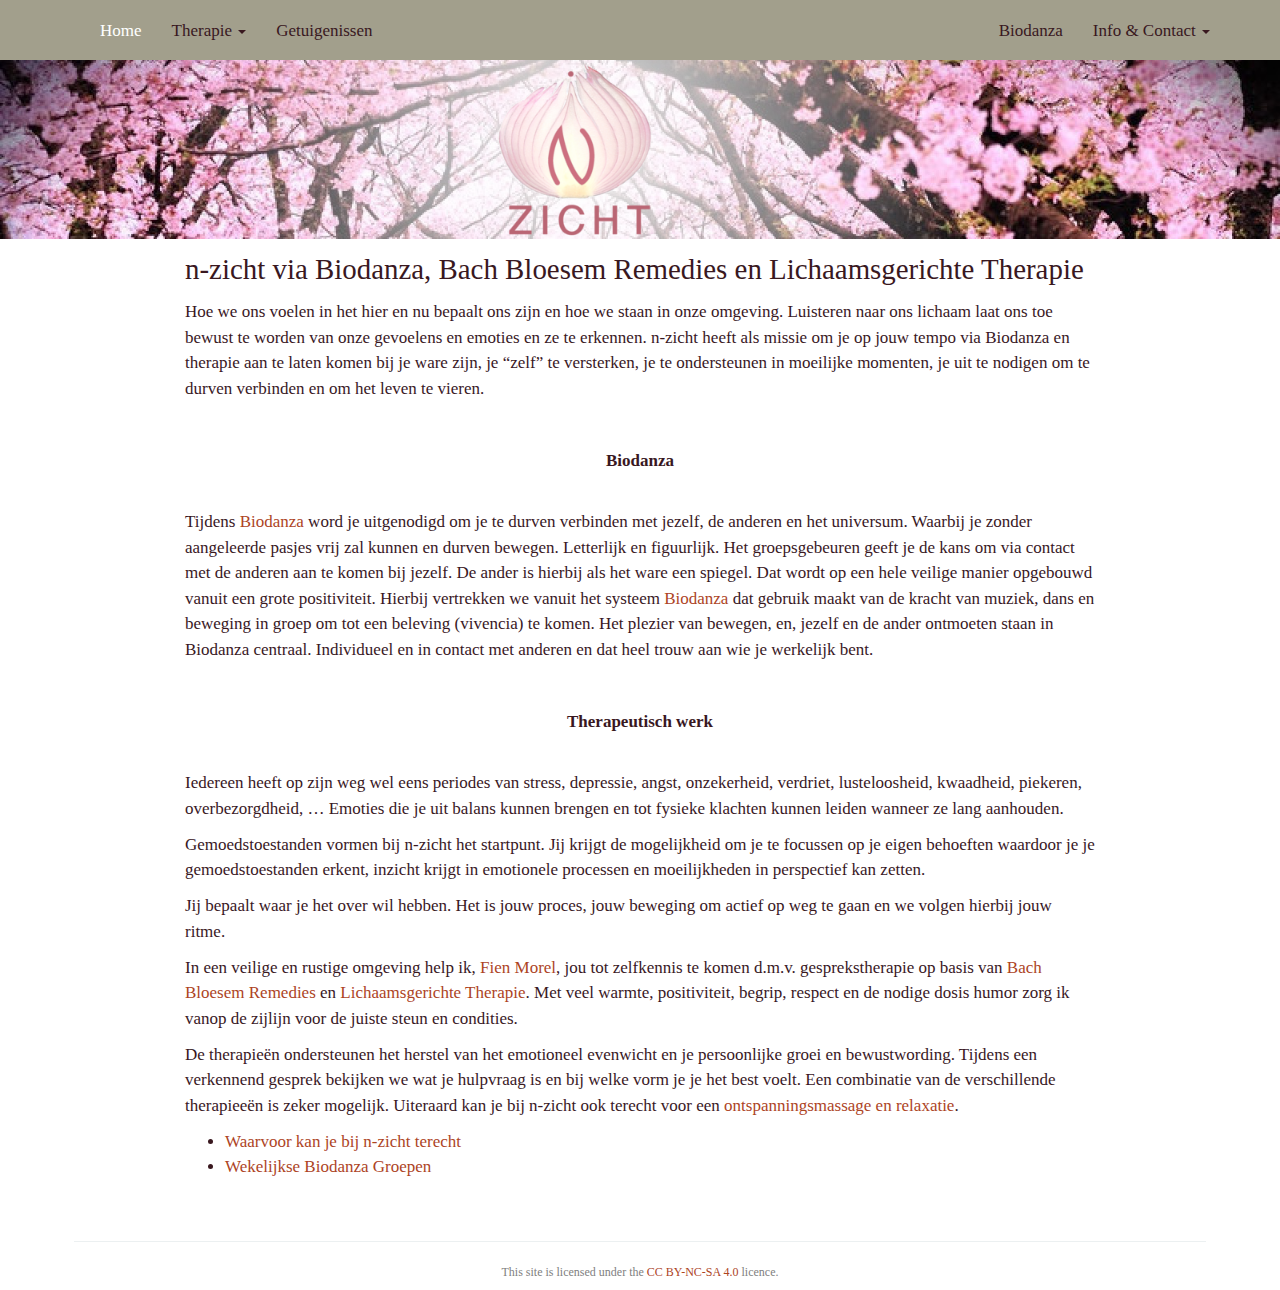
==== index.html @ b4fdc66b "Deploying to gh-pages from  @ 2123620d817e027ca4ee06e972e373dc84e532d7 🚀" ====
<!DOCTYPE html>

<html>

<head>

<meta charset="utf-8" />
<meta name="generator" content="pandoc" />
<meta http-equiv="X-UA-Compatible" content="IE=EDGE" />




<title>n-zicht via Biodanza, Bach Bloesem Remedies en Lichaamsgerichte Therapie</title>

<script src="site_libs/header-attrs-2.10/header-attrs.js"></script>
<script src="site_libs/jquery-1.11.3/jquery.min.js"></script>
<meta name="viewport" content="width=device-width, initial-scale=1" />
<link href="site_libs/bootstrap-3.3.5/css/flatly.min.css" rel="stylesheet" />
<script src="site_libs/bootstrap-3.3.5/js/bootstrap.min.js"></script>
<script src="site_libs/bootstrap-3.3.5/shim/html5shiv.min.js"></script>
<script src="site_libs/bootstrap-3.3.5/shim/respond.min.js"></script>
<style>h1 {font-size: 34px;}
       h1.title {font-size: 38px;}
       h2 {font-size: 30px;}
       h3 {font-size: 24px;}
       h4 {font-size: 18px;}
       h5 {font-size: 16px;}
       h6 {font-size: 12px;}
       code {color: inherit; background-color: rgba(0, 0, 0, 0.04);}
       pre:not([class]) { background-color: white }</style>
<script src="site_libs/navigation-1.1/tabsets.js"></script>
<link href="site_libs/pagedtable-1.1/css/pagedtable.css" rel="stylesheet" />
<script src="site_libs/pagedtable-1.1/js/pagedtable.js"></script>

<style type="text/css">
  code{white-space: pre-wrap;}
  span.smallcaps{font-variant: small-caps;}
  span.underline{text-decoration: underline;}
  div.column{display: inline-block; vertical-align: top; width: 50%;}
  div.hanging-indent{margin-left: 1.5em; text-indent: -1.5em;}
  ul.task-list{list-style: none;}
    </style>






<link rel="stylesheet" href="style.css" type="text/css" />



<style type = "text/css">
.main-container {
  max-width: 940px;
  margin-left: auto;
  margin-right: auto;
}
img {
  max-width:100%;
}
.tabbed-pane {
  padding-top: 12px;
}
.html-widget {
  margin-bottom: 20px;
}
button.code-folding-btn:focus {
  outline: none;
}
summary {
  display: list-item;
}
pre code {
  padding: 0;
}
</style>


<style type="text/css">
.dropdown-submenu {
  position: relative;
}
.dropdown-submenu>.dropdown-menu {
  top: 0;
  left: 100%;
  margin-top: -6px;
  margin-left: -1px;
  border-radius: 0 6px 6px 6px;
}
.dropdown-submenu:hover>.dropdown-menu {
  display: block;
}
.dropdown-submenu>a:after {
  display: block;
  content: " ";
  float: right;
  width: 0;
  height: 0;
  border-color: transparent;
  border-style: solid;
  border-width: 5px 0 5px 5px;
  border-left-color: #cccccc;
  margin-top: 5px;
  margin-right: -10px;
}
.dropdown-submenu:hover>a:after {
  border-left-color: #adb5bd;
}
.dropdown-submenu.pull-left {
  float: none;
}
.dropdown-submenu.pull-left>.dropdown-menu {
  left: -100%;
  margin-left: 10px;
  border-radius: 6px 0 6px 6px;
}
</style>

<script type="text/javascript">
// manage active state of menu based on current page
$(document).ready(function () {
  // active menu anchor
  href = window.location.pathname
  href = href.substr(href.lastIndexOf('/') + 1)
  if (href === "")
    href = "index.html";
  var menuAnchor = $('a[href="' + href + '"]');

  // mark it active
  menuAnchor.tab('show');

  // if it's got a parent navbar menu mark it active as well
  menuAnchor.closest('li.dropdown').addClass('active');

  // Navbar adjustments
  var navHeight = $(".navbar").first().height() + 15;
  var style = document.createElement('style');
  var pt = "padding-top: " + navHeight + "px; ";
  var mt = "margin-top: -" + navHeight + "px; ";
  var css = "";
  // offset scroll position for anchor links (for fixed navbar)
  for (var i = 1; i <= 6; i++) {
    css += ".section h" + i + "{ " + pt + mt + "}\n";
  }
  style.innerHTML = "body {" + pt + "padding-bottom: 40px; }\n" + css;
  document.head.appendChild(style);
});
</script>

<!-- tabsets -->

<style type="text/css">
.tabset-dropdown > .nav-tabs {
  display: inline-table;
  max-height: 500px;
  min-height: 44px;
  overflow-y: auto;
  border: 1px solid #ddd;
  border-radius: 4px;
}

.tabset-dropdown > .nav-tabs > li.active:before {
  content: "";
  font-family: 'Glyphicons Halflings';
  display: inline-block;
  padding: 10px;
  border-right: 1px solid #ddd;
}

.tabset-dropdown > .nav-tabs.nav-tabs-open > li.active:before {
  content: "&#xe258;";
  border: none;
}

.tabset-dropdown > .nav-tabs.nav-tabs-open:before {
  content: "";
  font-family: 'Glyphicons Halflings';
  display: inline-block;
  padding: 10px;
  border-right: 1px solid #ddd;
}

.tabset-dropdown > .nav-tabs > li.active {
  display: block;
}

.tabset-dropdown > .nav-tabs > li > a,
.tabset-dropdown > .nav-tabs > li > a:focus,
.tabset-dropdown > .nav-tabs > li > a:hover {
  border: none;
  display: inline-block;
  border-radius: 4px;
  background-color: transparent;
}

.tabset-dropdown > .nav-tabs.nav-tabs-open > li {
  display: block;
  float: none;
}

.tabset-dropdown > .nav-tabs > li {
  display: none;
}
</style>

<!-- code folding -->




</head>

<body>


<div class="container-fluid main-container">




<div class="navbar navbar-default  navbar-fixed-top" role="navigation">
  <div class="container">
    <div class="navbar-header">
      <button type="button" class="navbar-toggle collapsed" data-toggle="collapse" data-target="#navbar">
        <span class="icon-bar"></span>
        <span class="icon-bar"></span>
        <span class="icon-bar"></span>
      </button>
      <a class="navbar-brand" href="index.html"></a>
    </div>
    <div id="navbar" class="navbar-collapse collapse">
      <ul class="nav navbar-nav">
        <li>
  <a href="index.html">Home</a>
</li>
<li class="dropdown">
  <a href="#" class="dropdown-toggle" data-toggle="dropdown" role="button" aria-expanded="false">
    Therapie
     
    <span class="caret"></span>
  </a>
  <ul class="dropdown-menu" role="menu">
    <li>
      <a href="bachbloesems.html">Bach Bloesem Remedies</a>
    </li>
    <li>
      <a href="lichaamsgericht.html">Lichaamsgerichte Therapie</a>
    </li>
    <li>
      <a href="relaxatie.html">Relaxatie</a>
    </li>
  </ul>
</li>
<li>
  <a href="getuigenissen.html">Getuigenissen</a>
</li>
      </ul>
      <ul class="nav navbar-nav navbar-right">
        <li>
  <a href="https://biodanzabrugge.be/">Biodanza</a>
</li>
<li class="dropdown">
  <a href="#" class="dropdown-toggle" data-toggle="dropdown" role="button" aria-expanded="false">
    Info &amp; Contact
     
    <span class="caret"></span>
  </a>
  <ul class="dropdown-menu" role="menu">
    <li>
      <a href="about.html">Fien</a>
    </li>
    <li>
      <a href="contact.html">Contact</a>
    </li>
    <li>
      <a href="map.html">Google Maps</a>
    </li>
  </ul>
</li>
      </ul>
    </div><!--/.nav-collapse -->
  </div><!--/.container -->
</div><!--/.navbar -->

<div id="header">



<h1 class="title toc-ignore">n-zicht via Biodanza, Bach Bloesem Remedies
en Lichaamsgerichte Therapie</h1>

</div>


<p>Hoe we ons voelen in het hier en nu bepaalt ons zijn en hoe we staan
in onze omgeving. Luisteren naar ons lichaam laat ons toe bewust te
worden van onze gevoelens en emoties en ze te erkennen. n-zicht heeft
als missie om je op jouw tempo via Biodanza en therapie aan te laten
komen bij je ware zijn, je “zelf” te versterken, je te ondersteunen in
moeilijke momenten, je uit te nodigen om te durven verbinden en om het
leven te vieren.</p>
<p></br></p>
<center>
<strong>Biodanza</strong>
</center>
<p></br></p>
<p>Tijdens <a href="https://biodanzabrugge.be">Biodanza</a> word je
uitgenodigd om je te durven verbinden met jezelf, de anderen en het
universum. Waarbij je zonder aangeleerde pasjes vrij zal kunnen en
durven bewegen. Letterlijk en figuurlijk. Het groepsgebeuren geeft je de
kans om via contact met de anderen aan te komen bij jezelf. De ander is
hierbij als het ware een spiegel. Dat wordt op een hele veilige manier
opgebouwd vanuit een grote positiviteit. Hierbij vertrekken we vanuit
het systeem <a href="https://biodanzabrugge.be/">Biodanza</a> dat
gebruik maakt van de kracht van muziek, dans en beweging in groep om tot
een beleving (vivencia) te komen. Het plezier van bewegen, en, jezelf en
de ander ontmoeten staan in Biodanza centraal. Individueel en in contact
met anderen en dat heel trouw aan wie je werkelijk bent.</p>
<p></br></p>
<center>
<strong>Therapeutisch werk</strong>
</center>
<p></br></p>
<p>Iedereen heeft op zijn weg wel eens periodes van stress, depressie,
angst, onzekerheid, verdriet, lusteloosheid, kwaadheid, piekeren,
overbezorgdheid, … Emoties die je uit balans kunnen brengen en tot
fysieke klachten kunnen leiden wanneer ze lang aanhouden.</p>
<p>Gemoedstoestanden vormen bij n-zicht het startpunt. Jij krijgt de
mogelijkheid om je te focussen op je eigen behoeften waardoor je je
gemoedstoestanden erkent, inzicht krijgt in emotionele processen en
moeilijkheden in perspectief kan zetten.</p>
<p>Jij bepaalt waar je het over wil hebben. Het is jouw proces, jouw
beweging om actief op weg te gaan en we volgen hierbij jouw ritme.</p>
<p>In een veilige en rustige omgeving help ik, <a
href="./about.html">Fien Morel</a>, jou tot zelfkennis te komen d.m.v.
gesprekstherapie op basis van <a href="./bachbloesems.html">Bach Bloesem
Remedies</a> en <a href="lichaamsgericht.html">Lichaamsgerichte
Therapie</a>. Met veel warmte, positiviteit, begrip, respect en de
nodige dosis humor zorg ik vanop de zijlijn voor de juiste steun en
condities.</p>
<p>De therapieën ondersteunen het herstel van het emotioneel evenwicht
en je persoonlijke groei en bewustwording. Tijdens een verkennend
gesprek bekijken we wat je hulpvraag is en bij welke vorm je je het best
voelt. Een combinatie van de verschillende therapieeën is zeker
mogelijk. Uiteraard kan je bij n-zicht ook terecht voor een <a
href="./relaxatie.html">ontspanningsmassage en relaxatie</a>.</p>
<ul>
<li><a href="./voorwie.html">Waarvoor kan je bij n-zicht
terecht</a></li>
<li><a href="https://biodanzabrugge.be/activiteiten.html">Wekelijkse
Biodanza Groepen</a></li>
</ul>

<div class="footer">
    <hr>
    This site is licensed under the <a href= "https://creativecommons.org/licenses/by-nc-sa/4.0">
    CC BY-NC-SA 4.0</a> licence.
</div>




</div>

<script>

// add bootstrap table styles to pandoc tables
function bootstrapStylePandocTables() {
  $('tr.odd').parent('tbody').parent('table').addClass('table table-condensed');
}
$(document).ready(function () {
  bootstrapStylePandocTables();
});


</script>

<!-- tabsets -->

<script>
$(document).ready(function () {
  window.buildTabsets("TOC");
});

$(document).ready(function () {
  $('.tabset-dropdown > .nav-tabs > li').click(function () {
    $(this).parent().toggleClass('nav-tabs-open');
  });
});
</script>

<!-- code folding -->


<!-- dynamically load mathjax for compatibility with self-contained -->
<script>
  (function () {
    var script = document.createElement("script");
    script.type = "text/javascript";
    script.src  = "https://mathjax.rstudio.com/latest/MathJax.js?config=TeX-AMS-MML_HTMLorMML";
    document.getElementsByTagName("head")[0].appendChild(script);
  })();
</script>

</body>
</html>
---- site_libs/bootstrap-3.3.5/css/flatly.min.css ----
@font-face {
  font-family: 'Lato';
  font-style: normal;
  font-weight: 400;
  src: url(fonts/Lato.ttf) format('truetype');
}
@font-face {
  font-family: 'Lato';
  font-style: normal;
  font-weight: 700;
  src: url(fonts/LatoBold.ttf) format('truetype');
}
@font-face {
  font-family: 'Lato';
  font-style: italic;
  font-weight: 400;
  src: url(fonts/LatoItalic.ttf) format('truetype');
}

/*!
 * bootswatch v3.3.6
 * Homepage: http://bootswatch.com
 * Copyright 2012-2015 Thomas Park
 * Licensed under MIT
 * Based on Bootstrap
*//*!
 * Bootstrap v3.3.6 (http://getbootstrap.com)
 * Copyright 2011-2015 Twitter, Inc.
 * Licensed under MIT (https://github.com/twbs/bootstrap/blob/master/LICENSE)
 *//*! normalize.css v3.0.3 | MIT License | github.com/necolas/normalize.css */html{font-family:sans-serif;-ms-text-size-adjust:100%;-webkit-text-size-adjust:100%}body{margin:0}article,aside,details,figcaption,figure,footer,header,hgroup,main,menu,nav,section,summary{display:block}audio,canvas,progress,video{display:inline-block;vertical-align:baseline}audio:not([controls]){display:none;height:0}[hidden],template{display:none}a{background-color:transparent}a:active,a:hover{outline:0}abbr[title]{border-bottom:1px dotted}b,strong{font-weight:bold}dfn{font-style:italic}h1{font-size:2em;margin:0.67em 0}mark{background:#ff0;color:#000}small{font-size:80%}sub,sup{font-size:75%;line-height:0;position:relative;vertical-align:baseline}sup{top:-0.5em}sub{bottom:-0.25em}img{border:0}svg:not(:root){overflow:hidden}figure{margin:1em 40px}hr{-webkit-box-sizing:content-box;-moz-box-sizing:content-box;box-sizing:content-box;height:0}pre{overflow:auto}code,kbd,pre,samp{font-family:monospace, monospace;font-size:1em}button,input,optgroup,select,textarea{color:inherit;font:inherit;margin:0}button{overflow:visible}button,select{text-transform:none}button,html input[type="button"],input[type="reset"],input[type="submit"]{-webkit-appearance:button;cursor:pointer}button[disabled],html input[disabled]{cursor:default}button::-moz-focus-inner,input::-moz-focus-inner{border:0;padding:0}input{line-height:normal}input[type="checkbox"],input[type="radio"]{-webkit-box-sizing:border-box;-moz-box-sizing:border-box;box-sizing:border-box;padding:0}input[type="number"]::-webkit-inner-spin-button,input[type="number"]::-webkit-outer-spin-button{height:auto}input[type="search"]{-webkit-appearance:textfield;-webkit-box-sizing:content-box;-moz-box-sizing:content-box;box-sizing:content-box}input[type="search"]::-webkit-search-cancel-button,input[type="search"]::-webkit-search-decoration{-webkit-appearance:none}fieldset{border:1px solid #c0c0c0;margin:0 2px;padding:0.35em 0.625em 0.75em}legend{border:0;padding:0}textarea{overflow:auto}optgroup{font-weight:bold}table{border-collapse:collapse;border-spacing:0}td,th{padding:0}/*! Source: https://github.com/h5bp/html5-boilerplate/blob/master/src/css/main.css */@media print{*,*:before,*:after{background:transparent !important;color:#000 !important;-webkit-box-shadow:none !important;box-shadow:none !important;text-shadow:none !important}a,a:visited{text-decoration:underline}a[href]:after{content:" (" attr(href) ")"}abbr[title]:after{content:" (" attr(title) ")"}a[href^="#"]:after,a[href^="javascript:"]:after{content:""}pre,blockquote{border:1px solid #999;page-break-inside:avoid}thead{display:table-header-group}tr,img{page-break-inside:avoid}img{max-width:100% !important}p,h2,h3{orphans:3;widows:3}h2,h3{page-break-after:avoid}.navbar{display:none}.btn>.caret,.dropup>.btn>.caret{border-top-color:#000 !important}.label{border:1px solid #000}.table{border-collapse:collapse !important}.table td,.table th{background-color:#fff !important}.table-bordered th,.table-bordered td{border:1px solid #ddd !important}}@font-face{font-family:'Glyphicons Halflings';src:url('../fonts/glyphicons-halflings-regular.eot');src:url('../fonts/glyphicons-halflings-regular.eot?#iefix') format('embedded-opentype'),url('../fonts/glyphicons-halflings-regular.woff') format('woff'),url('../fonts/glyphicons-halflings-regular.ttf') format('truetype'),url('../fonts/glyphicons-halflings-regular.svg#glyphicons_halflingsregular') format('svg')}.glyphicon{position:relative;top:1px;display:inline-block;font-family:'Glyphicons Halflings';font-style:normal;font-weight:normal;line-height:1;-webkit-font-smoothing:antialiased;-moz-osx-font-smoothing:grayscale}.glyphicon-asterisk:before{content:"\002a"}.glyphicon-plus:before{content:"\002b"}.glyphicon-euro:before,.glyphicon-eur:before{content:"\20ac"}.glyphicon-minus:before{content:"\2212"}.glyphicon-cloud:before{content:"\2601"}.glyphicon-envelope:before{content:"\2709"}.glyphicon-pencil:before{content:"\270f"}.glyphicon-glass:before{content:"\e001"}.glyphicon-music:before{content:"\e002"}.glyphicon-search:before{content:"\e003"}.glyphicon-heart:before{content:"\e005"}.glyphicon-star:before{content:"\e006"}.glyphicon-star-empty:before{content:"\e007"}.glyphicon-user:before{content:"\e008"}.glyphicon-film:before{content:"\e009"}.glyphicon-th-large:before{content:"\e010"}.glyphicon-th:before{content:"\e011"}.glyphicon-th-list:before{content:"\e012"}.glyphicon-ok:before{content:"\e013"}.glyphicon-remove:before{content:"\e014"}.glyphicon-zoom-in:before{content:"\e015"}.glyphicon-zoom-out:before{content:"\e016"}.glyphicon-off:before{content:"\e017"}.glyphicon-signal:before{content:"\e018"}.glyphicon-cog:before{content:"\e019"}.glyphicon-trash:before{content:"\e020"}.glyphicon-home:before{content:"\e021"}.glyphicon-file:before{content:"\e022"}.glyphicon-time:before{content:"\e023"}.glyphicon-road:before{content:"\e024"}.glyphicon-download-alt:before{content:"\e025"}.glyphicon-download:before{content:"\e026"}.glyphicon-upload:before{content:"\e027"}.glyphicon-inbox:before{content:"\e028"}.glyphicon-play-circle:before{content:"\e029"}.glyphicon-repeat:before{content:"\e030"}.glyphicon-refresh:before{content:"\e031"}.glyphicon-list-alt:before{content:"\e032"}.glyphicon-lock:before{content:"\e033"}.glyphicon-flag:before{content:"\e034"}.glyphicon-headphones:before{content:"\e035"}.glyphicon-volume-off:before{content:"\e036"}.glyphicon-volume-down:before{content:"\e037"}.glyphicon-volume-up:before{content:"\e038"}.glyphicon-qrcode:before{content:"\e039"}.glyphicon-barcode:before{content:"\e040"}.glyphicon-tag:before{content:"\e041"}.glyphicon-tags:before{content:"\e042"}.glyphicon-book:before{content:"\e043"}.glyphicon-bookmark:before{content:"\e044"}.glyphicon-print:before{content:"\e045"}.glyphicon-camera:before{content:"\e046"}.glyphicon-font:before{content:"\e047"}.glyphicon-bold:before{content:"\e048"}.glyphicon-italic:before{content:"\e049"}.glyphicon-text-height:before{content:"\e050"}.glyphicon-text-width:before{content:"\e051"}.glyphicon-align-left:before{content:"\e052"}.glyphicon-align-center:before{content:"\e053"}.glyphicon-align-right:before{content:"\e054"}.glyphicon-align-justify:before{content:"\e055"}.glyphicon-list:before{content:"\e056"}.glyphicon-indent-left:before{content:"\e057"}.glyphicon-indent-right:before{content:"\e058"}.glyphicon-facetime-video:before{content:"\e059"}.glyphicon-picture:before{content:"\e060"}.glyphicon-map-marker:before{content:"\e062"}.glyphicon-adjust:before{content:"\e063"}.glyphicon-tint:before{content:"\e064"}.glyphicon-edit:before{content:"\e065"}.glyphicon-share:before{content:"\e066"}.glyphicon-check:before{content:"\e067"}.glyphicon-move:before{content:"\e068"}.glyphicon-step-backward:before{content:"\e069"}.glyphicon-fast-backward:before{content:"\e070"}.glyphicon-backward:before{content:"\e071"}.glyphicon-play:before{content:"\e072"}.glyphicon-pause:before{content:"\e073"}.glyphicon-stop:before{content:"\e074"}.glyphicon-forward:before{content:"\e075"}.glyphicon-fast-forward:before{content:"\e076"}.glyphicon-step-forward:before{content:"\e077"}.glyphicon-eject:before{content:"\e078"}.glyphicon-chevron-left:before{content:"\e079"}.glyphicon-chevron-right:before{content:"\e080"}.glyphicon-plus-sign:before{content:"\e081"}.glyphicon-minus-sign:before{content:"\e082"}.glyphicon-remove-sign:before{content:"\e083"}.glyphicon-ok-sign:before{content:"\e084"}.glyphicon-question-sign:before{content:"\e085"}.glyphicon-info-sign:before{content:"\e086"}.glyphicon-screenshot:before{content:"\e087"}.glyphicon-remove-circle:before{content:"\e088"}.glyphicon-ok-circle:before{content:"\e089"}.glyphicon-ban-circle:before{content:"\e090"}.glyphicon-arrow-left:before{content:"\e091"}.glyphicon-arrow-right:before{content:"\e092"}.glyphicon-arrow-up:before{content:"\e093"}.glyphicon-arrow-down:before{content:"\e094"}.glyphicon-share-alt:before{content:"\e095"}.glyphicon-resize-full:before{content:"\e096"}.glyphicon-resize-small:before{content:"\e097"}.glyphicon-exclamation-sign:before{content:"\e101"}.glyphicon-gift:before{content:"\e102"}.glyphicon-leaf:before{content:"\e103"}.glyphicon-fire:before{content:"\e104"}.glyphicon-eye-open:before{content:"\e105"}.glyphicon-eye-close:before{content:"\e106"}.glyphicon-warning-sign:before{content:"\e107"}.glyphicon-plane:before{content:"\e108"}.glyphicon-calendar:before{content:"\e109"}.glyphicon-random:before{content:"\e110"}.glyphicon-comment:before{content:"\e111"}.glyphicon-magnet:before{content:"\e112"}.glyphicon-chevron-up:before{content:"\e113"}.glyphicon-chevron-down:before{content:"\e114"}.glyphicon-retweet:before{content:"\e115"}.glyphicon-shopping-cart:before{content:"\e116"}.glyphicon-folder-close:before{content:"\e117"}.glyphicon-folder-open:before{content:"\e118"}.glyphicon-resize-vertical:before{content:"\e119"}.glyphicon-resize-horizontal:before{content:"\e120"}.glyphicon-hdd:before{content:"\e121"}.glyphicon-bullhorn:before{content:"\e122"}.glyphicon-bell:before{content:"\e123"}.glyphicon-certificate:before{content:"\e124"}.glyphicon-thumbs-up:before{content:"\e125"}.glyphicon-thumbs-down:before{content:"\e126"}.glyphicon-hand-right:before{content:"\e127"}.glyphicon-hand-left:before{content:"\e128"}.glyphicon-hand-up:before{content:"\e129"}.glyphicon-hand-down:before{content:"\e130"}.glyphicon-circle-arrow-right:before{content:"\e131"}.glyphicon-circle-arrow-left:before{content:"\e132"}.glyphicon-circle-arrow-up:before{content:"\e133"}.glyphicon-circle-arrow-down:before{content:"\e134"}.glyphicon-globe:before{content:"\e135"}.glyphicon-wrench:before{content:"\e136"}.glyphicon-tasks:before{content:"\e137"}.glyphicon-filter:before{content:"\e138"}.glyphicon-briefcase:before{content:"\e139"}.glyphicon-fullscreen:before{content:"\e140"}.glyphicon-dashboard:before{content:"\e141"}.glyphicon-paperclip:before{content:"\e142"}.glyphicon-heart-empty:before{content:"\e143"}.glyphicon-link:before{content:"\e144"}.glyphicon-phone:before{content:"\e145"}.glyphicon-pushpin:before{content:"\e146"}.glyphicon-usd:before{content:"\e148"}.glyphicon-gbp:before{content:"\e149"}.glyphicon-sort:before{content:"\e150"}.glyphicon-sort-by-alphabet:before{content:"\e151"}.glyphicon-sort-by-alphabet-alt:before{content:"\e152"}.glyphicon-sort-by-order:before{content:"\e153"}.glyphicon-sort-by-order-alt:before{content:"\e154"}.glyphicon-sort-by-attributes:before{content:"\e155"}.glyphicon-sort-by-attributes-alt:before{content:"\e156"}.glyphicon-unchecked:before{content:"\e157"}.glyphicon-expand:before{content:"\e158"}.glyphicon-collapse-down:before{content:"\e159"}.glyphicon-collapse-up:before{content:"\e160"}.glyphicon-log-in:before{content:"\e161"}.glyphicon-flash:before{content:"\e162"}.glyphicon-log-out:before{content:"\e163"}.glyphicon-new-window:before{content:"\e164"}.glyphicon-record:before{content:"\e165"}.glyphicon-save:before{content:"\e166"}.glyphicon-open:before{content:"\e167"}.glyphicon-saved:before{content:"\e168"}.glyphicon-import:before{content:"\e169"}.glyphicon-export:before{content:"\e170"}.glyphicon-send:before{content:"\e171"}.glyphicon-floppy-disk:before{content:"\e172"}.glyphicon-floppy-saved:before{content:"\e173"}.glyphicon-floppy-remove:before{content:"\e174"}.glyphicon-floppy-save:before{content:"\e175"}.glyphicon-floppy-open:before{content:"\e176"}.glyphicon-credit-card:before{content:"\e177"}.glyphicon-transfer:before{content:"\e178"}.glyphicon-cutlery:before{content:"\e179"}.glyphicon-header:before{content:"\e180"}.glyphicon-compressed:before{content:"\e181"}.glyphicon-earphone:before{content:"\e182"}.glyphicon-phone-alt:before{content:"\e183"}.glyphicon-tower:before{content:"\e184"}.glyphicon-stats:before{content:"\e185"}.glyphicon-sd-video:before{content:"\e186"}.glyphicon-hd-video:before{content:"\e187"}.glyphicon-subtitles:before{content:"\e188"}.glyphicon-sound-stereo:before{content:"\e189"}.glyphicon-sound-dolby:before{content:"\e190"}.glyphicon-sound-5-1:before{content:"\e191"}.glyphicon-sound-6-1:before{content:"\e192"}.glyphicon-sound-7-1:before{content:"\e193"}.glyphicon-copyright-mark:before{content:"\e194"}.glyphicon-registration-mark:before{content:"\e195"}.glyphicon-cloud-download:before{content:"\e197"}.glyphicon-cloud-upload:before{content:"\e198"}.glyphicon-tree-conifer:before{content:"\e199"}.glyphicon-tree-deciduous:before{content:"\e200"}.glyphicon-cd:before{content:"\e201"}.glyphicon-save-file:before{content:"\e202"}.glyphicon-open-file:before{content:"\e203"}.glyphicon-level-up:before{content:"\e204"}.glyphicon-copy:before{content:"\e205"}.glyphicon-paste:before{content:"\e206"}.glyphicon-alert:before{content:"\e209"}.glyphicon-equalizer:before{content:"\e210"}.glyphicon-king:before{content:"\e211"}.glyphicon-queen:before{content:"\e212"}.glyphicon-pawn:before{content:"\e213"}.glyphicon-bishop:before{content:"\e214"}.glyphicon-knight:before{content:"\e215"}.glyphicon-baby-formula:before{content:"\e216"}.glyphicon-tent:before{content:"\26fa"}.glyphicon-blackboard:before{content:"\e218"}.glyphicon-bed:before{content:"\e219"}.glyphicon-apple:before{content:"\f8ff"}.glyphicon-erase:before{content:"\e221"}.glyphicon-hourglass:before{content:"\231b"}.glyphicon-lamp:before{content:"\e223"}.glyphicon-duplicate:before{content:"\e224"}.glyphicon-piggy-bank:before{content:"\e225"}.glyphicon-scissors:before{content:"\e226"}.glyphicon-bitcoin:before{content:"\e227"}.glyphicon-btc:before{content:"\e227"}.glyphicon-xbt:before{content:"\e227"}.glyphicon-yen:before{content:"\00a5"}.glyphicon-jpy:before{content:"\00a5"}.glyphicon-ruble:before{content:"\20bd"}.glyphicon-rub:before{content:"\20bd"}.glyphicon-scale:before{content:"\e230"}.glyphicon-ice-lolly:before{content:"\e231"}.glyphicon-ice-lolly-tasted:before{content:"\e232"}.glyphicon-education:before{content:"\e233"}.glyphicon-option-horizontal:before{content:"\e234"}.glyphicon-option-vertical:before{content:"\e235"}.glyphicon-menu-hamburger:before{content:"\e236"}.glyphicon-modal-window:before{content:"\e237"}.glyphicon-oil:before{content:"\e238"}.glyphicon-grain:before{content:"\e239"}.glyphicon-sunglasses:before{content:"\e240"}.glyphicon-text-size:before{content:"\e241"}.glyphicon-text-color:before{content:"\e242"}.glyphicon-text-background:before{content:"\e243"}.glyphicon-object-align-top:before{content:"\e244"}.glyphicon-object-align-bottom:before{content:"\e245"}.glyphicon-object-align-horizontal:before{content:"\e246"}.glyphicon-object-align-left:before{content:"\e247"}.glyphicon-object-align-vertical:before{content:"\e248"}.glyphicon-object-align-right:before{content:"\e249"}.glyphicon-triangle-right:before{content:"\e250"}.glyphicon-triangle-left:before{content:"\e251"}.glyphicon-triangle-bottom:before{content:"\e252"}.glyphicon-triangle-top:before{content:"\e253"}.glyphicon-console:before{content:"\e254"}.glyphicon-superscript:before{content:"\e255"}.glyphicon-subscript:before{content:"\e256"}.glyphicon-menu-left:before{content:"\e257"}.glyphicon-menu-right:before{content:"\e258"}.glyphicon-menu-down:before{content:"\e259"}.glyphicon-menu-up:before{content:"\e260"}*{-webkit-box-sizing:border-box;-moz-box-sizing:border-box;box-sizing:border-box}*:before,*:after{-webkit-box-sizing:border-box;-moz-box-sizing:border-box;box-sizing:border-box}html{font-size:10px;-webkit-tap-highlight-color:rgba(0,0,0,0)}body{font-family:"Lato","Helvetica Neue",Helvetica,Arial,sans-serif;font-size:15px;line-height:1.42857143;color:#2c3e50;background-color:#ffffff}input,button,select,textarea{font-family:inherit;font-size:inherit;line-height:inherit}a{color:#18bc9c;text-decoration:none}a:hover,a:focus{color:#18bc9c;text-decoration:underline}a:focus{outline:thin dotted;outline:5px auto -webkit-focus-ring-color;outline-offset:-2px}figure{margin:0}img{vertical-align:middle}.img-responsive,.thumbnail>img,.thumbnail a>img,.carousel-inner>.item>img,.carousel-inner>.item>a>img{display:block;max-width:100%;height:auto}.img-rounded{border-radius:6px}.img-thumbnail{padding:4px;line-height:1.42857143;background-color:#ffffff;border:1px solid #ecf0f1;border-radius:4px;-webkit-transition:all .2s ease-in-out;-o-transition:all .2s ease-in-out;transition:all .2s ease-in-out;display:inline-block;max-width:100%;height:auto}.img-circle{border-radius:50%}hr{margin-top:21px;margin-bottom:21px;border:0;border-top:1px solid #ecf0f1}.sr-only{position:absolute;width:1px;height:1px;margin:-1px;padding:0;overflow:hidden;clip:rect(0, 0, 0, 0);border:0}.sr-only-focusable:active,.sr-only-focusable:focus{position:static;width:auto;height:auto;margin:0;overflow:visible;clip:auto}[role="button"]{cursor:pointer}h1,h2,h3,h4,h5,h6,.h1,.h2,.h3,.h4,.h5,.h6{font-family:"Lato","Helvetica Neue",Helvetica,Arial,sans-serif;font-weight:400;line-height:1.1;color:inherit}h1 small,h2 small,h3 small,h4 small,h5 small,h6 small,.h1 small,.h2 small,.h3 small,.h4 small,.h5 small,.h6 small,h1 .small,h2 .small,h3 .small,h4 .small,h5 .small,h6 .small,.h1 .small,.h2 .small,.h3 .small,.h4 .small,.h5 .small,.h6 .small{font-weight:normal;line-height:1;color:#b4bcc2}h1,.h1,h2,.h2,h3,.h3{margin-top:21px;margin-bottom:10.5px}h1 small,.h1 small,h2 small,.h2 small,h3 small,.h3 small,h1 .small,.h1 .small,h2 .small,.h2 .small,h3 .small,.h3 .small{font-size:65%}h4,.h4,h5,.h5,h6,.h6{margin-top:10.5px;margin-bottom:10.5px}h4 small,.h4 small,h5 small,.h5 small,h6 small,.h6 small,h4 .small,.h4 .small,h5 .small,.h5 .small,h6 .small,.h6 .small{font-size:75%}h1,.h1{font-size:39px}h2,.h2{font-size:32px}h3,.h3{font-size:26px}h4,.h4{font-size:19px}h5,.h5{font-size:15px}h6,.h6{font-size:13px}p{margin:0 0 10.5px}.lead{margin-bottom:21px;font-size:17px;font-weight:300;line-height:1.4}@media (min-width:768px){.lead{font-size:22.5px}}small,.small{font-size:86%}mark,.mark{background-color:#f39c12;padding:.2em}.text-left{text-align:left}.text-right{text-align:right}.text-center{text-align:center}.text-justify{text-align:justify}.text-nowrap{white-space:nowrap}.text-lowercase{text-transform:lowercase}.text-uppercase{text-transform:uppercase}.text-capitalize{text-transform:capitalize}.text-muted{color:#b4bcc2}.text-primary{color:#2c3e50}a.text-primary:hover,a.text-primary:focus{color:#1a242f}.text-success{color:#ffffff}a.text-success:hover,a.text-success:focus{color:#e6e6e6}.text-info{color:#ffffff}a.text-info:hover,a.text-info:focus{color:#e6e6e6}.text-warning{color:#ffffff}a.text-warning:hover,a.text-warning:focus{color:#e6e6e6}.text-danger{color:#ffffff}a.text-danger:hover,a.text-danger:focus{color:#e6e6e6}.bg-primary{color:#fff;background-color:#2c3e50}a.bg-primary:hover,a.bg-primary:focus{background-color:#1a242f}.bg-success{background-color:#18bc9c}a.bg-success:hover,a.bg-success:focus{background-color:#128f76}.bg-info{background-color:#3498db}a.bg-info:hover,a.bg-info:focus{background-color:#217dbb}.bg-warning{background-color:#f39c12}a.bg-warning:hover,a.bg-warning:focus{background-color:#c87f0a}.bg-danger{background-color:#e74c3c}a.bg-danger:hover,a.bg-danger:focus{background-color:#d62c1a}.page-header{padding-bottom:9.5px;margin:42px 0 21px;border-bottom:1px solid transparent}ul,ol{margin-top:0;margin-bottom:10.5px}ul ul,ol ul,ul ol,ol ol{margin-bottom:0}.list-unstyled{padding-left:0;list-style:none}.list-inline{padding-left:0;list-style:none;margin-left:-5px}.list-inline>li{display:inline-block;padding-left:5px;padding-right:5px}dl{margin-top:0;margin-bottom:21px}dt,dd{line-height:1.42857143}dt{font-weight:bold}dd{margin-left:0}@media (min-width:768px){.dl-horizontal dt{float:left;width:160px;clear:left;text-align:right;overflow:hidden;text-overflow:ellipsis;white-space:nowrap}.dl-horizontal dd{margin-left:180px}}abbr[title],abbr[data-original-title]{cursor:help;border-bottom:1px dotted #b4bcc2}.initialism{font-size:90%;text-transform:uppercase}blockquote{padding:10.5px 21px;margin:0 0 21px;font-size:18.75px;border-left:5px solid #ecf0f1}blockquote p:last-child,blockquote ul:last-child,blockquote ol:last-child{margin-bottom:0}blockquote footer,blockquote small,blockquote .small{display:block;font-size:80%;line-height:1.42857143;color:#b4bcc2}blockquote footer:before,blockquote small:before,blockquote .small:before{content:'\2014 \00A0'}.blockquote-reverse,blockquote.pull-right{padding-right:15px;padding-left:0;border-right:5px solid #ecf0f1;border-left:0;text-align:right}.blockquote-reverse footer:before,blockquote.pull-right footer:before,.blockquote-reverse small:before,blockquote.pull-right small:before,.blockquote-reverse .small:before,blockquote.pull-right .small:before{content:''}.blockquote-reverse footer:after,blockquote.pull-right footer:after,.blockquote-reverse small:after,blockquote.pull-right small:after,.blockquote-reverse .small:after,blockquote.pull-right .small:after{content:'\00A0 \2014'}address{margin-bottom:21px;font-style:normal;line-height:1.42857143}code,kbd,pre,samp{font-family:monospace}code{padding:2px 4px;font-size:90%;color:#c7254e;background-color:#f9f2f4;border-radius:4px}kbd{padding:2px 4px;font-size:90%;color:#ffffff;background-color:#333333;border-radius:3px;-webkit-box-shadow:inset 0 -1px 0 rgba(0,0,0,0.25);box-shadow:inset 0 -1px 0 rgba(0,0,0,0.25)}kbd kbd{padding:0;font-size:100%;font-weight:bold;-webkit-box-shadow:none;box-shadow:none}pre{display:block;padding:10px;margin:0 0 10.5px;font-size:14px;line-height:1.42857143;word-break:break-all;word-wrap:break-word;color:#7b8a8b;background-color:#ecf0f1;border:1px solid #cccccc;border-radius:4px}pre code{padding:0;font-size:inherit;color:inherit;white-space:pre-wrap;background-color:transparent;border-radius:0}.pre-scrollable{max-height:340px;overflow-y:scroll}.container{margin-right:auto;margin-left:auto;padding-left:15px;padding-right:15px}@media (min-width:768px){.container{width:750px}}@media (min-width:992px){.container{width:970px}}@media (min-width:1200px){.container{width:1170px}}.container-fluid{margin-right:auto;margin-left:auto;padding-left:15px;padding-right:15px}.row{margin-left:-15px;margin-right:-15px}.col-xs-1,.col-sm-1,.col-md-1,.col-lg-1,.col-xs-2,.col-sm-2,.col-md-2,.col-lg-2,.col-xs-3,.col-sm-3,.col-md-3,.col-lg-3,.col-xs-4,.col-sm-4,.col-md-4,.col-lg-4,.col-xs-5,.col-sm-5,.col-md-5,.col-lg-5,.col-xs-6,.col-sm-6,.col-md-6,.col-lg-6,.col-xs-7,.col-sm-7,.col-md-7,.col-lg-7,.col-xs-8,.col-sm-8,.col-md-8,.col-lg-8,.col-xs-9,.col-sm-9,.col-md-9,.col-lg-9,.col-xs-10,.col-sm-10,.col-md-10,.col-lg-10,.col-xs-11,.col-sm-11,.col-md-11,.col-lg-11,.col-xs-12,.col-sm-12,.col-md-12,.col-lg-12{position:relative;min-height:1px;padding-left:15px;padding-right:15px}.col-xs-1,.col-xs-2,.col-xs-3,.col-xs-4,.col-xs-5,.col-xs-6,.col-xs-7,.col-xs-8,.col-xs-9,.col-xs-10,.col-xs-11,.col-xs-12{float:left}.col-xs-12{width:100%}.col-xs-11{width:91.66666667%}.col-xs-10{width:83.33333333%}.col-xs-9{width:75%}.col-xs-8{width:66.66666667%}.col-xs-7{width:58.33333333%}.col-xs-6{width:50%}.col-xs-5{width:41.66666667%}.col-xs-4{width:33.33333333%}.col-xs-3{width:25%}.col-xs-2{width:16.66666667%}.col-xs-1{width:8.33333333%}.col-xs-pull-12{right:100%}.col-xs-pull-11{right:91.66666667%}.col-xs-pull-10{right:83.33333333%}.col-xs-pull-9{right:75%}.col-xs-pull-8{right:66.66666667%}.col-xs-pull-7{right:58.33333333%}.col-xs-pull-6{right:50%}.col-xs-pull-5{right:41.66666667%}.col-xs-pull-4{right:33.33333333%}.col-xs-pull-3{right:25%}.col-xs-pull-2{right:16.66666667%}.col-xs-pull-1{right:8.33333333%}.col-xs-pull-0{right:auto}.col-xs-push-12{left:100%}.col-xs-push-11{left:91.66666667%}.col-xs-push-10{left:83.33333333%}.col-xs-push-9{left:75%}.col-xs-push-8{left:66.66666667%}.col-xs-push-7{left:58.33333333%}.col-xs-push-6{left:50%}.col-xs-push-5{left:41.66666667%}.col-xs-push-4{left:33.33333333%}.col-xs-push-3{left:25%}.col-xs-push-2{left:16.66666667%}.col-xs-push-1{left:8.33333333%}.col-xs-push-0{left:auto}.col-xs-offset-12{margin-left:100%}.col-xs-offset-11{margin-left:91.66666667%}.col-xs-offset-10{margin-left:83.33333333%}.col-xs-offset-9{margin-left:75%}.col-xs-offset-8{margin-left:66.66666667%}.col-xs-offset-7{margin-left:58.33333333%}.col-xs-offset-6{margin-left:50%}.col-xs-offset-5{margin-left:41.66666667%}.col-xs-offset-4{margin-left:33.33333333%}.col-xs-offset-3{margin-left:25%}.col-xs-offset-2{margin-left:16.66666667%}.col-xs-offset-1{margin-left:8.33333333%}.col-xs-offset-0{margin-left:0%}@media (min-width:768px){.col-sm-1,.col-sm-2,.col-sm-3,.col-sm-4,.col-sm-5,.col-sm-6,.col-sm-7,.col-sm-8,.col-sm-9,.col-sm-10,.col-sm-11,.col-sm-12{float:left}.col-sm-12{width:100%}.col-sm-11{width:91.66666667%}.col-sm-10{width:83.33333333%}.col-sm-9{width:75%}.col-sm-8{width:66.66666667%}.col-sm-7{width:58.33333333%}.col-sm-6{width:50%}.col-sm-5{width:41.66666667%}.col-sm-4{width:33.33333333%}.col-sm-3{width:25%}.col-sm-2{width:16.66666667%}.col-sm-1{width:8.33333333%}.col-sm-pull-12{right:100%}.col-sm-pull-11{right:91.66666667%}.col-sm-pull-10{right:83.33333333%}.col-sm-pull-9{right:75%}.col-sm-pull-8{right:66.66666667%}.col-sm-pull-7{right:58.33333333%}.col-sm-pull-6{right:50%}.col-sm-pull-5{right:41.66666667%}.col-sm-pull-4{right:33.33333333%}.col-sm-pull-3{right:25%}.col-sm-pull-2{right:16.66666667%}.col-sm-pull-1{right:8.33333333%}.col-sm-pull-0{right:auto}.col-sm-push-12{left:100%}.col-sm-push-11{left:91.66666667%}.col-sm-push-10{left:83.33333333%}.col-sm-push-9{left:75%}.col-sm-push-8{left:66.66666667%}.col-sm-push-7{left:58.33333333%}.col-sm-push-6{left:50%}.col-sm-push-5{left:41.66666667%}.col-sm-push-4{left:33.33333333%}.col-sm-push-3{left:25%}.col-sm-push-2{left:16.66666667%}.col-sm-push-1{left:8.33333333%}.col-sm-push-0{left:auto}.col-sm-offset-12{margin-left:100%}.col-sm-offset-11{margin-left:91.66666667%}.col-sm-offset-10{margin-left:83.33333333%}.col-sm-offset-9{margin-left:75%}.col-sm-offset-8{margin-left:66.66666667%}.col-sm-offset-7{margin-left:58.33333333%}.col-sm-offset-6{margin-left:50%}.col-sm-offset-5{margin-left:41.66666667%}.col-sm-offset-4{margin-left:33.33333333%}.col-sm-offset-3{margin-left:25%}.col-sm-offset-2{margin-left:16.66666667%}.col-sm-offset-1{margin-left:8.33333333%}.col-sm-offset-0{margin-left:0%}}@media (min-width:992px){.col-md-1,.col-md-2,.col-md-3,.col-md-4,.col-md-5,.col-md-6,.col-md-7,.col-md-8,.col-md-9,.col-md-10,.col-md-11,.col-md-12{float:left}.col-md-12{width:100%}.col-md-11{width:91.66666667%}.col-md-10{width:83.33333333%}.col-md-9{width:75%}.col-md-8{width:66.66666667%}.col-md-7{width:58.33333333%}.col-md-6{width:50%}.col-md-5{width:41.66666667%}.col-md-4{width:33.33333333%}.col-md-3{width:25%}.col-md-2{width:16.66666667%}.col-md-1{width:8.33333333%}.col-md-pull-12{right:100%}.col-md-pull-11{right:91.66666667%}.col-md-pull-10{right:83.33333333%}.col-md-pull-9{right:75%}.col-md-pull-8{right:66.66666667%}.col-md-pull-7{right:58.33333333%}.col-md-pull-6{right:50%}.col-md-pull-5{right:41.66666667%}.col-md-pull-4{right:33.33333333%}.col-md-pull-3{right:25%}.col-md-pull-2{right:16.66666667%}.col-md-pull-1{right:8.33333333%}.col-md-pull-0{right:auto}.col-md-push-12{left:100%}.col-md-push-11{left:91.66666667%}.col-md-push-10{left:83.33333333%}.col-md-push-9{left:75%}.col-md-push-8{left:66.66666667%}.col-md-push-7{left:58.33333333%}.col-md-push-6{left:50%}.col-md-push-5{left:41.66666667%}.col-md-push-4{left:33.33333333%}.col-md-push-3{left:25%}.col-md-push-2{left:16.66666667%}.col-md-push-1{left:8.33333333%}.col-md-push-0{left:auto}.col-md-offset-12{margin-left:100%}.col-md-offset-11{margin-left:91.66666667%}.col-md-offset-10{margin-left:83.33333333%}.col-md-offset-9{margin-left:75%}.col-md-offset-8{margin-left:66.66666667%}.col-md-offset-7{margin-left:58.33333333%}.col-md-offset-6{margin-left:50%}.col-md-offset-5{margin-left:41.66666667%}.col-md-offset-4{margin-left:33.33333333%}.col-md-offset-3{margin-left:25%}.col-md-offset-2{margin-left:16.66666667%}.col-md-offset-1{margin-left:8.33333333%}.col-md-offset-0{margin-left:0%}}@media (min-width:1200px){.col-lg-1,.col-lg-2,.col-lg-3,.col-lg-4,.col-lg-5,.col-lg-6,.col-lg-7,.col-lg-8,.col-lg-9,.col-lg-10,.col-lg-11,.col-lg-12{float:left}.col-lg-12{width:100%}.col-lg-11{width:91.66666667%}.col-lg-10{width:83.33333333%}.col-lg-9{width:75%}.col-lg-8{width:66.66666667%}.col-lg-7{width:58.33333333%}.col-lg-6{width:50%}.col-lg-5{width:41.66666667%}.col-lg-4{width:33.33333333%}.col-lg-3{width:25%}.col-lg-2{width:16.66666667%}.col-lg-1{width:8.33333333%}.col-lg-pull-12{right:100%}.col-lg-pull-11{right:91.66666667%}.col-lg-pull-10{right:83.33333333%}.col-lg-pull-9{right:75%}.col-lg-pull-8{right:66.66666667%}.col-lg-pull-7{right:58.33333333%}.col-lg-pull-6{right:50%}.col-lg-pull-5{right:41.66666667%}.col-lg-pull-4{right:33.33333333%}.col-lg-pull-3{right:25%}.col-lg-pull-2{right:16.66666667%}.col-lg-pull-1{right:8.33333333%}.col-lg-pull-0{right:auto}.col-lg-push-12{left:100%}.col-lg-push-11{left:91.66666667%}.col-lg-push-10{left:83.33333333%}.col-lg-push-9{left:75%}.col-lg-push-8{left:66.66666667%}.col-lg-push-7{left:58.33333333%}.col-lg-push-6{left:50%}.col-lg-push-5{left:41.66666667%}.col-lg-push-4{left:33.33333333%}.col-lg-push-3{left:25%}.col-lg-push-2{left:16.66666667%}.col-lg-push-1{left:8.33333333%}.col-lg-push-0{left:auto}.col-lg-offset-12{margin-left:100%}.col-lg-offset-11{margin-left:91.66666667%}.col-lg-offset-10{margin-left:83.33333333%}.col-lg-offset-9{margin-left:75%}.col-lg-offset-8{margin-left:66.66666667%}.col-lg-offset-7{margin-left:58.33333333%}.col-lg-offset-6{margin-left:50%}.col-lg-offset-5{margin-left:41.66666667%}.col-lg-offset-4{margin-left:33.33333333%}.col-lg-offset-3{margin-left:25%}.col-lg-offset-2{margin-left:16.66666667%}.col-lg-offset-1{margin-left:8.33333333%}.col-lg-offset-0{margin-left:0%}}table{background-color:transparent}caption{padding-top:8px;padding-bottom:8px;color:#b4bcc2;text-align:left}th{}.table{width:100%;max-width:100%;margin-bottom:21px}.table>thead>tr>th,.table>tbody>tr>th,.table>tfoot>tr>th,.table>thead>tr>td,.table>tbody>tr>td,.table>tfoot>tr>td{padding:8px;line-height:1.42857143;vertical-align:top;border-top:1px solid #ecf0f1}.table>thead>tr>th{vertical-align:bottom;border-bottom:2px solid #ecf0f1}.table>caption+thead>tr:first-child>th,.table>colgroup+thead>tr:first-child>th,.table>thead:first-child>tr:first-child>th,.table>caption+thead>tr:first-child>td,.table>colgroup+thead>tr:first-child>td,.table>thead:first-child>tr:first-child>td{border-top:0}.table>tbody+tbody{border-top:2px solid #ecf0f1}.table .table{background-color:#ffffff}.table-condensed>thead>tr>th,.table-condensed>tbody>tr>th,.table-condensed>tfoot>tr>th,.table-condensed>thead>tr>td,.table-condensed>tbody>tr>td,.table-condensed>tfoot>tr>td{padding:5px}.table-bordered{border:1px solid #ecf0f1}.table-bordered>thead>tr>th,.table-bordered>tbody>tr>th,.table-bordered>tfoot>tr>th,.table-bordered>thead>tr>td,.table-bordered>tbody>tr>td,.table-bordered>tfoot>tr>td{border:1px solid #ecf0f1}.table-bordered>thead>tr>th,.table-bordered>thead>tr>td{border-bottom-width:2px}.table-striped>tbody>tr:nth-of-type(odd){background-color:#f9f9f9}.table-hover>tbody>tr:hover{background-color:#ecf0f1}table col[class*="col-"]{position:static;float:none;display:table-column}table td[class*="col-"],table th[class*="col-"]{position:static;float:none;display:table-cell}.table>thead>tr>td.active,.table>tbody>tr>td.active,.table>tfoot>tr>td.active,.table>thead>tr>th.active,.table>tbody>tr>th.active,.table>tfoot>tr>th.active,.table>thead>tr.active>td,.table>tbody>tr.active>td,.table>tfoot>tr.active>td,.table>thead>tr.active>th,.table>tbody>tr.active>th,.table>tfoot>tr.active>th{background-color:#ecf0f1}.table-hover>tbody>tr>td.active:hover,.table-hover>tbody>tr>th.active:hover,.table-hover>tbody>tr.active:hover>td,.table-hover>tbody>tr:hover>.active,.table-hover>tbody>tr.active:hover>th{background-color:#dde4e6}.table>thead>tr>td.success,.table>tbody>tr>td.success,.table>tfoot>tr>td.success,.table>thead>tr>th.success,.table>tbody>tr>th.success,.table>tfoot>tr>th.success,.table>thead>tr.success>td,.table>tbody>tr.success>td,.table>tfoot>tr.success>td,.table>thead>tr.success>th,.table>tbody>tr.success>th,.table>tfoot>tr.success>th{background-color:#18bc9c}.table-hover>tbody>tr>td.success:hover,.table-hover>tbody>tr>th.success:hover,.table-hover>tbody>tr.success:hover>td,.table-hover>tbody>tr:hover>.success,.table-hover>tbody>tr.success:hover>th{background-color:#15a589}.table>thead>tr>td.info,.table>tbody>tr>td.info,.table>tfoot>tr>td.info,.table>thead>tr>th.info,.table>tbody>tr>th.info,.table>tfoot>tr>th.info,.table>thead>tr.info>td,.table>tbody>tr.info>td,.table>tfoot>tr.info>td,.table>thead>tr.info>th,.table>tbody>tr.info>th,.table>tfoot>tr.info>th{background-color:#3498db}.table-hover>tbody>tr>td.info:hover,.table-hover>tbody>tr>th.info:hover,.table-hover>tbody>tr.info:hover>td,.table-hover>tbody>tr:hover>.info,.table-hover>tbody>tr.info:hover>th{background-color:#258cd1}.table>thead>tr>td.warning,.table>tbody>tr>td.warning,.table>tfoot>tr>td.warning,.table>thead>tr>th.warning,.table>tbody>tr>th.warning,.table>tfoot>tr>th.warning,.table>thead>tr.warning>td,.table>tbody>tr.warning>td,.table>tfoot>tr.warning>td,.table>thead>tr.warning>th,.table>tbody>tr.warning>th,.table>tfoot>tr.warning>th{background-color:#f39c12}.table-hover>tbody>tr>td.warning:hover,.table-hover>tbody>tr>th.warning:hover,.table-hover>tbody>tr.warning:hover>td,.table-hover>tbody>tr:hover>.warning,.table-hover>tbody>tr.warning:hover>th{background-color:#e08e0b}.table>thead>tr>td.danger,.table>tbody>tr>td.danger,.table>tfoot>tr>td.danger,.table>thead>tr>th.danger,.table>tbody>tr>th.danger,.table>tfoot>tr>th.danger,.table>thead>tr.danger>td,.table>tbody>tr.danger>td,.table>tfoot>tr.danger>td,.table>thead>tr.danger>th,.table>tbody>tr.danger>th,.table>tfoot>tr.danger>th{background-color:#e74c3c}.table-hover>tbody>tr>td.danger:hover,.table-hover>tbody>tr>th.danger:hover,.table-hover>tbody>tr.danger:hover>td,.table-hover>tbody>tr:hover>.danger,.table-hover>tbody>tr.danger:hover>th{background-color:#e43725}.table-responsive{overflow-x:auto;min-height:0.01%}@media screen and (max-width:767px){.table-responsive{width:100%;margin-bottom:15.75px;overflow-y:hidden;-ms-overflow-style:-ms-autohiding-scrollbar;border:1px solid #ecf0f1}.table-responsive>.table{margin-bottom:0}.table-responsive>.table>thead>tr>th,.table-responsive>.table>tbody>tr>th,.table-responsive>.table>tfoot>tr>th,.table-responsive>.table>thead>tr>td,.table-responsive>.table>tbody>tr>td,.table-responsive>.table>tfoot>tr>td{white-space:nowrap}.table-responsive>.table-bordered{border:0}.table-responsive>.table-bordered>thead>tr>th:first-child,.table-responsive>.table-bordered>tbody>tr>th:first-child,.table-responsive>.table-bordered>tfoot>tr>th:first-child,.table-responsive>.table-bordered>thead>tr>td:first-child,.table-responsive>.table-bordered>tbody>tr>td:first-child,.table-responsive>.table-bordered>tfoot>tr>td:first-child{border-left:0}.table-responsive>.table-bordered>thead>tr>th:last-child,.table-responsive>.table-bordered>tbody>tr>th:last-child,.table-responsive>.table-bordered>tfoot>tr>th:last-child,.table-responsive>.table-bordered>thead>tr>td:last-child,.table-responsive>.table-bordered>tbody>tr>td:last-child,.table-responsive>.table-bordered>tfoot>tr>td:last-child{border-right:0}.table-responsive>.table-bordered>tbody>tr:last-child>th,.table-responsive>.table-bordered>tfoot>tr:last-child>th,.table-responsive>.table-bordered>tbody>tr:last-child>td,.table-responsive>.table-bordered>tfoot>tr:last-child>td{border-bottom:0}}fieldset{padding:0;margin:0;border:0;min-width:0}legend{display:block;width:100%;padding:0;margin-bottom:21px;font-size:22.5px;line-height:inherit;color:#2c3e50;border:0;border-bottom:1px solid transparent}label{display:inline-block;max-width:100%;margin-bottom:5px;font-weight:bold}input[type="search"]{-webkit-box-sizing:border-box;-moz-box-sizing:border-box;box-sizing:border-box}input[type="radio"],input[type="checkbox"]{margin:4px 0 0;margin-top:1px \9;line-height:normal}input[type="file"]{display:block}input[type="range"]{display:block;width:100%}select[multiple],select[size]{height:auto}input[type="file"]:focus,input[type="radio"]:focus,input[type="checkbox"]:focus{outline:thin dotted;outline:5px auto -webkit-focus-ring-color;outline-offset:-2px}output{display:block;padding-top:11px;font-size:15px;line-height:1.42857143;color:#2c3e50}.form-control{display:block;width:100%;height:45px;padding:10px 15px;font-size:15px;line-height:1.42857143;color:#2c3e50;background-color:#ffffff;background-image:none;border:1px solid #dce4ec;border-radius:4px;-webkit-box-shadow:inset 0 1px 1px rgba(0,0,0,0.075);box-shadow:inset 0 1px 1px rgba(0,0,0,0.075);-webkit-transition:border-color ease-in-out .15s,-webkit-box-shadow ease-in-out .15s;-o-transition:border-color ease-in-out .15s,box-shadow ease-in-out .15s;transition:border-color ease-in-out .15s,box-shadow ease-in-out .15s}.form-control:focus{border-color:#2c3e50;outline:0;-webkit-box-shadow:inset 0 1px 1px rgba(0,0,0,0.075),0 0 8px rgba(44,62,80,0.6);box-shadow:inset 0 1px 1px rgba(0,0,0,0.075),0 0 8px rgba(44,62,80,0.6)}.form-control::-moz-placeholder{color:#acb6c0;opacity:1}.form-control:-ms-input-placeholder{color:#acb6c0}.form-control::-webkit-input-placeholder{color:#acb6c0}.form-control::-ms-expand{border:0;background-color:transparent}.form-control[disabled],.form-control[readonly],fieldset[disabled] .form-control{background-color:#ecf0f1;opacity:1}.form-control[disabled],fieldset[disabled] .form-control{cursor:not-allowed}textarea.form-control{height:auto}input[type="search"]{-webkit-appearance:none}@media screen and (-webkit-min-device-pixel-ratio:0){input[type="date"].form-control,input[type="time"].form-control,input[type="datetime-local"].form-control,input[type="month"].form-control{line-height:45px}input[type="date"].input-sm,input[type="time"].input-sm,input[type="datetime-local"].input-sm,input[type="month"].input-sm,.input-group-sm input[type="date"],.input-group-sm input[type="time"],.input-group-sm input[type="datetime-local"],.input-group-sm input[type="month"]{line-height:35px}input[type="date"].input-lg,input[type="time"].input-lg,input[type="datetime-local"].input-lg,input[type="month"].input-lg,.input-group-lg input[type="date"],.input-group-lg input[type="time"],.input-group-lg input[type="datetime-local"],.input-group-lg input[type="month"]{line-height:66px}}.form-group{margin-bottom:15px}.radio,.checkbox{position:relative;display:block;margin-top:10px;margin-bottom:10px}.radio label,.checkbox label{min-height:21px;padding-left:20px;margin-bottom:0;font-weight:normal;cursor:pointer}.radio input[type="radio"],.radio-inline input[type="radio"],.checkbox input[type="checkbox"],.checkbox-inline input[type="checkbox"]{position:absolute;margin-left:-20px;margin-top:4px \9}.radio+.radio,.checkbox+.checkbox{margin-top:-5px}.radio-inline,.checkbox-inline{position:relative;display:inline-block;padding-left:20px;margin-bottom:0;vertical-align:middle;font-weight:normal;cursor:pointer}.radio-inline+.radio-inline,.checkbox-inline+.checkbox-inline{margin-top:0;margin-left:10px}input[type="radio"][disabled],input[type="checkbox"][disabled],input[type="radio"].disabled,input[type="checkbox"].disabled,fieldset[disabled] input[type="radio"],fieldset[disabled] input[type="checkbox"]{cursor:not-allowed}.radio-inline.disabled,.checkbox-inline.disabled,fieldset[disabled] .radio-inline,fieldset[disabled] .checkbox-inline{cursor:not-allowed}.radio.disabled label,.checkbox.disabled label,fieldset[disabled] .radio label,fieldset[disabled] .checkbox label{cursor:not-allowed}.form-control-static{padding-top:11px;padding-bottom:11px;margin-bottom:0;min-height:36px}.form-control-static.input-lg,.form-control-static.input-sm{padding-left:0;padding-right:0}.input-sm{height:35px;padding:6px 9px;font-size:13px;line-height:1.5;border-radius:3px}select.input-sm{height:35px;line-height:35px}textarea.input-sm,select[multiple].input-sm{height:auto}.form-group-sm .form-control{height:35px;padding:6px 9px;font-size:13px;line-height:1.5;border-radius:3px}.form-group-sm select.form-control{height:35px;line-height:35px}.form-group-sm textarea.form-control,.form-group-sm select[multiple].form-control{height:auto}.form-group-sm .form-control-static{height:35px;min-height:34px;padding:7px 9px;font-size:13px;line-height:1.5}.input-lg{height:66px;padding:18px 27px;font-size:19px;line-height:1.3333333;border-radius:6px}select.input-lg{height:66px;line-height:66px}textarea.input-lg,select[multiple].input-lg{height:auto}.form-group-lg .form-control{height:66px;padding:18px 27px;font-size:19px;line-height:1.3333333;border-radius:6px}.form-group-lg select.form-control{height:66px;line-height:66px}.form-group-lg textarea.form-control,.form-group-lg select[multiple].form-control{height:auto}.form-group-lg .form-control-static{height:66px;min-height:40px;padding:19px 27px;font-size:19px;line-height:1.3333333}.has-feedback{position:relative}.has-feedback .form-control{padding-right:56.25px}.form-control-feedback{position:absolute;top:0;right:0;z-index:2;display:block;width:45px;height:45px;line-height:45px;text-align:center;pointer-events:none}.input-lg+.form-control-feedback,.input-group-lg+.form-control-feedback,.form-group-lg .form-control+.form-control-feedback{width:66px;height:66px;line-height:66px}.input-sm+.form-control-feedback,.input-group-sm+.form-control-feedback,.form-group-sm .form-control+.form-control-feedback{width:35px;height:35px;line-height:35px}.has-success .help-block,.has-success .control-label,.has-success .radio,.has-success .checkbox,.has-success .radio-inline,.has-success .checkbox-inline,.has-success.radio label,.has-success.checkbox label,.has-success.radio-inline label,.has-success.checkbox-inline label{color:#ffffff}.has-success .form-control{border-color:#ffffff;-webkit-box-shadow:inset 0 1px 1px rgba(0,0,0,0.075);box-shadow:inset 0 1px 1px rgba(0,0,0,0.075)}.has-success .form-control:focus{border-color:#e6e6e6;-webkit-box-shadow:inset 0 1px 1px rgba(0,0,0,0.075),0 0 6px #fff;box-shadow:inset 0 1px 1px rgba(0,0,0,0.075),0 0 6px #fff}.has-success .input-group-addon{color:#ffffff;border-color:#ffffff;background-color:#18bc9c}.has-success .form-control-feedback{color:#ffffff}.has-warning .help-block,.has-warning .control-label,.has-warning .radio,.has-warning .checkbox,.has-warning .radio-inline,.has-warning .checkbox-inline,.has-warning.radio label,.has-warning.checkbox label,.has-warning.radio-inline label,.has-warning.checkbox-inline label{color:#ffffff}.has-warning .form-control{border-color:#ffffff;-webkit-box-shadow:inset 0 1px 1px rgba(0,0,0,0.075);box-shadow:inset 0 1px 1px rgba(0,0,0,0.075)}.has-warning .form-control:focus{border-color:#e6e6e6;-webkit-box-shadow:inset 0 1px 1px rgba(0,0,0,0.075),0 0 6px #fff;box-shadow:inset 0 1px 1px rgba(0,0,0,0.075),0 0 6px #fff}.has-warning .input-group-addon{color:#ffffff;border-color:#ffffff;background-color:#f39c12}.has-warning .form-control-feedback{color:#ffffff}.has-error .help-block,.has-error .control-label,.has-error .radio,.has-error .checkbox,.has-error .radio-inline,.has-error .checkbox-inline,.has-error.radio label,.has-error.checkbox label,.has-error.radio-inline label,.has-error.checkbox-inline label{color:#ffffff}.has-error .form-control{border-color:#ffffff;-webkit-box-shadow:inset 0 1px 1px rgba(0,0,0,0.075);box-shadow:inset 0 1px 1px rgba(0,0,0,0.075)}.has-error .form-control:focus{border-color:#e6e6e6;-webkit-box-shadow:inset 0 1px 1px rgba(0,0,0,0.075),0 0 6px #fff;box-shadow:inset 0 1px 1px rgba(0,0,0,0.075),0 0 6px #fff}.has-error .input-group-addon{color:#ffffff;border-color:#ffffff;background-color:#e74c3c}.has-error .form-control-feedback{color:#ffffff}.has-feedback label~.form-control-feedback{top:26px}.has-feedback label.sr-only~.form-control-feedback{top:0}.help-block{display:block;margin-top:5px;margin-bottom:10px;color:#597ea2}@media (min-width:768px){.form-inline .form-group{display:inline-block;margin-bottom:0;vertical-align:middle}.form-inline .form-control{display:inline-block;width:auto;vertical-align:middle}.form-inline .form-control-static{display:inline-block}.form-inline .input-group{display:inline-table;vertical-align:middle}.form-inline .input-group .input-group-addon,.form-inline .input-group .input-group-btn,.form-inline .input-group .form-control{width:auto}.form-inline .input-group>.form-control{width:100%}.form-inline .control-label{margin-bottom:0;vertical-align:middle}.form-inline .radio,.form-inline .checkbox{display:inline-block;margin-top:0;margin-bottom:0;vertical-align:middle}.form-inline .radio label,.form-inline .checkbox label{padding-left:0}.form-inline .radio input[type="radio"],.form-inline .checkbox input[type="checkbox"]{position:relative;margin-left:0}.form-inline .has-feedback .form-control-feedback{top:0}}.form-horizontal .radio,.form-horizontal .checkbox,.form-horizontal .radio-inline,.form-horizontal .checkbox-inline{margin-top:0;margin-bottom:0;padding-top:11px}.form-horizontal .radio,.form-horizontal .checkbox{min-height:32px}.form-horizontal .form-group{margin-left:-15px;margin-right:-15px}@media (min-width:768px){.form-horizontal .control-label{text-align:right;margin-bottom:0;padding-top:11px}}.form-horizontal .has-feedback .form-control-feedback{right:15px}@media (min-width:768px){.form-horizontal .form-group-lg .control-label{padding-top:19px;font-size:19px}}@media (min-width:768px){.form-horizontal .form-group-sm .control-label{padding-top:7px;font-size:13px}}.btn{display:inline-block;margin-bottom:0;font-weight:normal;text-align:center;vertical-align:middle;-ms-touch-action:manipulation;touch-action:manipulation;cursor:pointer;background-image:none;border:1px solid transparent;white-space:nowrap;padding:10px 15px;font-size:15px;line-height:1.42857143;border-radius:4px;-webkit-user-select:none;-moz-user-select:none;-ms-user-select:none;user-select:none}.btn:focus,.btn:active:focus,.btn.active:focus,.btn.focus,.btn:active.focus,.btn.active.focus{outline:thin dotted;outline:5px auto -webkit-focus-ring-color;outline-offset:-2px}.btn:hover,.btn:focus,.btn.focus{color:#ffffff;text-decoration:none}.btn:active,.btn.active{outline:0;background-image:none;-webkit-box-shadow:inset 0 3px 5px rgba(0,0,0,0.125);box-shadow:inset 0 3px 5px rgba(0,0,0,0.125)}.btn.disabled,.btn[disabled],fieldset[disabled] .btn{cursor:not-allowed;opacity:0.65;filter:alpha(opacity=65);-webkit-box-shadow:none;box-shadow:none}a.btn.disabled,fieldset[disabled] a.btn{pointer-events:none}.btn-default{color:#ffffff;background-color:#95a5a6;border-color:#95a5a6}.btn-default:focus,.btn-default.focus{color:#ffffff;background-color:#798d8f;border-color:#566566}.btn-default:hover{color:#ffffff;background-color:#798d8f;border-color:#74898a}.btn-default:active,.btn-default.active,.open>.dropdown-toggle.btn-default{color:#ffffff;background-color:#798d8f;border-color:#74898a}.btn-default:active:hover,.btn-default.active:hover,.open>.dropdown-toggle.btn-default:hover,.btn-default:active:focus,.btn-default.active:focus,.open>.dropdown-toggle.btn-default:focus,.btn-default:active.focus,.btn-default.active.focus,.open>.dropdown-toggle.btn-default.focus{color:#ffffff;background-color:#687b7c;border-color:#566566}.btn-default:active,.btn-default.active,.open>.dropdown-toggle.btn-default{background-image:none}.btn-default.disabled:hover,.btn-default[disabled]:hover,fieldset[disabled] .btn-default:hover,.btn-default.disabled:focus,.btn-default[disabled]:focus,fieldset[disabled] .btn-default:focus,.btn-default.disabled.focus,.btn-default[disabled].focus,fieldset[disabled] .btn-default.focus{background-color:#95a5a6;border-color:#95a5a6}.btn-default .badge{color:#95a5a6;background-color:#ffffff}.btn-primary{color:#ffffff;background-color:#2c3e50;border-color:#2c3e50}.btn-primary:focus,.btn-primary.focus{color:#ffffff;background-color:#1a242f;border-color:#000000}.btn-primary:hover{color:#ffffff;background-color:#1a242f;border-color:#161f29}.btn-primary:active,.btn-primary.active,.open>.dropdown-toggle.btn-primary{color:#ffffff;background-color:#1a242f;border-color:#161f29}.btn-primary:active:hover,.btn-primary.active:hover,.open>.dropdown-toggle.btn-primary:hover,.btn-primary:active:focus,.btn-primary.active:focus,.open>.dropdown-toggle.btn-primary:focus,.btn-primary:active.focus,.btn-primary.active.focus,.open>.dropdown-toggle.btn-primary.focus{color:#ffffff;background-color:#0d1318;border-color:#000000}.btn-primary:active,.btn-primary.active,.open>.dropdown-toggle.btn-primary{background-image:none}.btn-primary.disabled:hover,.btn-primary[disabled]:hover,fieldset[disabled] .btn-primary:hover,.btn-primary.disabled:focus,.btn-primary[disabled]:focus,fieldset[disabled] .btn-primary:focus,.btn-primary.disabled.focus,.btn-primary[disabled].focus,fieldset[disabled] .btn-primary.focus{background-color:#2c3e50;border-color:#2c3e50}.btn-primary .badge{color:#2c3e50;background-color:#ffffff}.btn-success{color:#ffffff;background-color:#18bc9c;border-color:#18bc9c}.btn-success:focus,.btn-success.focus{color:#ffffff;background-color:#128f76;border-color:#0a4b3e}.btn-success:hover{color:#ffffff;background-color:#128f76;border-color:#11866f}.btn-success:active,.btn-success.active,.open>.dropdown-toggle.btn-success{color:#ffffff;background-color:#128f76;border-color:#11866f}.btn-success:active:hover,.btn-success.active:hover,.open>.dropdown-toggle.btn-success:hover,.btn-success:active:focus,.btn-success.active:focus,.open>.dropdown-toggle.btn-success:focus,.btn-success:active.focus,.btn-success.active.focus,.open>.dropdown-toggle.btn-success.focus{color:#ffffff;background-color:#0e6f5c;border-color:#0a4b3e}.btn-success:active,.btn-success.active,.open>.dropdown-toggle.btn-success{background-image:none}.btn-success.disabled:hover,.btn-success[disabled]:hover,fieldset[disabled] .btn-success:hover,.btn-success.disabled:focus,.btn-success[disabled]:focus,fieldset[disabled] .btn-success:focus,.btn-success.disabled.focus,.btn-success[disabled].focus,fieldset[disabled] .btn-success.focus{background-color:#18bc9c;border-color:#18bc9c}.btn-success .badge{color:#18bc9c;background-color:#ffffff}.btn-info{color:#ffffff;background-color:#3498db;border-color:#3498db}.btn-info:focus,.btn-info.focus{color:#ffffff;background-color:#217dbb;border-color:#16527a}.btn-info:hover{color:#ffffff;background-color:#217dbb;border-color:#2077b2}.btn-info:active,.btn-info.active,.open>.dropdown-toggle.btn-info{color:#ffffff;background-color:#217dbb;border-color:#2077b2}.btn-info:active:hover,.btn-info.active:hover,.open>.dropdown-toggle.btn-info:hover,.btn-info:active:focus,.btn-info.active:focus,.open>.dropdown-toggle.btn-info:focus,.btn-info:active.focus,.btn-info.active.focus,.open>.dropdown-toggle.btn-info.focus{color:#ffffff;background-color:#1c699d;border-color:#16527a}.btn-info:active,.btn-info.active,.open>.dropdown-toggle.btn-info{background-image:none}.btn-info.disabled:hover,.btn-info[disabled]:hover,fieldset[disabled] .btn-info:hover,.btn-info.disabled:focus,.btn-info[disabled]:focus,fieldset[disabled] .btn-info:focus,.btn-info.disabled.focus,.btn-info[disabled].focus,fieldset[disabled] .btn-info.focus{background-color:#3498db;border-color:#3498db}.btn-info .badge{color:#3498db;background-color:#ffffff}.btn-warning{color:#ffffff;background-color:#f39c12;border-color:#f39c12}.btn-warning:focus,.btn-warning.focus{color:#ffffff;background-color:#c87f0a;border-color:#7f5006}.btn-warning:hover{color:#ffffff;background-color:#c87f0a;border-color:#be780a}.btn-warning:active,.btn-warning.active,.open>.dropdown-toggle.btn-warning{color:#ffffff;background-color:#c87f0a;border-color:#be780a}.btn-warning:active:hover,.btn-warning.active:hover,.open>.dropdown-toggle.btn-warning:hover,.btn-warning:active:focus,.btn-warning.active:focus,.open>.dropdown-toggle.btn-warning:focus,.btn-warning:active.focus,.btn-warning.active.focus,.open>.dropdown-toggle.btn-warning.focus{color:#ffffff;background-color:#a66908;border-color:#7f5006}.btn-warning:active,.btn-warning.active,.open>.dropdown-toggle.btn-warning{background-image:none}.btn-warning.disabled:hover,.btn-warning[disabled]:hover,fieldset[disabled] .btn-warning:hover,.btn-warning.disabled:focus,.btn-warning[disabled]:focus,fieldset[disabled] .btn-warning:focus,.btn-warning.disabled.focus,.btn-warning[disabled].focus,fieldset[disabled] .btn-warning.focus{background-color:#f39c12;border-color:#f39c12}.btn-warning .badge{color:#f39c12;background-color:#ffffff}.btn-danger{color:#ffffff;background-color:#e74c3c;border-color:#e74c3c}.btn-danger:focus,.btn-danger.focus{color:#ffffff;background-color:#d62c1a;border-color:#921e12}.btn-danger:hover{color:#ffffff;background-color:#d62c1a;border-color:#cd2a19}.btn-danger:active,.btn-danger.active,.open>.dropdown-toggle.btn-danger{color:#ffffff;background-color:#d62c1a;border-color:#cd2a19}.btn-danger:active:hover,.btn-danger.active:hover,.open>.dropdown-toggle.btn-danger:hover,.btn-danger:active:focus,.btn-danger.active:focus,.open>.dropdown-toggle.btn-danger:focus,.btn-danger:active.focus,.btn-danger.active.focus,.open>.dropdown-toggle.btn-danger.focus{color:#ffffff;background-color:#b62516;border-color:#921e12}.btn-danger:active,.btn-danger.active,.open>.dropdown-toggle.btn-danger{background-image:none}.btn-danger.disabled:hover,.btn-danger[disabled]:hover,fieldset[disabled] .btn-danger:hover,.btn-danger.disabled:focus,.btn-danger[disabled]:focus,fieldset[disabled] .btn-danger:focus,.btn-danger.disabled.focus,.btn-danger[disabled].focus,fieldset[disabled] .btn-danger.focus{background-color:#e74c3c;border-color:#e74c3c}.btn-danger .badge{color:#e74c3c;background-color:#ffffff}.btn-link{color:#18bc9c;font-weight:normal;border-radius:0}.btn-link,.btn-link:active,.btn-link.active,.btn-link[disabled],fieldset[disabled] .btn-link{background-color:transparent;-webkit-box-shadow:none;box-shadow:none}.btn-link,.btn-link:hover,.btn-link:focus,.btn-link:active{border-color:transparent}.btn-link:hover,.btn-link:focus{color:#18bc9c;text-decoration:underline;background-color:transparent}.btn-link[disabled]:hover,fieldset[disabled] .btn-link:hover,.btn-link[disabled]:focus,fieldset[disabled] .btn-link:focus{color:#b4bcc2;text-decoration:none}.btn-lg,.btn-group-lg>.btn{padding:18px 27px;font-size:19px;line-height:1.3333333;border-radius:6px}.btn-sm,.btn-group-sm>.btn{padding:6px 9px;font-size:13px;line-height:1.5;border-radius:3px}.btn-xs,.btn-group-xs>.btn{padding:1px 5px;font-size:13px;line-height:1.5;border-radius:3px}.btn-block{display:block;width:100%}.btn-block+.btn-block{margin-top:5px}input[type="submit"].btn-block,input[type="reset"].btn-block,input[type="button"].btn-block{width:100%}.fade{opacity:0;-webkit-transition:opacity 0.15s linear;-o-transition:opacity 0.15s linear;transition:opacity 0.15s linear}.fade.in{opacity:1}.collapse{display:none}.collapse.in{display:block}tr.collapse.in{display:table-row}tbody.collapse.in{display:table-row-group}.collapsing{position:relative;height:0;overflow:hidden;-webkit-transition-property:height, visibility;-o-transition-property:height, visibility;transition-property:height, visibility;-webkit-transition-duration:0.35s;-o-transition-duration:0.35s;transition-duration:0.35s;-webkit-transition-timing-function:ease;-o-transition-timing-function:ease;transition-timing-function:ease}.caret{display:inline-block;width:0;height:0;margin-left:2px;vertical-align:middle;border-top:4px dashed;border-top:4px solid \9;border-right:4px solid transparent;border-left:4px solid transparent}.dropup,.dropdown{position:relative}.dropdown-toggle:focus{outline:0}.dropdown-menu{position:absolute;top:100%;left:0;z-index:1000;display:none;float:left;min-width:160px;padding:5px 0;margin:2px 0 0;list-style:none;font-size:15px;text-align:left;background-color:#ffffff;border:1px solid #cccccc;border:1px solid rgba(0,0,0,0.15);border-radius:4px;-webkit-box-shadow:0 6px 12px rgba(0,0,0,0.175);box-shadow:0 6px 12px rgba(0,0,0,0.175);-webkit-background-clip:padding-box;background-clip:padding-box}.dropdown-menu.pull-right{right:0;left:auto}.dropdown-menu .divider{height:1px;margin:9.5px 0;overflow:hidden;background-color:#e5e5e5}.dropdown-menu>li>a{display:block;padding:3px 20px;clear:both;font-weight:normal;line-height:1.42857143;color:#7b8a8b;white-space:nowrap}.dropdown-menu>li>a:hover,.dropdown-menu>li>a:focus{text-decoration:none;color:#ffffff;background-color:#2c3e50}.dropdown-menu>.active>a,.dropdown-menu>.active>a:hover,.dropdown-menu>.active>a:focus{color:#ffffff;text-decoration:none;outline:0;background-color:#2c3e50}.dropdown-menu>.disabled>a,.dropdown-menu>.disabled>a:hover,.dropdown-menu>.disabled>a:focus{color:#b4bcc2}.dropdown-menu>.disabled>a:hover,.dropdown-menu>.disabled>a:focus{text-decoration:none;background-color:transparent;background-image:none;filter:progid:DXImageTransform.Microsoft.gradient(enabled=false);cursor:not-allowed}.open>.dropdown-menu{display:block}.open>a{outline:0}.dropdown-menu-right{left:auto;right:0}.dropdown-menu-left{left:0;right:auto}.dropdown-header{display:block;padding:3px 20px;font-size:13px;line-height:1.42857143;color:#b4bcc2;white-space:nowrap}.dropdown-backdrop{position:fixed;left:0;right:0;bottom:0;top:0;z-index:990}.pull-right>.dropdown-menu{right:0;left:auto}.dropup .caret,.navbar-fixed-bottom .dropdown .caret{border-top:0;border-bottom:4px dashed;border-bottom:4px solid \9;content:""}.dropup .dropdown-menu,.navbar-fixed-bottom .dropdown .dropdown-menu{top:auto;bottom:100%;margin-bottom:2px}@media (min-width:768px){.navbar-right .dropdown-menu{left:auto;right:0}.navbar-right .dropdown-menu-left{left:0;right:auto}}.btn-group,.btn-group-vertical{position:relative;display:inline-block;vertical-align:middle}.btn-group>.btn,.btn-group-vertical>.btn{position:relative;float:left}.btn-group>.btn:hover,.btn-group-vertical>.btn:hover,.btn-group>.btn:focus,.btn-group-vertical>.btn:focus,.btn-group>.btn:active,.btn-group-vertical>.btn:active,.btn-group>.btn.active,.btn-group-vertical>.btn.active{z-index:2}.btn-group .btn+.btn,.btn-group .btn+.btn-group,.btn-group .btn-group+.btn,.btn-group .btn-group+.btn-group{margin-left:-1px}.btn-toolbar{margin-left:-5px}.btn-toolbar .btn,.btn-toolbar .btn-group,.btn-toolbar .input-group{float:left}.btn-toolbar>.btn,.btn-toolbar>.btn-group,.btn-toolbar>.input-group{margin-left:5px}.btn-group>.btn:not(:first-child):not(:last-child):not(.dropdown-toggle){border-radius:0}.btn-group>.btn:first-child{margin-left:0}.btn-group>.btn:first-child:not(:last-child):not(.dropdown-toggle){border-bottom-right-radius:0;border-top-right-radius:0}.btn-group>.btn:last-child:not(:first-child),.btn-group>.dropdown-toggle:not(:first-child){border-bottom-left-radius:0;border-top-left-radius:0}.btn-group>.btn-group{float:left}.btn-group>.btn-group:not(:first-child):not(:last-child)>.btn{border-radius:0}.btn-group>.btn-group:first-child:not(:last-child)>.btn:last-child,.btn-group>.btn-group:first-child:not(:last-child)>.dropdown-toggle{border-bottom-right-radius:0;border-top-right-radius:0}.btn-group>.btn-group:last-child:not(:first-child)>.btn:first-child{border-bottom-left-radius:0;border-top-left-radius:0}.btn-group .dropdown-toggle:active,.btn-group.open .dropdown-toggle{outline:0}.btn-group>.btn+.dropdown-toggle{padding-left:8px;padding-right:8px}.btn-group>.btn-lg+.dropdown-toggle{padding-left:12px;padding-right:12px}.btn-group.open .dropdown-toggle{-webkit-box-shadow:inset 0 3px 5px rgba(0,0,0,0.125);box-shadow:inset 0 3px 5px rgba(0,0,0,0.125)}.btn-group.open .dropdown-toggle.btn-link{-webkit-box-shadow:none;box-shadow:none}.btn .caret{margin-left:0}.btn-lg .caret{border-width:5px 5px 0;border-bottom-width:0}.dropup .btn-lg .caret{border-width:0 5px 5px}.btn-group-vertical>.btn,.btn-group-vertical>.btn-group,.btn-group-vertical>.btn-group>.btn{display:block;float:none;width:100%;max-width:100%}.btn-group-vertical>.btn-group>.btn{float:none}.btn-group-vertical>.btn+.btn,.btn-group-vertical>.btn+.btn-group,.btn-group-vertical>.btn-group+.btn,.btn-group-vertical>.btn-group+.btn-group{margin-top:-1px;margin-left:0}.btn-group-vertical>.btn:not(:first-child):not(:last-child){border-radius:0}.btn-group-vertical>.btn:first-child:not(:last-child){border-top-right-radius:4px;border-top-left-radius:4px;border-bottom-right-radius:0;border-bottom-left-radius:0}.btn-group-vertical>.btn:last-child:not(:first-child){border-top-right-radius:0;border-top-left-radius:0;border-bottom-right-radius:4px;border-bottom-left-radius:4px}.btn-group-vertical>.btn-group:not(:first-child):not(:last-child)>.btn{border-radius:0}.btn-group-vertical>.btn-group:first-child:not(:last-child)>.btn:last-child,.btn-group-vertical>.btn-group:first-child:not(:last-child)>.dropdown-toggle{border-bottom-right-radius:0;border-bottom-left-radius:0}.btn-group-vertical>.btn-group:last-child:not(:first-child)>.btn:first-child{border-top-right-radius:0;border-top-left-radius:0}.btn-group-justified{display:table;width:100%;table-layout:fixed;border-collapse:separate}.btn-group-justified>.btn,.btn-group-justified>.btn-group{float:none;display:table-cell;width:1%}.btn-group-justified>.btn-group .btn{width:100%}.btn-group-justified>.btn-group .dropdown-menu{left:auto}[data-toggle="buttons"]>.btn input[type="radio"],[data-toggle="buttons"]>.btn-group>.btn input[type="radio"],[data-toggle="buttons"]>.btn input[type="checkbox"],[data-toggle="buttons"]>.btn-group>.btn input[type="checkbox"]{position:absolute;clip:rect(0, 0, 0, 0);pointer-events:none}.input-group{position:relative;display:table;border-collapse:separate}.input-group[class*="col-"]{float:none;padding-left:0;padding-right:0}.input-group .form-control{position:relative;z-index:2;float:left;width:100%;margin-bottom:0}.input-group .form-control:focus{z-index:3}.input-group-lg>.form-control,.input-group-lg>.input-group-addon,.input-group-lg>.input-group-btn>.btn{height:66px;padding:18px 27px;font-size:19px;line-height:1.3333333;border-radius:6px}select.input-group-lg>.form-control,select.input-group-lg>.input-group-addon,select.input-group-lg>.input-group-btn>.btn{height:66px;line-height:66px}textarea.input-group-lg>.form-control,textarea.input-group-lg>.input-group-addon,textarea.input-group-lg>.input-group-btn>.btn,select[multiple].input-group-lg>.form-control,select[multiple].input-group-lg>.input-group-addon,select[multiple].input-group-lg>.input-group-btn>.btn{height:auto}.input-group-sm>.form-control,.input-group-sm>.input-group-addon,.input-group-sm>.input-group-btn>.btn{height:35px;padding:6px 9px;font-size:13px;line-height:1.5;border-radius:3px}select.input-group-sm>.form-control,select.input-group-sm>.input-group-addon,select.input-group-sm>.input-group-btn>.btn{height:35px;line-height:35px}textarea.input-group-sm>.form-control,textarea.input-group-sm>.input-group-addon,textarea.input-group-sm>.input-group-btn>.btn,select[multiple].input-group-sm>.form-control,select[multiple].input-group-sm>.input-group-addon,select[multiple].input-group-sm>.input-group-btn>.btn{height:auto}.input-group-addon,.input-group-btn,.input-group .form-control{display:table-cell}.input-group-addon:not(:first-child):not(:last-child),.input-group-btn:not(:first-child):not(:last-child),.input-group .form-control:not(:first-child):not(:last-child){border-radius:0}.input-group-addon,.input-group-btn{width:1%;white-space:nowrap;vertical-align:middle}.input-group-addon{padding:10px 15px;font-size:15px;font-weight:normal;line-height:1;color:#2c3e50;text-align:center;background-color:#ecf0f1;border:1px solid #dce4ec;border-radius:4px}.input-group-addon.input-sm{padding:6px 9px;font-size:13px;border-radius:3px}.input-group-addon.input-lg{padding:18px 27px;font-size:19px;border-radius:6px}.input-group-addon input[type="radio"],.input-group-addon input[type="checkbox"]{margin-top:0}.input-group .form-control:first-child,.input-group-addon:first-child,.input-group-btn:first-child>.btn,.input-group-btn:first-child>.btn-group>.btn,.input-group-btn:first-child>.dropdown-toggle,.input-group-btn:last-child>.btn:not(:last-child):not(.dropdown-toggle),.input-group-btn:last-child>.btn-group:not(:last-child)>.btn{border-bottom-right-radius:0;border-top-right-radius:0}.input-group-addon:first-child{border-right:0}.input-group .form-control:last-child,.input-group-addon:last-child,.input-group-btn:last-child>.btn,.input-group-btn:last-child>.btn-group>.btn,.input-group-btn:last-child>.dropdown-toggle,.input-group-btn:first-child>.btn:not(:first-child),.input-group-btn:first-child>.btn-group:not(:first-child)>.btn{border-bottom-left-radius:0;border-top-left-radius:0}.input-group-addon:last-child{border-left:0}.input-group-btn{position:relative;font-size:0;white-space:nowrap}.input-group-btn>.btn{position:relative}.input-group-btn>.btn+.btn{margin-left:-1px}.input-group-btn>.btn:hover,.input-group-btn>.btn:focus,.input-group-btn>.btn:active{z-index:2}.input-group-btn:first-child>.btn,.input-group-btn:first-child>.btn-group{margin-right:-1px}.input-group-btn:last-child>.btn,.input-group-btn:last-child>.btn-group{z-index:2;margin-left:-1px}.nav{margin-bottom:0;padding-left:0;list-style:none}.nav>li{position:relative;display:block}.nav>li>a{position:relative;display:block;padding:10px 15px}.nav>li>a:hover,.nav>li>a:focus{text-decoration:none;background-color:#ecf0f1}.nav>li.disabled>a{color:#b4bcc2}.nav>li.disabled>a:hover,.nav>li.disabled>a:focus{color:#b4bcc2;text-decoration:none;background-color:transparent;cursor:not-allowed}.nav .open>a,.nav .open>a:hover,.nav .open>a:focus{background-color:#ecf0f1;border-color:#18bc9c}.nav .nav-divider{height:1px;margin:9.5px 0;overflow:hidden;background-color:#e5e5e5}.nav>li>a>img{max-width:none}.nav-tabs{border-bottom:1px solid #ecf0f1}.nav-tabs>li{float:left;margin-bottom:-1px}.nav-tabs>li>a{margin-right:2px;line-height:1.42857143;border:1px solid transparent;border-radius:4px 4px 0 0}.nav-tabs>li>a:hover{border-color:#ecf0f1 #ecf0f1 #ecf0f1}.nav-tabs>li.active>a,.nav-tabs>li.active>a:hover,.nav-tabs>li.active>a:focus{color:#2c3e50;background-color:#ffffff;border:1px solid #ecf0f1;border-bottom-color:transparent;cursor:default}.nav-tabs.nav-justified{width:100%;border-bottom:0}.nav-tabs.nav-justified>li{float:none}.nav-tabs.nav-justified>li>a{text-align:center;margin-bottom:5px}.nav-tabs.nav-justified>.dropdown .dropdown-menu{top:auto;left:auto}@media (min-width:768px){.nav-tabs.nav-justified>li{display:table-cell;width:1%}.nav-tabs.nav-justified>li>a{margin-bottom:0}}.nav-tabs.nav-justified>li>a{margin-right:0;border-radius:4px}.nav-tabs.nav-justified>.active>a,.nav-tabs.nav-justified>.active>a:hover,.nav-tabs.nav-justified>.active>a:focus{border:1px solid #ecf0f1}@media (min-width:768px){.nav-tabs.nav-justified>li>a{border-bottom:1px solid #ecf0f1;border-radius:4px 4px 0 0}.nav-tabs.nav-justified>.active>a,.nav-tabs.nav-justified>.active>a:hover,.nav-tabs.nav-justified>.active>a:focus{border-bottom-color:#ffffff}}.nav-pills>li{float:left}.nav-pills>li>a{border-radius:4px}.nav-pills>li+li{margin-left:2px}.nav-pills>li.active>a,.nav-pills>li.active>a:hover,.nav-pills>li.active>a:focus{color:#ffffff;background-color:#2c3e50}.nav-stacked>li{float:none}.nav-stacked>li+li{margin-top:2px;margin-left:0}.nav-justified{width:100%}.nav-justified>li{float:none}.nav-justified>li>a{text-align:center;margin-bottom:5px}.nav-justified>.dropdown .dropdown-menu{top:auto;left:auto}@media (min-width:768px){.nav-justified>li{display:table-cell;width:1%}.nav-justified>li>a{margin-bottom:0}}.nav-tabs-justified{border-bottom:0}.nav-tabs-justified>li>a{margin-right:0;border-radius:4px}.nav-tabs-justified>.active>a,.nav-tabs-justified>.active>a:hover,.nav-tabs-justified>.active>a:focus{border:1px solid #ecf0f1}@media (min-width:768px){.nav-tabs-justified>li>a{border-bottom:1px solid #ecf0f1;border-radius:4px 4px 0 0}.nav-tabs-justified>.active>a,.nav-tabs-justified>.active>a:hover,.nav-tabs-justified>.active>a:focus{border-bottom-color:#ffffff}}.tab-content>.tab-pane{display:none}.tab-content>.active{display:block}.nav-tabs .dropdown-menu{margin-top:-1px;border-top-right-radius:0;border-top-left-radius:0}.navbar{position:relative;min-height:60px;margin-bottom:21px;border:1px solid transparent}@media (min-width:768px){.navbar{border-radius:4px}}@media (min-width:768px){.navbar-header{float:left}}.navbar-collapse{overflow-x:visible;padding-right:15px;padding-left:15px;border-top:1px solid transparent;-webkit-box-shadow:inset 0 1px 0 rgba(255,255,255,0.1);box-shadow:inset 0 1px 0 rgba(255,255,255,0.1);-webkit-overflow-scrolling:touch}.navbar-collapse.in{overflow-y:auto}@media (min-width:768px){.navbar-collapse{width:auto;border-top:0;-webkit-box-shadow:none;box-shadow:none}.navbar-collapse.collapse{display:block !important;height:auto !important;padding-bottom:0;overflow:visible !important}.navbar-collapse.in{overflow-y:visible}.navbar-fixed-top .navbar-collapse,.navbar-static-top .navbar-collapse,.navbar-fixed-bottom .navbar-collapse{padding-left:0;padding-right:0}}.navbar-fixed-top .navbar-collapse,.navbar-fixed-bottom .navbar-collapse{max-height:340px}@media (max-device-width:480px) and (orientation:landscape){.navbar-fixed-top .navbar-collapse,.navbar-fixed-bottom .navbar-collapse{max-height:200px}}.container>.navbar-header,.container-fluid>.navbar-header,.container>.navbar-collapse,.container-fluid>.navbar-collapse{margin-right:-15px;margin-left:-15px}@media (min-width:768px){.container>.navbar-header,.container-fluid>.navbar-header,.container>.navbar-collapse,.container-fluid>.navbar-collapse{margin-right:0;margin-left:0}}.navbar-static-top{z-index:1000;border-width:0 0 1px}@media (min-width:768px){.navbar-static-top{border-radius:0}}.navbar-fixed-top,.navbar-fixed-bottom{position:fixed;right:0;left:0;z-index:1030}@media (min-width:768px){.navbar-fixed-top,.navbar-fixed-bottom{border-radius:0}}.navbar-fixed-top{top:0;border-width:0 0 1px}.navbar-fixed-bottom{bottom:0;margin-bottom:0;border-width:1px 0 0}.navbar-brand{float:left;padding:19.5px 15px;font-size:19px;line-height:21px;height:60px}.navbar-brand:hover,.navbar-brand:focus{text-decoration:none}.navbar-brand>img{display:block}@media (min-width:768px){.navbar>.container .navbar-brand,.navbar>.container-fluid .navbar-brand{margin-left:-15px}}.navbar-toggle{position:relative;float:right;margin-right:15px;padding:9px 10px;margin-top:13px;margin-bottom:13px;background-color:transparent;background-image:none;border:1px solid transparent;border-radius:4px}.navbar-toggle:focus{outline:0}.navbar-toggle .icon-bar{display:block;width:22px;height:2px;border-radius:1px}.navbar-toggle .icon-bar+.icon-bar{margin-top:4px}@media (min-width:768px){.navbar-toggle{display:none}}.navbar-nav{margin:9.75px -15px}.navbar-nav>li>a{padding-top:10px;padding-bottom:10px;line-height:21px}@media (max-width:767px){.navbar-nav .open .dropdown-menu{position:static;float:none;width:auto;margin-top:0;background-color:transparent;border:0;-webkit-box-shadow:none;box-shadow:none}.navbar-nav .open .dropdown-menu>li>a,.navbar-nav .open .dropdown-menu .dropdown-header{padding:5px 15px 5px 25px}.navbar-nav .open .dropdown-menu>li>a{line-height:21px}.navbar-nav .open .dropdown-menu>li>a:hover,.navbar-nav .open .dropdown-menu>li>a:focus{background-image:none}}@media (min-width:768px){.navbar-nav{float:left;margin:0}.navbar-nav>li{float:left}.navbar-nav>li>a{padding-top:19.5px;padding-bottom:19.5px}}.navbar-form{margin-left:-15px;margin-right:-15px;padding:10px 15px;border-top:1px solid transparent;border-bottom:1px solid transparent;-webkit-box-shadow:inset 0 1px 0 rgba(255,255,255,0.1),0 1px 0 rgba(255,255,255,0.1);box-shadow:inset 0 1px 0 rgba(255,255,255,0.1),0 1px 0 rgba(255,255,255,0.1);margin-top:7.5px;margin-bottom:7.5px}@media (min-width:768px){.navbar-form .form-group{display:inline-block;margin-bottom:0;vertical-align:middle}.navbar-form .form-control{display:inline-block;width:auto;vertical-align:middle}.navbar-form .form-control-static{display:inline-block}.navbar-form .input-group{display:inline-table;vertical-align:middle}.navbar-form .input-group .input-group-addon,.navbar-form .input-group .input-group-btn,.navbar-form .input-group .form-control{width:auto}.navbar-form .input-group>.form-control{width:100%}.navbar-form .control-label{margin-bottom:0;vertical-align:middle}.navbar-form .radio,.navbar-form .checkbox{display:inline-block;margin-top:0;margin-bottom:0;vertical-align:middle}.navbar-form .radio label,.navbar-form .checkbox label{padding-left:0}.navbar-form .radio input[type="radio"],.navbar-form .checkbox input[type="checkbox"]{position:relative;margin-left:0}.navbar-form .has-feedback .form-control-feedback{top:0}}@media (max-width:767px){.navbar-form .form-group{margin-bottom:5px}.navbar-form .form-group:last-child{margin-bottom:0}}@media (min-width:768px){.navbar-form{width:auto;border:0;margin-left:0;margin-right:0;padding-top:0;padding-bottom:0;-webkit-box-shadow:none;box-shadow:none}}.navbar-nav>li>.dropdown-menu{margin-top:0;border-top-right-radius:0;border-top-left-radius:0}.navbar-fixed-bottom .navbar-nav>li>.dropdown-menu{margin-bottom:0;border-top-right-radius:4px;border-top-left-radius:4px;border-bottom-right-radius:0;border-bottom-left-radius:0}.navbar-btn{margin-top:7.5px;margin-bottom:7.5px}.navbar-btn.btn-sm{margin-top:12.5px;margin-bottom:12.5px}.navbar-btn.btn-xs{margin-top:19px;margin-bottom:19px}.navbar-text{margin-top:19.5px;margin-bottom:19.5px}@media (min-width:768px){.navbar-text{float:left;margin-left:15px;margin-right:15px}}@media (min-width:768px){.navbar-left{float:left !important}.navbar-right{float:right !important;margin-right:-15px}.navbar-right~.navbar-right{margin-right:0}}.navbar-default{background-color:#2c3e50;border-color:transparent}.navbar-default .navbar-brand{color:#ffffff}.navbar-default .navbar-brand:hover,.navbar-default .navbar-brand:focus{color:#18bc9c;background-color:transparent}.navbar-default .navbar-text{color:#777777}.navbar-default .navbar-nav>li>a{color:#ffffff}.navbar-default .navbar-nav>li>a:hover,.navbar-default .navbar-nav>li>a:focus{color:#18bc9c;background-color:transparent}.navbar-default .navbar-nav>.active>a,.navbar-default .navbar-nav>.active>a:hover,.navbar-default .navbar-nav>.active>a:focus{color:#ffffff;background-color:#1a242f}.navbar-default .navbar-nav>.disabled>a,.navbar-default .navbar-nav>.disabled>a:hover,.navbar-default .navbar-nav>.disabled>a:focus{color:#cccccc;background-color:transparent}.navbar-default .navbar-toggle{border-color:#1a242f}.navbar-default .navbar-toggle:hover,.navbar-default .navbar-toggle:focus{background-color:#1a242f}.navbar-default .navbar-toggle .icon-bar{background-color:#ffffff}.navbar-default .navbar-collapse,.navbar-default .navbar-form{border-color:transparent}.navbar-default .navbar-nav>.open>a,.navbar-default .navbar-nav>.open>a:hover,.navbar-default .navbar-nav>.open>a:focus{background-color:#1a242f;color:#ffffff}@media (max-width:767px){.navbar-default .navbar-nav .open .dropdown-menu>li>a{color:#ffffff}.navbar-default .navbar-nav .open .dropdown-menu>li>a:hover,.navbar-default .navbar-nav .open .dropdown-menu>li>a:focus{color:#18bc9c;background-color:transparent}.navbar-default .navbar-nav .open .dropdown-menu>.active>a,.navbar-default .navbar-nav .open .dropdown-menu>.active>a:hover,.navbar-default .navbar-nav .open .dropdown-menu>.active>a:focus{color:#ffffff;background-color:#1a242f}.navbar-default .navbar-nav .open .dropdown-menu>.disabled>a,.navbar-default .navbar-nav .open .dropdown-menu>.disabled>a:hover,.navbar-default .navbar-nav .open .dropdown-menu>.disabled>a:focus{color:#cccccc;background-color:transparent}}.navbar-default .navbar-link{color:#ffffff}.navbar-default .navbar-link:hover{color:#18bc9c}.navbar-default .btn-link{color:#ffffff}.navbar-default .btn-link:hover,.navbar-default .btn-link:focus{color:#18bc9c}.navbar-default .btn-link[disabled]:hover,fieldset[disabled] .navbar-default .btn-link:hover,.navbar-default .btn-link[disabled]:focus,fieldset[disabled] .navbar-default .btn-link:focus{color:#cccccc}.navbar-inverse{background-color:#18bc9c;border-color:transparent}.navbar-inverse .navbar-brand{color:#ffffff}.navbar-inverse .navbar-brand:hover,.navbar-inverse .navbar-brand:focus{color:#2c3e50;background-color:transparent}.navbar-inverse .navbar-text{color:#ffffff}.navbar-inverse .navbar-nav>li>a{color:#ffffff}.navbar-inverse .navbar-nav>li>a:hover,.navbar-inverse .navbar-nav>li>a:focus{color:#2c3e50;background-color:transparent}.navbar-inverse .navbar-nav>.active>a,.navbar-inverse .navbar-nav>.active>a:hover,.navbar-inverse .navbar-nav>.active>a:focus{color:#ffffff;background-color:#15a589}.navbar-inverse .navbar-nav>.disabled>a,.navbar-inverse .navbar-nav>.disabled>a:hover,.navbar-inverse .navbar-nav>.disabled>a:focus{color:#cccccc;background-color:transparent}.navbar-inverse .navbar-toggle{border-color:#128f76}.navbar-inverse .navbar-toggle:hover,.navbar-inverse .navbar-toggle:focus{background-color:#128f76}.navbar-inverse .navbar-toggle .icon-bar{background-color:#ffffff}.navbar-inverse .navbar-collapse,.navbar-inverse .navbar-form{border-color:#149c82}.navbar-inverse .navbar-nav>.open>a,.navbar-inverse .navbar-nav>.open>a:hover,.navbar-inverse .navbar-nav>.open>a:focus{background-color:#15a589;color:#ffffff}@media (max-width:767px){.navbar-inverse .navbar-nav .open .dropdown-menu>.dropdown-header{border-color:transparent}.navbar-inverse .navbar-nav .open .dropdown-menu .divider{background-color:transparent}.navbar-inverse .navbar-nav .open .dropdown-menu>li>a{color:#ffffff}.navbar-inverse .navbar-nav .open .dropdown-menu>li>a:hover,.navbar-inverse .navbar-nav .open .dropdown-menu>li>a:focus{color:#2c3e50;background-color:transparent}.navbar-inverse .navbar-nav .open .dropdown-menu>.active>a,.navbar-inverse .navbar-nav .open .dropdown-menu>.active>a:hover,.navbar-inverse .navbar-nav .open .dropdown-menu>.active>a:focus{color:#ffffff;background-color:#15a589}.navbar-inverse .navbar-nav .open .dropdown-menu>.disabled>a,.navbar-inverse .navbar-nav .open .dropdown-menu>.disabled>a:hover,.navbar-inverse .navbar-nav .open .dropdown-menu>.disabled>a:focus{color:#cccccc;background-color:transparent}}.navbar-inverse .navbar-link{color:#ffffff}.navbar-inverse .navbar-link:hover{color:#2c3e50}.navbar-inverse .btn-link{color:#ffffff}.navbar-inverse .btn-link:hover,.navbar-inverse .btn-link:focus{color:#2c3e50}.navbar-inverse .btn-link[disabled]:hover,fieldset[disabled] .navbar-inverse .btn-link:hover,.navbar-inverse .btn-link[disabled]:focus,fieldset[disabled] .navbar-inverse .btn-link:focus{color:#cccccc}.breadcrumb{padding:8px 15px;margin-bottom:21px;list-style:none;background-color:#ecf0f1;border-radius:4px}.breadcrumb>li{display:inline-block}.breadcrumb>li+li:before{content:"/\00a0";padding:0 5px;color:#cccccc}.breadcrumb>.active{color:#95a5a6}.pagination{display:inline-block;padding-left:0;margin:21px 0;border-radius:4px}.pagination>li{display:inline}.pagination>li>a,.pagination>li>span{position:relative;float:left;padding:10px 15px;line-height:1.42857143;text-decoration:none;color:#ffffff;background-color:#18bc9c;border:1px solid transparent;margin-left:-1px}.pagination>li:first-child>a,.pagination>li:first-child>span{margin-left:0;border-bottom-left-radius:4px;border-top-left-radius:4px}.pagination>li:last-child>a,.pagination>li:last-child>span{border-bottom-right-radius:4px;border-top-right-radius:4px}.pagination>li>a:hover,.pagination>li>span:hover,.pagination>li>a:focus,.pagination>li>span:focus{z-index:2;color:#ffffff;background-color:#0f7864;border-color:transparent}.pagination>.active>a,.pagination>.active>span,.pagination>.active>a:hover,.pagination>.active>span:hover,.pagination>.active>a:focus,.pagination>.active>span:focus{z-index:3;color:#ffffff;background-color:#0f7864;border-color:transparent;cursor:default}.pagination>.disabled>span,.pagination>.disabled>span:hover,.pagination>.disabled>span:focus,.pagination>.disabled>a,.pagination>.disabled>a:hover,.pagination>.disabled>a:focus{color:#ecf0f1;background-color:#3be6c4;border-color:transparent;cursor:not-allowed}.pagination-lg>li>a,.pagination-lg>li>span{padding:18px 27px;font-size:19px;line-height:1.3333333}.pagination-lg>li:first-child>a,.pagination-lg>li:first-child>span{border-bottom-left-radius:6px;border-top-left-radius:6px}.pagination-lg>li:last-child>a,.pagination-lg>li:last-child>span{border-bottom-right-radius:6px;border-top-right-radius:6px}.pagination-sm>li>a,.pagination-sm>li>span{padding:6px 9px;font-size:13px;line-height:1.5}.pagination-sm>li:first-child>a,.pagination-sm>li:first-child>span{border-bottom-left-radius:3px;border-top-left-radius:3px}.pagination-sm>li:last-child>a,.pagination-sm>li:last-child>span{border-bottom-right-radius:3px;border-top-right-radius:3px}.pager{padding-left:0;margin:21px 0;list-style:none;text-align:center}.pager li{display:inline}.pager li>a,.pager li>span{display:inline-block;padding:5px 14px;background-color:#18bc9c;border:1px solid transparent;border-radius:15px}.pager li>a:hover,.pager li>a:focus{text-decoration:none;background-color:#0f7864}.pager .next>a,.pager .next>span{float:right}.pager .previous>a,.pager .previous>span{float:left}.pager .disabled>a,.pager .disabled>a:hover,.pager .disabled>a:focus,.pager .disabled>span{color:#ffffff;background-color:#18bc9c;cursor:not-allowed}.label{display:inline;padding:.2em .6em .3em;font-size:75%;font-weight:bold;line-height:1;color:#ffffff;text-align:center;white-space:nowrap;vertical-align:baseline;border-radius:.25em}a.label:hover,a.label:focus{color:#ffffff;text-decoration:none;cursor:pointer}.label:empty{display:none}.btn .label{position:relative;top:-1px}.label-default{background-color:#95a5a6}.label-default[href]:hover,.label-default[href]:focus{background-color:#798d8f}.label-primary{background-color:#2c3e50}.label-primary[href]:hover,.label-primary[href]:focus{background-color:#1a242f}.label-success{background-color:#18bc9c}.label-success[href]:hover,.label-success[href]:focus{background-color:#128f76}.label-info{background-color:#3498db}.label-info[href]:hover,.label-info[href]:focus{background-color:#217dbb}.label-warning{background-color:#f39c12}.label-warning[href]:hover,.label-warning[href]:focus{background-color:#c87f0a}.label-danger{background-color:#e74c3c}.label-danger[href]:hover,.label-danger[href]:focus{background-color:#d62c1a}.badge{display:inline-block;min-width:10px;padding:3px 7px;font-size:13px;font-weight:bold;color:#ffffff;line-height:1;vertical-align:middle;white-space:nowrap;text-align:center;background-color:#2c3e50;border-radius:10px}.badge:empty{display:none}.btn .badge{position:relative;top:-1px}.btn-xs .badge,.btn-group-xs>.btn .badge{top:0;padding:1px 5px}a.badge:hover,a.badge:focus{color:#ffffff;text-decoration:none;cursor:pointer}.list-group-item.active>.badge,.nav-pills>.active>a>.badge{color:#2c3e50;background-color:#ffffff}.list-group-item>.badge{float:right}.list-group-item>.badge+.badge{margin-right:5px}.nav-pills>li>a>.badge{margin-left:3px}.jumbotron{padding-top:30px;padding-bottom:30px;margin-bottom:30px;color:inherit;background-color:#ecf0f1}.jumbotron h1,.jumbotron .h1{color:inherit}.jumbotron p{margin-bottom:15px;font-size:23px;font-weight:200}.jumbotron>hr{border-top-color:#cfd9db}.container .jumbotron,.container-fluid .jumbotron{border-radius:6px;padding-left:15px;padding-right:15px}.jumbotron .container{max-width:100%}@media screen and (min-width:768px){.jumbotron{padding-top:48px;padding-bottom:48px}.container .jumbotron,.container-fluid .jumbotron{padding-left:60px;padding-right:60px}.jumbotron h1,.jumbotron .h1{font-size:68px}}.thumbnail{display:block;padding:4px;margin-bottom:21px;line-height:1.42857143;background-color:#ffffff;border:1px solid #ecf0f1;border-radius:4px;-webkit-transition:border .2s ease-in-out;-o-transition:border .2s ease-in-out;transition:border .2s ease-in-out}.thumbnail>img,.thumbnail a>img{margin-left:auto;margin-right:auto}a.thumbnail:hover,a.thumbnail:focus,a.thumbnail.active{border-color:#18bc9c}.thumbnail .caption{padding:9px;color:#2c3e50}.alert{padding:15px;margin-bottom:21px;border:1px solid transparent;border-radius:4px}.alert h4{margin-top:0;color:inherit}.alert .alert-link{font-weight:bold}.alert>p,.alert>ul{margin-bottom:0}.alert>p+p{margin-top:5px}.alert-dismissable,.alert-dismissible{padding-right:35px}.alert-dismissable .close,.alert-dismissible .close{position:relative;top:-2px;right:-21px;color:inherit}.alert-success{background-color:#18bc9c;border-color:#18bc9c;color:#ffffff}.alert-success hr{border-top-color:#15a589}.alert-success .alert-link{color:#e6e6e6}.alert-info{background-color:#3498db;border-color:#3498db;color:#ffffff}.alert-info hr{border-top-color:#258cd1}.alert-info .alert-link{color:#e6e6e6}.alert-warning{background-color:#f39c12;border-color:#f39c12;color:#ffffff}.alert-warning hr{border-top-color:#e08e0b}.alert-warning .alert-link{color:#e6e6e6}.alert-danger{background-color:#e74c3c;border-color:#e74c3c;color:#ffffff}.alert-danger hr{border-top-color:#e43725}.alert-danger .alert-link{color:#e6e6e6}@-webkit-keyframes progress-bar-stripes{from{background-position:40px 0}to{background-position:0 0}}@-o-keyframes progress-bar-stripes{from{background-position:40px 0}to{background-position:0 0}}@keyframes progress-bar-stripes{from{background-position:40px 0}to{background-position:0 0}}.progress{overflow:hidden;height:21px;margin-bottom:21px;background-color:#ecf0f1;border-radius:4px;-webkit-box-shadow:inset 0 1px 2px rgba(0,0,0,0.1);box-shadow:inset 0 1px 2px rgba(0,0,0,0.1)}.progress-bar{float:left;width:0%;height:100%;font-size:13px;line-height:21px;color:#ffffff;text-align:center;background-color:#2c3e50;-webkit-box-shadow:inset 0 -1px 0 rgba(0,0,0,0.15);box-shadow:inset 0 -1px 0 rgba(0,0,0,0.15);-webkit-transition:width 0.6s ease;-o-transition:width 0.6s ease;transition:width 0.6s ease}.progress-striped .progress-bar,.progress-bar-striped{background-image:-webkit-linear-gradient(45deg, rgba(255,255,255,0.15) 25%, transparent 25%, transparent 50%, rgba(255,255,255,0.15) 50%, rgba(255,255,255,0.15) 75%, transparent 75%, transparent);background-image:-o-linear-gradient(45deg, rgba(255,255,255,0.15) 25%, transparent 25%, transparent 50%, rgba(255,255,255,0.15) 50%, rgba(255,255,255,0.15) 75%, transparent 75%, transparent);background-image:linear-gradient(45deg, rgba(255,255,255,0.15) 25%, transparent 25%, transparent 50%, rgba(255,255,255,0.15) 50%, rgba(255,255,255,0.15) 75%, transparent 75%, transparent);-webkit-background-size:40px 40px;background-size:40px 40px}.progress.active .progress-bar,.progress-bar.active{-webkit-animation:progress-bar-stripes 2s linear infinite;-o-animation:progress-bar-stripes 2s linear infinite;animation:progress-bar-stripes 2s linear infinite}.progress-bar-success{background-color:#18bc9c}.progress-striped .progress-bar-success{background-image:-webkit-linear-gradient(45deg, rgba(255,255,255,0.15) 25%, transparent 25%, transparent 50%, rgba(255,255,255,0.15) 50%, rgba(255,255,255,0.15) 75%, transparent 75%, transparent);background-image:-o-linear-gradient(45deg, rgba(255,255,255,0.15) 25%, transparent 25%, transparent 50%, rgba(255,255,255,0.15) 50%, rgba(255,255,255,0.15) 75%, transparent 75%, transparent);background-image:linear-gradient(45deg, rgba(255,255,255,0.15) 25%, transparent 25%, transparent 50%, rgba(255,255,255,0.15) 50%, rgba(255,255,255,0.15) 75%, transparent 75%, transparent)}.progress-bar-info{background-color:#3498db}.progress-striped .progress-bar-info{background-image:-webkit-linear-gradient(45deg, rgba(255,255,255,0.15) 25%, transparent 25%, transparent 50%, rgba(255,255,255,0.15) 50%, rgba(255,255,255,0.15) 75%, transparent 75%, transparent);background-image:-o-linear-gradient(45deg, rgba(255,255,255,0.15) 25%, transparent 25%, transparent 50%, rgba(255,255,255,0.15) 50%, rgba(255,255,255,0.15) 75%, transparent 75%, transparent);background-image:linear-gradient(45deg, rgba(255,255,255,0.15) 25%, transparent 25%, transparent 50%, rgba(255,255,255,0.15) 50%, rgba(255,255,255,0.15) 75%, transparent 75%, transparent)}.progress-bar-warning{background-color:#f39c12}.progress-striped .progress-bar-warning{background-image:-webkit-linear-gradient(45deg, rgba(255,255,255,0.15) 25%, transparent 25%, transparent 50%, rgba(255,255,255,0.15) 50%, rgba(255,255,255,0.15) 75%, transparent 75%, transparent);background-image:-o-linear-gradient(45deg, rgba(255,255,255,0.15) 25%, transparent 25%, transparent 50%, rgba(255,255,255,0.15) 50%, rgba(255,255,255,0.15) 75%, transparent 75%, transparent);background-image:linear-gradient(45deg, rgba(255,255,255,0.15) 25%, transparent 25%, transparent 50%, rgba(255,255,255,0.15) 50%, rgba(255,255,255,0.15) 75%, transparent 75%, transparent)}.progress-bar-danger{background-color:#e74c3c}.progress-striped .progress-bar-danger{background-image:-webkit-linear-gradient(45deg, rgba(255,255,255,0.15) 25%, transparent 25%, transparent 50%, rgba(255,255,255,0.15) 50%, rgba(255,255,255,0.15) 75%, transparent 75%, transparent);background-image:-o-linear-gradient(45deg, rgba(255,255,255,0.15) 25%, transparent 25%, transparent 50%, rgba(255,255,255,0.15) 50%, rgba(255,255,255,0.15) 75%, transparent 75%, transparent);background-image:linear-gradient(45deg, rgba(255,255,255,0.15) 25%, transparent 25%, transparent 50%, rgba(255,255,255,0.15) 50%, rgba(255,255,255,0.15) 75%, transparent 75%, transparent)}.media{margin-top:15px}.media:first-child{margin-top:0}.media,.media-body{zoom:1;overflow:hidden}.media-body{width:10000px}.media-object{display:block}.media-object.img-thumbnail{max-width:none}.media-right,.media>.pull-right{padding-left:10px}.media-left,.media>.pull-left{padding-right:10px}.media-left,.media-right,.media-body{display:table-cell;vertical-align:top}.media-middle{vertical-align:middle}.media-bottom{vertical-align:bottom}.media-heading{margin-top:0;margin-bottom:5px}.media-list{padding-left:0;list-style:none}.list-group{margin-bottom:20px;padding-left:0}.list-group-item{position:relative;display:block;padding:10px 15px;margin-bottom:-1px;background-color:#ffffff;border:1px solid #ecf0f1}.list-group-item:first-child{border-top-right-radius:4px;border-top-left-radius:4px}.list-group-item:last-child{margin-bottom:0;border-bottom-right-radius:4px;border-bottom-left-radius:4px}a.list-group-item,button.list-group-item{color:#555555}a.list-group-item .list-group-item-heading,button.list-group-item .list-group-item-heading{color:#333333}a.list-group-item:hover,button.list-group-item:hover,a.list-group-item:focus,button.list-group-item:focus{text-decoration:none;color:#555555;background-color:#ecf0f1}button.list-group-item{width:100%;text-align:left}.list-group-item.disabled,.list-group-item.disabled:hover,.list-group-item.disabled:focus{background-color:#ecf0f1;color:#b4bcc2;cursor:not-allowed}.list-group-item.disabled .list-group-item-heading,.list-group-item.disabled:hover .list-group-item-heading,.list-group-item.disabled:focus .list-group-item-heading{color:inherit}.list-group-item.disabled .list-group-item-text,.list-group-item.disabled:hover .list-group-item-text,.list-group-item.disabled:focus .list-group-item-text{color:#b4bcc2}.list-group-item.active,.list-group-item.active:hover,.list-group-item.active:focus{z-index:2;color:#ffffff;background-color:#2c3e50;border-color:#2c3e50}.list-group-item.active .list-group-item-heading,.list-group-item.active:hover .list-group-item-heading,.list-group-item.active:focus .list-group-item-heading,.list-group-item.active .list-group-item-heading>small,.list-group-item.active:hover .list-group-item-heading>small,.list-group-item.active:focus .list-group-item-heading>small,.list-group-item.active .list-group-item-heading>.small,.list-group-item.active:hover .list-group-item-heading>.small,.list-group-item.active:focus .list-group-item-heading>.small{color:inherit}.list-group-item.active .list-group-item-text,.list-group-item.active:hover .list-group-item-text,.list-group-item.active:focus .list-group-item-text{color:#8aa4be}.list-group-item-success{color:#ffffff;background-color:#18bc9c}a.list-group-item-success,button.list-group-item-success{color:#ffffff}a.list-group-item-success .list-group-item-heading,button.list-group-item-success .list-group-item-heading{color:inherit}a.list-group-item-success:hover,button.list-group-item-success:hover,a.list-group-item-success:focus,button.list-group-item-success:focus{color:#ffffff;background-color:#15a589}a.list-group-item-success.active,button.list-group-item-success.active,a.list-group-item-success.active:hover,button.list-group-item-success.active:hover,a.list-group-item-success.active:focus,button.list-group-item-success.active:focus{color:#fff;background-color:#ffffff;border-color:#ffffff}.list-group-item-info{color:#ffffff;background-color:#3498db}a.list-group-item-info,button.list-group-item-info{color:#ffffff}a.list-group-item-info .list-group-item-heading,button.list-group-item-info .list-group-item-heading{color:inherit}a.list-group-item-info:hover,button.list-group-item-info:hover,a.list-group-item-info:focus,button.list-group-item-info:focus{color:#ffffff;background-color:#258cd1}a.list-group-item-info.active,button.list-group-item-info.active,a.list-group-item-info.active:hover,button.list-group-item-info.active:hover,a.list-group-item-info.active:focus,button.list-group-item-info.active:focus{color:#fff;background-color:#ffffff;border-color:#ffffff}.list-group-item-warning{color:#ffffff;background-color:#f39c12}a.list-group-item-warning,button.list-group-item-warning{color:#ffffff}a.list-group-item-warning .list-group-item-heading,button.list-group-item-warning .list-group-item-heading{color:inherit}a.list-group-item-warning:hover,button.list-group-item-warning:hover,a.list-group-item-warning:focus,button.list-group-item-warning:focus{color:#ffffff;background-color:#e08e0b}a.list-group-item-warning.active,button.list-group-item-warning.active,a.list-group-item-warning.active:hover,button.list-group-item-warning.active:hover,a.list-group-item-warning.active:focus,button.list-group-item-warning.active:focus{color:#fff;background-color:#ffffff;border-color:#ffffff}.list-group-item-danger{color:#ffffff;background-color:#e74c3c}a.list-group-item-danger,button.list-group-item-danger{color:#ffffff}a.list-group-item-danger .list-group-item-heading,button.list-group-item-danger .list-group-item-heading{color:inherit}a.list-group-item-danger:hover,button.list-group-item-danger:hover,a.list-group-item-danger:focus,button.list-group-item-danger:focus{color:#ffffff;background-color:#e43725}a.list-group-item-danger.active,button.list-group-item-danger.active,a.list-group-item-danger.active:hover,button.list-group-item-danger.active:hover,a.list-group-item-danger.active:focus,button.list-group-item-danger.active:focus{color:#fff;background-color:#ffffff;border-color:#ffffff}.list-group-item-heading{margin-top:0;margin-bottom:5px}.list-group-item-text{margin-bottom:0;line-height:1.3}.panel{margin-bottom:21px;background-color:#ffffff;border:1px solid transparent;border-radius:4px;-webkit-box-shadow:0 1px 1px rgba(0,0,0,0.05);box-shadow:0 1px 1px rgba(0,0,0,0.05)}.panel-body{padding:15px}.panel-heading{padding:10px 15px;border-bottom:1px solid transparent;border-top-right-radius:3px;border-top-left-radius:3px}.panel-heading>.dropdown .dropdown-toggle{color:inherit}.panel-title{margin-top:0;margin-bottom:0;font-size:17px;color:inherit}.panel-title>a,.panel-title>small,.panel-title>.small,.panel-title>small>a,.panel-title>.small>a{color:inherit}.panel-footer{padding:10px 15px;background-color:#ecf0f1;border-top:1px solid #ecf0f1;border-bottom-right-radius:3px;border-bottom-left-radius:3px}.panel>.list-group,.panel>.panel-collapse>.list-group{margin-bottom:0}.panel>.list-group .list-group-item,.panel>.panel-collapse>.list-group .list-group-item{border-width:1px 0;border-radius:0}.panel>.list-group:first-child .list-group-item:first-child,.panel>.panel-collapse>.list-group:first-child .list-group-item:first-child{border-top:0;border-top-right-radius:3px;border-top-left-radius:3px}.panel>.list-group:last-child .list-group-item:last-child,.panel>.panel-collapse>.list-group:last-child .list-group-item:last-child{border-bottom:0;border-bottom-right-radius:3px;border-bottom-left-radius:3px}.panel>.panel-heading+.panel-collapse>.list-group .list-group-item:first-child{border-top-right-radius:0;border-top-left-radius:0}.panel-heading+.list-group .list-group-item:first-child{border-top-width:0}.list-group+.panel-footer{border-top-width:0}.panel>.table,.panel>.table-responsive>.table,.panel>.panel-collapse>.table{margin-bottom:0}.panel>.table caption,.panel>.table-responsive>.table caption,.panel>.panel-collapse>.table caption{padding-left:15px;padding-right:15px}.panel>.table:first-child,.panel>.table-responsive:first-child>.table:first-child{border-top-right-radius:3px;border-top-left-radius:3px}.panel>.table:first-child>thead:first-child>tr:first-child,.panel>.table-responsive:first-child>.table:first-child>thead:first-child>tr:first-child,.panel>.table:first-child>tbody:first-child>tr:first-child,.panel>.table-responsive:first-child>.table:first-child>tbody:first-child>tr:first-child{border-top-left-radius:3px;border-top-right-radius:3px}.panel>.table:first-child>thead:first-child>tr:first-child td:first-child,.panel>.table-responsive:first-child>.table:first-child>thead:first-child>tr:first-child td:first-child,.panel>.table:first-child>tbody:first-child>tr:first-child td:first-child,.panel>.table-responsive:first-child>.table:first-child>tbody:first-child>tr:first-child td:first-child,.panel>.table:first-child>thead:first-child>tr:first-child th:first-child,.panel>.table-responsive:first-child>.table:first-child>thead:first-child>tr:first-child th:first-child,.panel>.table:first-child>tbody:first-child>tr:first-child th:first-child,.panel>.table-responsive:first-child>.table:first-child>tbody:first-child>tr:first-child th:first-child{border-top-left-radius:3px}.panel>.table:first-child>thead:first-child>tr:first-child td:last-child,.panel>.table-responsive:first-child>.table:first-child>thead:first-child>tr:first-child td:last-child,.panel>.table:first-child>tbody:first-child>tr:first-child td:last-child,.panel>.table-responsive:first-child>.table:first-child>tbody:first-child>tr:first-child td:last-child,.panel>.table:first-child>thead:first-child>tr:first-child th:last-child,.panel>.table-responsive:first-child>.table:first-child>thead:first-child>tr:first-child th:last-child,.panel>.table:first-child>tbody:first-child>tr:first-child th:last-child,.panel>.table-responsive:first-child>.table:first-child>tbody:first-child>tr:first-child th:last-child{border-top-right-radius:3px}.panel>.table:last-child,.panel>.table-responsive:last-child>.table:last-child{border-bottom-right-radius:3px;border-bottom-left-radius:3px}.panel>.table:last-child>tbody:last-child>tr:last-child,.panel>.table-responsive:last-child>.table:last-child>tbody:last-child>tr:last-child,.panel>.table:last-child>tfoot:last-child>tr:last-child,.panel>.table-responsive:last-child>.table:last-child>tfoot:last-child>tr:last-child{border-bottom-left-radius:3px;border-bottom-right-radius:3px}.panel>.table:last-child>tbody:last-child>tr:last-child td:first-child,.panel>.table-responsive:last-child>.table:last-child>tbody:last-child>tr:last-child td:first-child,.panel>.table:last-child>tfoot:last-child>tr:last-child td:first-child,.panel>.table-responsive:last-child>.table:last-child>tfoot:last-child>tr:last-child td:first-child,.panel>.table:last-child>tbody:last-child>tr:last-child th:first-child,.panel>.table-responsive:last-child>.table:last-child>tbody:last-child>tr:last-child th:first-child,.panel>.table:last-child>tfoot:last-child>tr:last-child th:first-child,.panel>.table-responsive:last-child>.table:last-child>tfoot:last-child>tr:last-child th:first-child{border-bottom-left-radius:3px}.panel>.table:last-child>tbody:last-child>tr:last-child td:last-child,.panel>.table-responsive:last-child>.table:last-child>tbody:last-child>tr:last-child td:last-child,.panel>.table:last-child>tfoot:last-child>tr:last-child td:last-child,.panel>.table-responsive:last-child>.table:last-child>tfoot:last-child>tr:last-child td:last-child,.panel>.table:last-child>tbody:last-child>tr:last-child th:last-child,.panel>.table-responsive:last-child>.table:last-child>tbody:last-child>tr:last-child th:last-child,.panel>.table:last-child>tfoot:last-child>tr:last-child th:last-child,.panel>.table-responsive:last-child>.table:last-child>tfoot:last-child>tr:last-child th:last-child{border-bottom-right-radius:3px}.panel>.panel-body+.table,.panel>.panel-body+.table-responsive,.panel>.table+.panel-body,.panel>.table-responsive+.panel-body{border-top:1px solid #ecf0f1}.panel>.table>tbody:first-child>tr:first-child th,.panel>.table>tbody:first-child>tr:first-child td{border-top:0}.panel>.table-bordered,.panel>.table-responsive>.table-bordered{border:0}.panel>.table-bordered>thead>tr>th:first-child,.panel>.table-responsive>.table-bordered>thead>tr>th:first-child,.panel>.table-bordered>tbody>tr>th:first-child,.panel>.table-responsive>.table-bordered>tbody>tr>th:first-child,.panel>.table-bordered>tfoot>tr>th:first-child,.panel>.table-responsive>.table-bordered>tfoot>tr>th:first-child,.panel>.table-bordered>thead>tr>td:first-child,.panel>.table-responsive>.table-bordered>thead>tr>td:first-child,.panel>.table-bordered>tbody>tr>td:first-child,.panel>.table-responsive>.table-bordered>tbody>tr>td:first-child,.panel>.table-bordered>tfoot>tr>td:first-child,.panel>.table-responsive>.table-bordered>tfoot>tr>td:first-child{border-left:0}.panel>.table-bordered>thead>tr>th:last-child,.panel>.table-responsive>.table-bordered>thead>tr>th:last-child,.panel>.table-bordered>tbody>tr>th:last-child,.panel>.table-responsive>.table-bordered>tbody>tr>th:last-child,.panel>.table-bordered>tfoot>tr>th:last-child,.panel>.table-responsive>.table-bordered>tfoot>tr>th:last-child,.panel>.table-bordered>thead>tr>td:last-child,.panel>.table-responsive>.table-bordered>thead>tr>td:last-child,.panel>.table-bordered>tbody>tr>td:last-child,.panel>.table-responsive>.table-bordered>tbody>tr>td:last-child,.panel>.table-bordered>tfoot>tr>td:last-child,.panel>.table-responsive>.table-bordered>tfoot>tr>td:last-child{border-right:0}.panel>.table-bordered>thead>tr:first-child>td,.panel>.table-responsive>.table-bordered>thead>tr:first-child>td,.panel>.table-bordered>tbody>tr:first-child>td,.panel>.table-responsive>.table-bordered>tbody>tr:first-child>td,.panel>.table-bordered>thead>tr:first-child>th,.panel>.table-responsive>.table-bordered>thead>tr:first-child>th,.panel>.table-bordered>tbody>tr:first-child>th,.panel>.table-responsive>.table-bordered>tbody>tr:first-child>th{border-bottom:0}.panel>.table-bordered>tbody>tr:last-child>td,.panel>.table-responsive>.table-bordered>tbody>tr:last-child>td,.panel>.table-bordered>tfoot>tr:last-child>td,.panel>.table-responsive>.table-bordered>tfoot>tr:last-child>td,.panel>.table-bordered>tbody>tr:last-child>th,.panel>.table-responsive>.table-bordered>tbody>tr:last-child>th,.panel>.table-bordered>tfoot>tr:last-child>th,.panel>.table-responsive>.table-bordered>tfoot>tr:last-child>th{border-bottom:0}.panel>.table-responsive{border:0;margin-bottom:0}.panel-group{margin-bottom:21px}.panel-group .panel{margin-bottom:0;border-radius:4px}.panel-group .panel+.panel{margin-top:5px}.panel-group .panel-heading{border-bottom:0}.panel-group .panel-heading+.panel-collapse>.panel-body,.panel-group .panel-heading+.panel-collapse>.list-group{border-top:1px solid #ecf0f1}.panel-group .panel-footer{border-top:0}.panel-group .panel-footer+.panel-collapse .panel-body{border-bottom:1px solid #ecf0f1}.panel-default{border-color:#ecf0f1}.panel-default>.panel-heading{color:#2c3e50;background-color:#ecf0f1;border-color:#ecf0f1}.panel-default>.panel-heading+.panel-collapse>.panel-body{border-top-color:#ecf0f1}.panel-default>.panel-heading .badge{color:#ecf0f1;background-color:#2c3e50}.panel-default>.panel-footer+.panel-collapse>.panel-body{border-bottom-color:#ecf0f1}.panel-primary{border-color:#2c3e50}.panel-primary>.panel-heading{color:#ffffff;background-color:#2c3e50;border-color:#2c3e50}.panel-primary>.panel-heading+.panel-collapse>.panel-body{border-top-color:#2c3e50}.panel-primary>.panel-heading .badge{color:#2c3e50;background-color:#ffffff}.panel-primary>.panel-footer+.panel-collapse>.panel-body{border-bottom-color:#2c3e50}.panel-success{border-color:#18bc9c}.panel-success>.panel-heading{color:#ffffff;background-color:#18bc9c;border-color:#18bc9c}.panel-success>.panel-heading+.panel-collapse>.panel-body{border-top-color:#18bc9c}.panel-success>.panel-heading .badge{color:#18bc9c;background-color:#ffffff}.panel-success>.panel-footer+.panel-collapse>.panel-body{border-bottom-color:#18bc9c}.panel-info{border-color:#3498db}.panel-info>.panel-heading{color:#ffffff;background-color:#3498db;border-color:#3498db}.panel-info>.panel-heading+.panel-collapse>.panel-body{border-top-color:#3498db}.panel-info>.panel-heading .badge{color:#3498db;background-color:#ffffff}.panel-info>.panel-footer+.panel-collapse>.panel-body{border-bottom-color:#3498db}.panel-warning{border-color:#f39c12}.panel-warning>.panel-heading{color:#ffffff;background-color:#f39c12;border-color:#f39c12}.panel-warning>.panel-heading+.panel-collapse>.panel-body{border-top-color:#f39c12}.panel-warning>.panel-heading .badge{color:#f39c12;background-color:#ffffff}.panel-warning>.panel-footer+.panel-collapse>.panel-body{border-bottom-color:#f39c12}.panel-danger{border-color:#e74c3c}.panel-danger>.panel-heading{color:#ffffff;background-color:#e74c3c;border-color:#e74c3c}.panel-danger>.panel-heading+.panel-collapse>.panel-body{border-top-color:#e74c3c}.panel-danger>.panel-heading .badge{color:#e74c3c;background-color:#ffffff}.panel-danger>.panel-footer+.panel-collapse>.panel-body{border-bottom-color:#e74c3c}.embed-responsive{position:relative;display:block;height:0;padding:0;overflow:hidden}.embed-responsive .embed-responsive-item,.embed-responsive iframe,.embed-responsive embed,.embed-responsive object,.embed-responsive video{position:absolute;top:0;left:0;bottom:0;height:100%;width:100%;border:0}.embed-responsive-16by9{padding-bottom:56.25%}.embed-responsive-4by3{padding-bottom:75%}.well{min-height:20px;padding:19px;margin-bottom:20px;background-color:#ecf0f1;border:1px solid transparent;border-radius:4px;-webkit-box-shadow:inset 0 1px 1px rgba(0,0,0,0.05);box-shadow:inset 0 1px 1px rgba(0,0,0,0.05)}.well blockquote{border-color:#ddd;border-color:rgba(0,0,0,0.15)}.well-lg{padding:24px;border-radius:6px}.well-sm{padding:9px;border-radius:3px}.close{float:right;font-size:22.5px;font-weight:bold;line-height:1;color:#000000;text-shadow:none;opacity:0.2;filter:alpha(opacity=20)}.close:hover,.close:focus{color:#000000;text-decoration:none;cursor:pointer;opacity:0.5;filter:alpha(opacity=50)}button.close{padding:0;cursor:pointer;background:transparent;border:0;-webkit-appearance:none}.modal-open{overflow:hidden}.modal{display:none;overflow:hidden;position:fixed;top:0;right:0;bottom:0;left:0;z-index:1050;-webkit-overflow-scrolling:touch;outline:0}.modal.fade .modal-dialog{-webkit-transform:translate(0, -25%);-ms-transform:translate(0, -25%);-o-transform:translate(0, -25%);transform:translate(0, -25%);-webkit-transition:-webkit-transform .3s ease-out;-o-transition:-o-transform .3s ease-out;transition:transform .3s ease-out}.modal.in .modal-dialog{-webkit-transform:translate(0, 0);-ms-transform:translate(0, 0);-o-transform:translate(0, 0);transform:translate(0, 0)}.modal-open .modal{overflow-x:hidden;overflow-y:auto}.modal-dialog{position:relative;width:auto;margin:10px}.modal-content{position:relative;background-color:#ffffff;border:1px solid #999999;border:1px solid rgba(0,0,0,0.2);border-radius:6px;-webkit-box-shadow:0 3px 9px rgba(0,0,0,0.5);box-shadow:0 3px 9px rgba(0,0,0,0.5);-webkit-background-clip:padding-box;background-clip:padding-box;outline:0}.modal-backdrop{position:fixed;top:0;right:0;bottom:0;left:0;z-index:1040;background-color:#000000}.modal-backdrop.fade{opacity:0;filter:alpha(opacity=0)}.modal-backdrop.in{opacity:0.5;filter:alpha(opacity=50)}.modal-header{padding:15px;border-bottom:1px solid #e5e5e5}.modal-header .close{margin-top:-2px}.modal-title{margin:0;line-height:1.42857143}.modal-body{position:relative;padding:20px}.modal-footer{padding:20px;text-align:right;border-top:1px solid #e5e5e5}.modal-footer .btn+.btn{margin-left:5px;margin-bottom:0}.modal-footer .btn-group .btn+.btn{margin-left:-1px}.modal-footer .btn-block+.btn-block{margin-left:0}.modal-scrollbar-measure{position:absolute;top:-9999px;width:50px;height:50px;overflow:scroll}@media (min-width:768px){.modal-dialog{width:600px;margin:30px auto}.modal-content{-webkit-box-shadow:0 5px 15px rgba(0,0,0,0.5);box-shadow:0 5px 15px rgba(0,0,0,0.5)}.modal-sm{width:300px}}@media (min-width:992px){.modal-lg{width:900px}}.tooltip{position:absolute;z-index:1070;display:block;font-family:"Lato","Helvetica Neue",Helvetica,Arial,sans-serif;font-style:normal;font-weight:normal;letter-spacing:normal;line-break:auto;line-height:1.42857143;text-align:left;text-align:start;text-decoration:none;text-shadow:none;text-transform:none;white-space:normal;word-break:normal;word-spacing:normal;word-wrap:normal;font-size:13px;opacity:0;filter:alpha(opacity=0)}.tooltip.in{opacity:0.9;filter:alpha(opacity=90)}.tooltip.top{margin-top:-3px;padding:5px 0}.tooltip.right{margin-left:3px;padding:0 5px}.tooltip.bottom{margin-top:3px;padding:5px 0}.tooltip.left{margin-left:-3px;padding:0 5px}.tooltip-inner{max-width:200px;padding:3px 8px;color:#ffffff;text-align:center;background-color:#000000;border-radius:4px}.tooltip-arrow{position:absolute;width:0;height:0;border-color:transparent;border-style:solid}.tooltip.top .tooltip-arrow{bottom:0;left:50%;margin-left:-5px;border-width:5px 5px 0;border-top-color:#000000}.tooltip.top-left .tooltip-arrow{bottom:0;right:5px;margin-bottom:-5px;border-width:5px 5px 0;border-top-color:#000000}.tooltip.top-right .tooltip-arrow{bottom:0;left:5px;margin-bottom:-5px;border-width:5px 5px 0;border-top-color:#000000}.tooltip.right .tooltip-arrow{top:50%;left:0;margin-top:-5px;border-width:5px 5px 5px 0;border-right-color:#000000}.tooltip.left .tooltip-arrow{top:50%;right:0;margin-top:-5px;border-width:5px 0 5px 5px;border-left-color:#000000}.tooltip.bottom .tooltip-arrow{top:0;left:50%;margin-left:-5px;border-width:0 5px 5px;border-bottom-color:#000000}.tooltip.bottom-left .tooltip-arrow{top:0;right:5px;margin-top:-5px;border-width:0 5px 5px;border-bottom-color:#000000}.tooltip.bottom-right .tooltip-arrow{top:0;left:5px;margin-top:-5px;border-width:0 5px 5px;border-bottom-color:#000000}.popover{position:absolute;top:0;left:0;z-index:1060;display:none;max-width:276px;padding:1px;font-family:"Lato","Helvetica Neue",Helvetica,Arial,sans-serif;font-style:normal;font-weight:normal;letter-spacing:normal;line-break:auto;line-height:1.42857143;text-align:left;text-align:start;text-decoration:none;text-shadow:none;text-transform:none;white-space:normal;word-break:normal;word-spacing:normal;word-wrap:normal;font-size:15px;background-color:#ffffff;-webkit-background-clip:padding-box;background-clip:padding-box;border:1px solid #cccccc;border:1px solid rgba(0,0,0,0.2);border-radius:6px;-webkit-box-shadow:0 5px 10px rgba(0,0,0,0.2);box-shadow:0 5px 10px rgba(0,0,0,0.2)}.popover.top{margin-top:-10px}.popover.right{margin-left:10px}.popover.bottom{margin-top:10px}.popover.left{margin-left:-10px}.popover-title{margin:0;padding:8px 14px;font-size:15px;background-color:#f7f7f7;border-bottom:1px solid #ebebeb;border-radius:5px 5px 0 0}.popover-content{padding:9px 14px}.popover>.arrow,.popover>.arrow:after{position:absolute;display:block;width:0;height:0;border-color:transparent;border-style:solid}.popover>.arrow{border-width:11px}.popover>.arrow:after{border-width:10px;content:""}.popover.top>.arrow{left:50%;margin-left:-11px;border-bottom-width:0;border-top-color:#999999;border-top-color:rgba(0,0,0,0.25);bottom:-11px}.popover.top>.arrow:after{content:" ";bottom:1px;margin-left:-10px;border-bottom-width:0;border-top-color:#ffffff}.popover.right>.arrow{top:50%;left:-11px;margin-top:-11px;border-left-width:0;border-right-color:#999999;border-right-color:rgba(0,0,0,0.25)}.popover.right>.arrow:after{content:" ";left:1px;bottom:-10px;border-left-width:0;border-right-color:#ffffff}.popover.bottom>.arrow{left:50%;margin-left:-11px;border-top-width:0;border-bottom-color:#999999;border-bottom-color:rgba(0,0,0,0.25);top:-11px}.popover.bottom>.arrow:after{content:" ";top:1px;margin-left:-10px;border-top-width:0;border-bottom-color:#ffffff}.popover.left>.arrow{top:50%;right:-11px;margin-top:-11px;border-right-width:0;border-left-color:#999999;border-left-color:rgba(0,0,0,0.25)}.popover.left>.arrow:after{content:" ";right:1px;border-right-width:0;border-left-color:#ffffff;bottom:-10px}.carousel{position:relative}.carousel-inner{position:relative;overflow:hidden;width:100%}.carousel-inner>.item{display:none;position:relative;-webkit-transition:.6s ease-in-out left;-o-transition:.6s ease-in-out left;transition:.6s ease-in-out left}.carousel-inner>.item>img,.carousel-inner>.item>a>img{line-height:1}@media all and (transform-3d),(-webkit-transform-3d){.carousel-inner>.item{-webkit-transition:-webkit-transform .6s ease-in-out;-o-transition:-o-transform .6s ease-in-out;transition:transform .6s ease-in-out;-webkit-backface-visibility:hidden;backface-visibility:hidden;-webkit-perspective:1000px;perspective:1000px}.carousel-inner>.item.next,.carousel-inner>.item.active.right{-webkit-transform:translate3d(100%, 0, 0);transform:translate3d(100%, 0, 0);left:0}.carousel-inner>.item.prev,.carousel-inner>.item.active.left{-webkit-transform:translate3d(-100%, 0, 0);transform:translate3d(-100%, 0, 0);left:0}.carousel-inner>.item.next.left,.carousel-inner>.item.prev.right,.carousel-inner>.item.active{-webkit-transform:translate3d(0, 0, 0);transform:translate3d(0, 0, 0);left:0}}.carousel-inner>.active,.carousel-inner>.next,.carousel-inner>.prev{display:block}.carousel-inner>.active{left:0}.carousel-inner>.next,.carousel-inner>.prev{position:absolute;top:0;width:100%}.carousel-inner>.next{left:100%}.carousel-inner>.prev{left:-100%}.carousel-inner>.next.left,.carousel-inner>.prev.right{left:0}.carousel-inner>.active.left{left:-100%}.carousel-inner>.active.right{left:100%}.carousel-control{position:absolute;top:0;left:0;bottom:0;width:15%;opacity:0.5;filter:alpha(opacity=50);font-size:20px;color:#ffffff;text-align:center;text-shadow:0 1px 2px rgba(0,0,0,0.6);background-color:rgba(0,0,0,0)}.carousel-control.left{background-image:-webkit-linear-gradient(left, rgba(0,0,0,0.5) 0, rgba(0,0,0,0.0001) 100%);background-image:-o-linear-gradient(left, rgba(0,0,0,0.5) 0, rgba(0,0,0,0.0001) 100%);background-image:-webkit-gradient(linear, left top, right top, from(rgba(0,0,0,0.5)), to(rgba(0,0,0,0.0001)));background-image:linear-gradient(to right, rgba(0,0,0,0.5) 0, rgba(0,0,0,0.0001) 100%);background-repeat:repeat-x;filter:progid:DXImageTransform.Microsoft.gradient(startColorstr='#80000000', endColorstr='#00000000', GradientType=1)}.carousel-control.right{left:auto;right:0;background-image:-webkit-linear-gradient(left, rgba(0,0,0,0.0001) 0, rgba(0,0,0,0.5) 100%);background-image:-o-linear-gradient(left, rgba(0,0,0,0.0001) 0, rgba(0,0,0,0.5) 100%);background-image:-webkit-gradient(linear, left top, right top, from(rgba(0,0,0,0.0001)), to(rgba(0,0,0,0.5)));background-image:linear-gradient(to right, rgba(0,0,0,0.0001) 0, rgba(0,0,0,0.5) 100%);background-repeat:repeat-x;filter:progid:DXImageTransform.Microsoft.gradient(startColorstr='#00000000', endColorstr='#80000000', GradientType=1)}.carousel-control:hover,.carousel-control:focus{outline:0;color:#ffffff;text-decoration:none;opacity:0.9;filter:alpha(opacity=90)}.carousel-control .icon-prev,.carousel-control .icon-next,.carousel-control .glyphicon-chevron-left,.carousel-control .glyphicon-chevron-right{position:absolute;top:50%;margin-top:-10px;z-index:5;display:inline-block}.carousel-control .icon-prev,.carousel-control .glyphicon-chevron-left{left:50%;margin-left:-10px}.carousel-control .icon-next,.carousel-control .glyphicon-chevron-right{right:50%;margin-right:-10px}.carousel-control .icon-prev,.carousel-control .icon-next{width:20px;height:20px;line-height:1;font-family:serif}.carousel-control .icon-prev:before{content:'\2039'}.carousel-control .icon-next:before{content:'\203a'}.carousel-indicators{position:absolute;bottom:10px;left:50%;z-index:15;width:60%;margin-left:-30%;padding-left:0;list-style:none;text-align:center}.carousel-indicators li{display:inline-block;width:10px;height:10px;margin:1px;text-indent:-999px;border:1px solid #ffffff;border-radius:10px;cursor:pointer;background-color:#000 \9;background-color:rgba(0,0,0,0)}.carousel-indicators .active{margin:0;width:12px;height:12px;background-color:#ffffff}.carousel-caption{position:absolute;left:15%;right:15%;bottom:20px;z-index:10;padding-top:20px;padding-bottom:20px;color:#ffffff;text-align:center;text-shadow:0 1px 2px rgba(0,0,0,0.6)}.carousel-caption .btn{text-shadow:none}@media screen and (min-width:768px){.carousel-control .glyphicon-chevron-left,.carousel-control .glyphicon-chevron-right,.carousel-control .icon-prev,.carousel-control .icon-next{width:30px;height:30px;margin-top:-10px;font-size:30px}.carousel-control .glyphicon-chevron-left,.carousel-control .icon-prev{margin-left:-10px}.carousel-control .glyphicon-chevron-right,.carousel-control .icon-next{margin-right:-10px}.carousel-caption{left:20%;right:20%;padding-bottom:30px}.carousel-indicators{bottom:20px}}.clearfix:before,.clearfix:after,.dl-horizontal dd:before,.dl-horizontal dd:after,.container:before,.container:after,.container-fluid:before,.container-fluid:after,.row:before,.row:after,.form-horizontal .form-group:before,.form-horizontal .form-group:after,.btn-toolbar:before,.btn-toolbar:after,.btn-group-vertical>.btn-group:before,.btn-group-vertical>.btn-group:after,.nav:before,.nav:after,.navbar:before,.navbar:after,.navbar-header:before,.navbar-header:after,.navbar-collapse:before,.navbar-collapse:after,.pager:before,.pager:after,.panel-body:before,.panel-body:after,.modal-header:before,.modal-header:after,.modal-footer:before,.modal-footer:after{content:" ";display:table}.clearfix:after,.dl-horizontal dd:after,.container:after,.container-fluid:after,.row:after,.form-horizontal .form-group:after,.btn-toolbar:after,.btn-group-vertical>.btn-group:after,.nav:after,.navbar:after,.navbar-header:after,.navbar-collapse:after,.pager:after,.panel-body:after,.modal-header:after,.modal-footer:after{clear:both}.center-block{display:block;margin-left:auto;margin-right:auto}.pull-right{float:right !important}.pull-left{float:left !important}.hide{display:none !important}.show{display:block !important}.invisible{visibility:hidden}.text-hide{font:0/0 a;color:transparent;text-shadow:none;background-color:transparent;border:0}.hidden{display:none !important}.affix{position:fixed}@-ms-viewport{width:device-width}.visible-xs,.visible-sm,.visible-md,.visible-lg{display:none !important}.visible-xs-block,.visible-xs-inline,.visible-xs-inline-block,.visible-sm-block,.visible-sm-inline,.visible-sm-inline-block,.visible-md-block,.visible-md-inline,.visible-md-inline-block,.visible-lg-block,.visible-lg-inline,.visible-lg-inline-block{display:none !important}@media (max-width:767px){.visible-xs{display:block !important}table.visible-xs{display:table !important}tr.visible-xs{display:table-row !important}th.visible-xs,td.visible-xs{display:table-cell !important}}@media (max-width:767px){.visible-xs-block{display:block !important}}@media (max-width:767px){.visible-xs-inline{display:inline !important}}@media (max-width:767px){.visible-xs-inline-block{display:inline-block !important}}@media (min-width:768px) and (max-width:991px){.visible-sm{display:block !important}table.visible-sm{display:table !important}tr.visible-sm{display:table-row !important}th.visible-sm,td.visible-sm{display:table-cell !important}}@media (min-width:768px) and (max-width:991px){.visible-sm-block{display:block !important}}@media (min-width:768px) and (max-width:991px){.visible-sm-inline{display:inline !important}}@media (min-width:768px) and (max-width:991px){.visible-sm-inline-block{display:inline-block !important}}@media (min-width:992px) and (max-width:1199px){.visible-md{display:block !important}table.visible-md{display:table !important}tr.visible-md{display:table-row !important}th.visible-md,td.visible-md{display:table-cell !important}}@media (min-width:992px) and (max-width:1199px){.visible-md-block{display:block !important}}@media (min-width:992px) and (max-width:1199px){.visible-md-inline{display:inline !important}}@media (min-width:992px) and (max-width:1199px){.visible-md-inline-block{display:inline-block !important}}@media (min-width:1200px){.visible-lg{display:block !important}table.visible-lg{display:table !important}tr.visible-lg{display:table-row !important}th.visible-lg,td.visible-lg{display:table-cell !important}}@media (min-width:1200px){.visible-lg-block{display:block !important}}@media (min-width:1200px){.visible-lg-inline{display:inline !important}}@media (min-width:1200px){.visible-lg-inline-block{display:inline-block !important}}@media (max-width:767px){.hidden-xs{display:none !important}}@media (min-width:768px) and (max-width:991px){.hidden-sm{display:none !important}}@media (min-width:992px) and (max-width:1199px){.hidden-md{display:none !important}}@media (min-width:1200px){.hidden-lg{display:none !important}}.visible-print{display:none !important}@media print{.visible-print{display:block !important}table.visible-print{display:table !important}tr.visible-print{display:table-row !important}th.visible-print,td.visible-print{display:table-cell !important}}.visible-print-block{display:none !important}@media print{.visible-print-block{display:block !important}}.visible-print-inline{display:none !important}@media print{.visible-print-inline{display:inline !important}}.visible-print-inline-block{display:none !important}@media print{.visible-print-inline-block{display:inline-block !important}}@media print{.hidden-print{display:none !important}}.navbar{border-width:0}.navbar-default .badge{background-color:#fff;color:#2c3e50}.navbar-inverse .badge{background-color:#fff;color:#18bc9c}.navbar-brand{line-height:1}.btn{border-width:2px}.btn:active{-webkit-box-shadow:none;box-shadow:none}.btn-group.open .dropdown-toggle{-webkit-box-shadow:none;box-shadow:none}.text-primary,.text-primary:hover{color:#2c3e50}.text-success,.text-success:hover{color:#18bc9c}.text-danger,.text-danger:hover{color:#e74c3c}.text-warning,.text-warning:hover{color:#f39c12}.text-info,.text-info:hover{color:#3498db}table a:not(.btn),.table a:not(.btn){text-decoration:underline}table .dropdown-menu a,.table .dropdown-menu a{text-decoration:none}table .success,.table .success,table .warning,.table .warning,table .danger,.table .danger,table .info,.table .info{color:#fff}table .success>th>a,.table .success>th>a,table .warning>th>a,.table .warning>th>a,table .danger>th>a,.table .danger>th>a,table .info>th>a,.table .info>th>a,table .success>td>a,.table .success>td>a,table .warning>td>a,.table .warning>td>a,table .danger>td>a,.table .danger>td>a,table .info>td>a,.table .info>td>a,table .success>a,.table .success>a,table .warning>a,.table .warning>a,table .danger>a,.table .danger>a,table .info>a,.table .info>a{color:#fff}table>thead>tr>th,.table>thead>tr>th,table>tbody>tr>th,.table>tbody>tr>th,table>tfoot>tr>th,.table>tfoot>tr>th,table>thead>tr>td,.table>thead>tr>td,table>tbody>tr>td,.table>tbody>tr>td,table>tfoot>tr>td,.table>tfoot>tr>td{border:none}table-bordered>thead>tr>th,.table-bordered>thead>tr>th,table-bordered>tbody>tr>th,.table-bordered>tbody>tr>th,table-bordered>tfoot>tr>th,.table-bordered>tfoot>tr>th,table-bordered>thead>tr>td,.table-bordered>thead>tr>td,table-bordered>tbody>tr>td,.table-bordered>tbody>tr>td,table-bordered>tfoot>tr>td,.table-bordered>tfoot>tr>td{border:1px solid #ecf0f1}.form-control,input{border-width:2px;-webkit-box-shadow:none;box-shadow:none}.form-control:focus,input:focus{-webkit-box-shadow:none;box-shadow:none}.has-warning .help-block,.has-warning .control-label,.has-warning .radio,.has-warning .checkbox,.has-warning .radio-inline,.has-warning .checkbox-inline,.has-warning.radio label,.has-warning.checkbox label,.has-warning.radio-inline label,.has-warning.checkbox-inline label,.has-warning .form-control-feedback{color:#f39c12}.has-warning .form-control,.has-warning .form-control:focus{border:2px solid #f39c12}.has-warning .input-group-addon{border-color:#f39c12}.has-error .help-block,.has-error .control-label,.has-error .radio,.has-error .checkbox,.has-error .radio-inline,.has-error .checkbox-inline,.has-error.radio label,.has-error.checkbox label,.has-error.radio-inline label,.has-error.checkbox-inline label,.has-error .form-control-feedback{color:#e74c3c}.has-error .form-control,.has-error .form-control:focus{border:2px solid #e74c3c}.has-error .input-group-addon{border-color:#e74c3c}.has-success .help-block,.has-success .control-label,.has-success .radio,.has-success .checkbox,.has-success .radio-inline,.has-success .checkbox-inline,.has-success.radio label,.has-success.checkbox label,.has-success.radio-inline label,.has-success.checkbox-inline label,.has-success .form-control-feedback{color:#18bc9c}.has-success .form-control,.has-success .form-control:focus{border:2px solid #18bc9c}.has-success .input-group-addon{border-color:#18bc9c}.nav .open>a,.nav .open>a:hover,.nav .open>a:focus{border-color:transparent}.pager a,.pager a:hover{color:#fff}.pager .disabled>a,.pager .disabled>a:hover,.pager .disabled>a:focus,.pager .disabled>span{background-color:#3be6c4}.close{color:#fff;text-decoration:none;opacity:0.4}.close:hover,.close:focus{color:#fff;opacity:1}.alert .alert-link{color:#fff;text-decoration:underline}.progress{height:10px;-webkit-box-shadow:none;box-shadow:none}.progress .progress-bar{font-size:10px;line-height:10px}.well{-webkit-box-shadow:none;box-shadow:none}a.list-group-item.active,a.list-group-item.active:hover,a.list-group-item.active:focus{border-color:#ecf0f1}a.list-group-item-success.active{background-color:#18bc9c}a.list-group-item-success.active:hover,a.list-group-item-success.active:focus{background-color:#15a589}a.list-group-item-warning.active{background-color:#f39c12}a.list-group-item-warning.active:hover,a.list-group-item-warning.active:focus{background-color:#e08e0b}a.list-group-item-danger.active{background-color:#e74c3c}a.list-group-item-danger.active:hover,a.list-group-item-danger.active:focus{background-color:#e43725}.panel-default .close{color:#2c3e50}.modal .close{color:#2c3e50}.popover{color:#2c3e50}
---- site_libs/pagedtable-1.1/css/pagedtable.css ----
.pagedtable {
  overflow: auto;
  padding-left: 8px;
  padding-right: 8px;
}

.pagedtable-wrapper {
  border: 1px solid #ccc;
  border-radius: 4px;
  margin-bottom: 10px;
}

.pagedtable table {
  width: 100%;
  max-width: 100%;
  margin: 0;
}

.pagedtable th {
  padding: 0 5px 0 5px;
  border: none;
  border-bottom: 2px solid #dddddd;

  min-width: 45px;
}

.pagedtable-empty th {
  display: none;
}

.pagedtable td {
  padding: 0 4px 0 4px;
}

.pagedtable .even {
  background-color: rgba(140, 140, 140, 0.1);
}

.pagedtable-padding-col {
  display: none;
}

.pagedtable a {
  -webkit-touch-callout: none;
  -webkit-user-select: none;
  -khtml-user-select: none;
  -moz-user-select: none;
  -ms-user-select: none;
  user-select: none;
}

.pagedtable-index-nav {
  cursor: pointer;
  padding: 0 5px 0 5px;
  float: right;
  border: 0;
}

.pagedtable-index-nav-disabled {
  cursor: default;
  text-decoration: none;
  color: #999;
}

a.pagedtable-index-nav-disabled:hover {
  text-decoration: none;
  color: #999;
}

.pagedtable-indexes {
  cursor: pointer;
  float: right;
  border: 0;
}

.pagedtable-index-current {
  cursor: default;
  text-decoration: none;
  font-weight: bold;
  color: #333;
  border: 0;
}

a.pagedtable-index-current:hover {
  text-decoration: none;
  font-weight: bold;
  color: #333;
}

.pagedtable-index {
  width: 30px;
  display: inline-block;
  text-align: center;
  border: 0;
}

.pagedtable-index-separator-left {
  display: inline-block;
  color: #333;
  font-size: 9px;
  padding: 0 0 0 0;
  cursor: default;
}

.pagedtable-index-separator-right {
  display: inline-block;
  color: #333;
  font-size: 9px;
  padding: 0 4px 0 0;
  cursor: default;
}

.pagedtable-footer {
  padding-top: 4px;
  padding-bottom: 5px;
}

.pagedtable-not-empty .pagedtable-footer {
  border-top: 2px solid #dddddd;
}

.pagedtable-info {
  overflow: hidden;
  color: #999;
  white-space: nowrap;
  text-overflow: ellipsis;
}

.pagedtable-header-name {
  overflow: hidden;
  text-overflow: ellipsis;
}

.pagedtable-header-type {
  color: #999;
  font-weight: 400;
}

.pagedtable-na-cell {
  font-style: italic;
  opacity: 0.3;
}
---- style.css ----
/* Customize menu */


.navbar-brand
{
  font-size: 1.33em;
}

.navbar {
   background-color: #a29f8c; /*color menu*/
}

.navbar-default .navbar-brand {
  color: #39181f
}
.navbar-default .navbar-brand:hover,
.navbar-default .navbar-brand:focus
{
  color: #ffffff;
  background-color: transparent;
}

.navbar-default .navbar-link:hover {
  color: #39181f;
}

.navbar-default .navbar-nav > li > a {
   color: #39181f;
}
.navbar-default .navbar-nav > li > a:hover,
.navbar-default .navbar-nav > li > a:focus {
  color: #ffffff;
  background-color: transparent;
}


.navbar-default .navbar-nav > .active > a,
.navbar-default .navbar-nav > .active > a:hover,
.navbar-default .navbar-nav > .active > a:focus {
  color: #ffffff;
  background-color: transparent;
}

.navbar-default .navbar-nav > .open > a,
.navbar-default .navbar-nav > .open > a:hover,
.navbar-default .navbar-nav > .open > a:focus {
  background-color: transparent;
  color: #39181f;
}


.navbar-default .navbar-nav .open .dropdown-menu > .active > a,
.navbar-default .navbar-nav .open .dropdown-menu > .active > a:hover,
.navbar-default .navbar-nav .open .dropdown-menu > .active > a:focus {
    color: #ffffff;
    background-color: #39181f;
  }

  .navbar-default .navbar-nav .open .dropdown-menu > li > a:hover,
  .navbar-default .navbar-nav .open .dropdown-menu > li > a:focus {
    color: #39181f;
    background-color: transparent;
  }

.navbar-default .navbar-toggle {
  border-color: #39181f;
}

.navbar-default .navbar-toggle:hover,
.navbar-default .navbar-toggle:focus
{
  background-color: #39181f;
}


/* To make the footer stick to the bottom */

html {
  position: relative;
  min-height: 100%;
}
.footer {
    position: absolute;
    bottom: 0;
    width: 90%;
    height: 60px;
    padding: 20px 10px;
    color: #808080;
    margin: 3rem auto;
    left: 50%;
    margin-left: -45%;
    font-size: 12px;
    font-weight: 300;
    text-align: center;
}

/* Divider line above footer */
.footer hr{
    width: 100%;
}

.tocify-extend-page {
    height: 60px !important;
}

/* layout body, links, headings */



body {
  background: url(./figs/topBanner.png);
  background-repeat: no-repeat;
  background-size: 100%;
  background-position: 0px 55px; 
  margin-top: 155px;
  margin-bottom: 60px;
  color: #39181f;
  font-family: Bitter, Georgia, serif;
  line-height: 1.5;
  font-size: 17px;
}

a:link {
color: #AD441F;
}

/* visited link */
a:visited {
/*  color: #58B99D; */
color: #AD441F;
}

/* mouse over link */
a:hover {
  color: #AD441F;
}

h1, h2, h3, h4, h5, h6 {
    clear: both;
    font-family: Bitter, Georgia, serif;
    line-height: 1.3;
}

h1.title {
  font-size: 1.7em;
}

h1 {
  font-size: 1.5em;
}

h2 {
    font-size: 1.33em;
}

h3 {
    font-size: 1.17em;
}
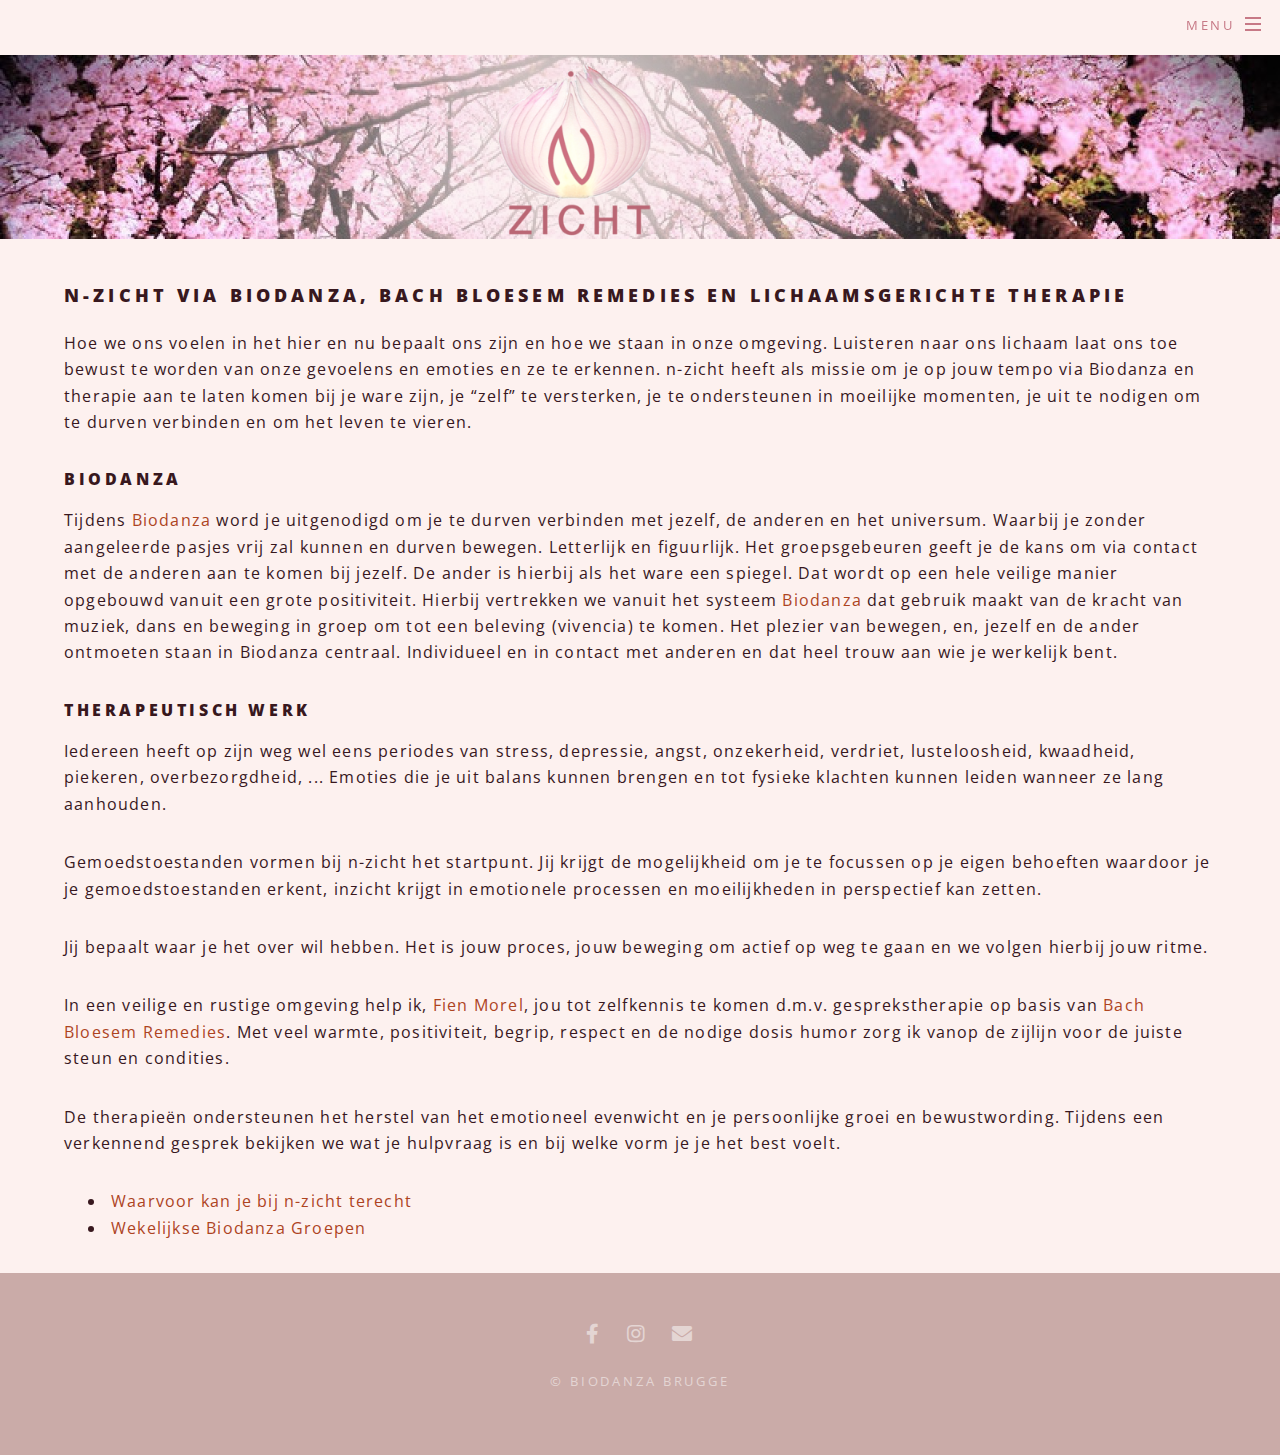
==== commit 4121e1ae: "add html" ====
--- a/index.html
+++ b/index.html
@@ -1,298 +1,53 @@
-<!DOCTYPE html>
+<!DOCTYPE HTML>
+<!--
+	Spectral by HTML5 UP
+	html5up.net | @ajlkn
+	Free for personal and commercial use under the CCA 3.0 license (html5up.net/license)
+-->
+<html>
+	<head>
+		<title>N-zicht</title>
+		<meta charset="utf-8" />
+		<meta name="viewport" content="width=device-width, initial-scale=1, user-scalable=no" />
+		<link rel="stylesheet" href="assets/css/main.css" />
+		<noscript><link rel="stylesheet" href="assets/css/noscript.css" /></noscript>
+	</head>
+	<body class="is-preload">
 
-<html>
+		<!-- Page Wrapper -->
+			<div id="page-wrapper">
 
-<head>
+				<!-- Header -->
+					<header id="header">
+						<!-- <h1><a href="index.html">Home</a></h1> <!---->
+						<h1></h1>
+						<nav id="nav">
+							<ul>
+								<li class="special">
+									<a href="#menu" class="menuToggle"><span>Menu</span></a>
+									<div id="menu">
+										<ul>
+											<li><a href="index.html">Home</a></li>
+											<li><a href="bachbloesems.html">Bach Bloesem Remedies</a></li>
+											<li><a href="getuigenissen.html">Getuigenissen</a></li>
+											<li><a href="https://biodanzabrugge.be/">Biodanza</a></li>
+											<li><a href="about.html">Fien</a></li>
+											<li><a href="contact.html">Contact</a></li>
+										</ul>
+									</div>
+								</li>
+							</ul>
+						</nav>
+					</header>
 
-<meta charset="utf-8" />
-<meta name="generator" content="pandoc" />
-<meta http-equiv="X-UA-Compatible" content="IE=EDGE" />
-
-
-
-
-<title>n-zicht via Biodanza, Bach Bloesem Remedies en Lichaamsgerichte Therapie</title>
-
-<script src="site_libs/header-attrs-2.10/header-attrs.js"></script>
-<script src="site_libs/jquery-1.11.3/jquery.min.js"></script>
-<meta name="viewport" content="width=device-width, initial-scale=1" />
-<link href="site_libs/bootstrap-3.3.5/css/flatly.min.css" rel="stylesheet" />
-<script src="site_libs/bootstrap-3.3.5/js/bootstrap.min.js"></script>
-<script src="site_libs/bootstrap-3.3.5/shim/html5shiv.min.js"></script>
-<script src="site_libs/bootstrap-3.3.5/shim/respond.min.js"></script>
-<style>h1 {font-size: 34px;}
-       h1.title {font-size: 38px;}
-       h2 {font-size: 30px;}
-       h3 {font-size: 24px;}
-       h4 {font-size: 18px;}
-       h5 {font-size: 16px;}
-       h6 {font-size: 12px;}
-       code {color: inherit; background-color: rgba(0, 0, 0, 0.04);}
-       pre:not([class]) { background-color: white }</style>
-<script src="site_libs/navigation-1.1/tabsets.js"></script>
-<link href="site_libs/pagedtable-1.1/css/pagedtable.css" rel="stylesheet" />
-<script src="site_libs/pagedtable-1.1/js/pagedtable.js"></script>
-
-<style type="text/css">
-  code{white-space: pre-wrap;}
-  span.smallcaps{font-variant: small-caps;}
-  span.underline{text-decoration: underline;}
-  div.column{display: inline-block; vertical-align: top; width: 50%;}
-  div.hanging-indent{margin-left: 1.5em; text-indent: -1.5em;}
-  ul.task-list{list-style: none;}
-    </style>
-
-
-
-
-
-
-<link rel="stylesheet" href="style.css" type="text/css" />
-
-
-
-<style type = "text/css">
-.main-container {
-  max-width: 940px;
-  margin-left: auto;
-  margin-right: auto;
-}
-img {
-  max-width:100%;
-}
-.tabbed-pane {
-  padding-top: 12px;
-}
-.html-widget {
-  margin-bottom: 20px;
-}
-button.code-folding-btn:focus {
-  outline: none;
-}
-summary {
-  display: list-item;
-}
-pre code {
-  padding: 0;
-}
-</style>
-
-
-<style type="text/css">
-.dropdown-submenu {
-  position: relative;
-}
-.dropdown-submenu>.dropdown-menu {
-  top: 0;
-  left: 100%;
-  margin-top: -6px;
-  margin-left: -1px;
-  border-radius: 0 6px 6px 6px;
-}
-.dropdown-submenu:hover>.dropdown-menu {
-  display: block;
-}
-.dropdown-submenu>a:after {
-  display: block;
-  content: " ";
-  float: right;
-  width: 0;
-  height: 0;
-  border-color: transparent;
-  border-style: solid;
-  border-width: 5px 0 5px 5px;
-  border-left-color: #cccccc;
-  margin-top: 5px;
-  margin-right: -10px;
-}
-.dropdown-submenu:hover>a:after {
-  border-left-color: #adb5bd;
-}
-.dropdown-submenu.pull-left {
-  float: none;
-}
-.dropdown-submenu.pull-left>.dropdown-menu {
-  left: -100%;
-  margin-left: 10px;
-  border-radius: 6px 0 6px 6px;
-}
-</style>
-
-<script type="text/javascript">
-// manage active state of menu based on current page
-$(document).ready(function () {
-  // active menu anchor
-  href = window.location.pathname
-  href = href.substr(href.lastIndexOf('/') + 1)
-  if (href === "")
-    href = "index.html";
-  var menuAnchor = $('a[href="' + href + '"]');
-
-  // mark it active
-  menuAnchor.tab('show');
-
-  // if it's got a parent navbar menu mark it active as well
-  menuAnchor.closest('li.dropdown').addClass('active');
-
-  // Navbar adjustments
-  var navHeight = $(".navbar").first().height() + 15;
-  var style = document.createElement('style');
-  var pt = "padding-top: " + navHeight + "px; ";
-  var mt = "margin-top: -" + navHeight + "px; ";
-  var css = "";
-  // offset scroll position for anchor links (for fixed navbar)
-  for (var i = 1; i <= 6; i++) {
-    css += ".section h" + i + "{ " + pt + mt + "}\n";
-  }
-  style.innerHTML = "body {" + pt + "padding-bottom: 40px; }\n" + css;
-  document.head.appendChild(style);
-});
-</script>
-
-<!-- tabsets -->
-
-<style type="text/css">
-.tabset-dropdown > .nav-tabs {
-  display: inline-table;
-  max-height: 500px;
-  min-height: 44px;
-  overflow-y: auto;
-  border: 1px solid #ddd;
-  border-radius: 4px;
-}
-
-.tabset-dropdown > .nav-tabs > li.active:before {
-  content: "";
-  font-family: 'Glyphicons Halflings';
-  display: inline-block;
-  padding: 10px;
-  border-right: 1px solid #ddd;
-}
-
-.tabset-dropdown > .nav-tabs.nav-tabs-open > li.active:before {
-  content: "&#xe258;";
-  border: none;
-}
-
-.tabset-dropdown > .nav-tabs.nav-tabs-open:before {
-  content: "";
-  font-family: 'Glyphicons Halflings';
-  display: inline-block;
-  padding: 10px;
-  border-right: 1px solid #ddd;
-}
-
-.tabset-dropdown > .nav-tabs > li.active {
-  display: block;
-}
-
-.tabset-dropdown > .nav-tabs > li > a,
-.tabset-dropdown > .nav-tabs > li > a:focus,
-.tabset-dropdown > .nav-tabs > li > a:hover {
-  border: none;
-  display: inline-block;
-  border-radius: 4px;
-  background-color: transparent;
-}
-
-.tabset-dropdown > .nav-tabs.nav-tabs-open > li {
-  display: block;
-  float: none;
-}
-
-.tabset-dropdown > .nav-tabs > li {
-  display: none;
-}
-</style>
-
-<!-- code folding -->
-
-
-
-
-</head>
-
-<body>
-
-
-<div class="container-fluid main-container">
-
-
-
-
-<div class="navbar navbar-default  navbar-fixed-top" role="navigation">
-  <div class="container">
-    <div class="navbar-header">
-      <button type="button" class="navbar-toggle collapsed" data-toggle="collapse" data-target="#navbar">
-        <span class="icon-bar"></span>
-        <span class="icon-bar"></span>
-        <span class="icon-bar"></span>
-      </button>
-      <a class="navbar-brand" href="index.html"></a>
-    </div>
-    <div id="navbar" class="navbar-collapse collapse">
-      <ul class="nav navbar-nav">
-        <li>
-  <a href="index.html">Home</a>
-</li>
-<li class="dropdown">
-  <a href="#" class="dropdown-toggle" data-toggle="dropdown" role="button" aria-expanded="false">
-    Therapie
-     
-    <span class="caret"></span>
-  </a>
-  <ul class="dropdown-menu" role="menu">
-    <li>
-      <a href="bachbloesems.html">Bach Bloesem Remedies</a>
-    </li>
-    <li>
-      <a href="lichaamsgericht.html">Lichaamsgerichte Therapie</a>
-    </li>
-    <li>
-      <a href="relaxatie.html">Relaxatie</a>
-    </li>
-  </ul>
-</li>
-<li>
-  <a href="getuigenissen.html">Getuigenissen</a>
-</li>
-      </ul>
-      <ul class="nav navbar-nav navbar-right">
-        <li>
-  <a href="https://biodanzabrugge.be/">Biodanza</a>
-</li>
-<li class="dropdown">
-  <a href="#" class="dropdown-toggle" data-toggle="dropdown" role="button" aria-expanded="false">
-    Info &amp; Contact
-     
-    <span class="caret"></span>
-  </a>
-  <ul class="dropdown-menu" role="menu">
-    <li>
-      <a href="about.html">Fien</a>
-    </li>
-    <li>
-      <a href="contact.html">Contact</a>
-    </li>
-    <li>
-      <a href="map.html">Google Maps</a>
-    </li>
-  </ul>
-</li>
-      </ul>
-    </div><!--/.nav-collapse -->
-  </div><!--/.container -->
-</div><!--/.navbar -->
-
-<div id="header">
-
-
-
-<h1 class="title toc-ignore">n-zicht via Biodanza, Bach Bloesem Remedies
-en Lichaamsgerichte Therapie</h1>
-
-</div>
-
+				<!-- Main -->
+					<article id="main">
+						<header><h2></h2><h2></h2><h2></h2>
+						</header>
+						<section class="wrapper style1">
+							<div class="inner">
+							  <h3>n-zicht via Biodanza, Bach Bloesem Remedies
+en Lichaamsgerichte Therapie</h3>
 
 <p>Hoe we ons voelen in het hier en nu bepaalt ons zijn en hoe we staan
 in onze omgeving. Luisteren naar ons lichaam laat ons toe bewust te
@@ -301,11 +56,7 @@
 komen bij je ware zijn, je “zelf” te versterken, je te ondersteunen in
 moeilijke momenten, je uit te nodigen om te durven verbinden en om het
 leven te vieren.</p>
-<p></br></p>
-<center>
-<strong>Biodanza</strong>
-</center>
-<p></br></p>
+<h4>Biodanza</h4>
 <p>Tijdens <a href="https://biodanzabrugge.be">Biodanza</a> word je
 uitgenodigd om je te durven verbinden met jezelf, de anderen en het
 universum. Waarbij je zonder aangeleerde pasjes vrij zal kunnen en
@@ -318,14 +69,11 @@
 een beleving (vivencia) te komen. Het plezier van bewegen, en, jezelf en
 de ander ontmoeten staan in Biodanza centraal. Individueel en in contact
 met anderen en dat heel trouw aan wie je werkelijk bent.</p>
-<p></br></p>
-<center>
-<strong>Therapeutisch werk</strong>
-</center>
-<p></br></p>
+
+<h4>Therapeutisch werk</h4>
 <p>Iedereen heeft op zijn weg wel eens periodes van stress, depressie,
 angst, onzekerheid, verdriet, lusteloosheid, kwaadheid, piekeren,
-overbezorgdheid, … Emoties die je uit balans kunnen brengen en tot
+overbezorgdheid, ... Emoties die je uit balans kunnen brengen en tot
 fysieke klachten kunnen leiden wanneer ze lang aanhouden.</p>
 <p>Gemoedstoestanden vormen bij n-zicht het startpunt. Jij krijgt de
 mogelijkheid om je te focussen op je eigen behoeften waardoor je je
@@ -336,73 +84,48 @@
 <p>In een veilige en rustige omgeving help ik, <a
 href="./about.html">Fien Morel</a>, jou tot zelfkennis te komen d.m.v.
 gesprekstherapie op basis van <a href="./bachbloesems.html">Bach Bloesem
-Remedies</a> en <a href="lichaamsgericht.html">Lichaamsgerichte
-Therapie</a>. Met veel warmte, positiviteit, begrip, respect en de
+Remedies</a>. Met veel warmte, positiviteit, begrip, respect en de
 nodige dosis humor zorg ik vanop de zijlijn voor de juiste steun en
 condities.</p>
 <p>De therapieën ondersteunen het herstel van het emotioneel evenwicht
 en je persoonlijke groei en bewustwording. Tijdens een verkennend
 gesprek bekijken we wat je hulpvraag is en bij welke vorm je je het best
-voelt. Een combinatie van de verschillende therapieeën is zeker
-mogelijk. Uiteraard kan je bij n-zicht ook terecht voor een <a
-href="./relaxatie.html">ontspanningsmassage en relaxatie</a>.</p>
+voelt. </p>
 <ul>
 <li><a href="./voorwie.html">Waarvoor kan je bij n-zicht
 terecht</a></li>
 <li><a href="https://biodanzabrugge.be/activiteiten.html">Wekelijkse
 Biodanza Groepen</a></li>
 </ul>
+</section>
+					</article>
 
-<div class="footer">
-    <hr>
-    This site is licensed under the <a href= "https://creativecommons.org/licenses/by-nc-sa/4.0">
-    CC BY-NC-SA 4.0</a> licence.
-</div>
+				<!-- Footer -->
+					<footer id="footer">
 
 
+						<ul class="icons">
+<!--							<li><a href="#" class="icon brands fa-twitter"><span class="label">Twitter</span></a></li> -->
+							<li><a href="https://www.facebook.com/BiodanzaFienLieven/" class="icon brands fa-facebook-f"><span class="label">Facebook</span></a></li>
+							<li><a href="https://www.instagram.com/fienmorel/" class="icon brands fa-instagram"><span class="label">Instagram</span></a></li>
+<!--							<li><a href="#" class="icon brands fa-dribbble"><span class="label">Dribbble</span></a></li> -->
+							<li><a href="mailto:info@n-zicht.be" class="icon solid fa-envelope"><span class="label">Email</span></a></li>
+						</ul>
+						<ul class="copyright">
+							<li>&copy; Biodanza Brugge</li>
+						</ul>
+					</footer>
 
+			</div>
 
-</div>
+		<!-- Scripts -->
+			<script src="assets/js/jquery.min.js"></script>
+			<script src="assets/js/jquery.scrollex.min.js"></script>
+			<script src="assets/js/jquery.scrolly.min.js"></script>
+			<script src="assets/js/browser.min.js"></script>
+			<script src="assets/js/breakpoints.min.js"></script>
+			<script src="assets/js/util.js"></script>
+			<script src="assets/js/main.js"></script>
 
-<script>
-
-// add bootstrap table styles to pandoc tables
-function bootstrapStylePandocTables() {
-  $('tr.odd').parent('tbody').parent('table').addClass('table table-condensed');
-}
-$(document).ready(function () {
-  bootstrapStylePandocTables();
-});
-
-
-</script>
-
-<!-- tabsets -->
-
-<script>
-$(document).ready(function () {
-  window.buildTabsets("TOC");
-});
-
-$(document).ready(function () {
-  $('.tabset-dropdown > .nav-tabs > li').click(function () {
-    $(this).parent().toggleClass('nav-tabs-open');
-  });
-});
-</script>
-
-<!-- code folding -->
-
-
-<!-- dynamically load mathjax for compatibility with self-contained -->
-<script>
-  (function () {
-    var script = document.createElement("script");
-    script.type = "text/javascript";
-    script.src  = "https://mathjax.rstudio.com/latest/MathJax.js?config=TeX-AMS-MML_HTMLorMML";
-    document.getElementsByTagName("head")[0].appendChild(script);
-  })();
-</script>
-
-</body>
+	</body>
 </html>
--- a/assets/css/main.css
+++ b/assets/css/main.css
@@ -0,0 +1,213 @@
+@import "main_orig.css";
+@font-face {
+/* font-family: 'BlackJackReg'; /*a name to be used later*/
+/* src: url('./black_jack.ttf'); /*URL to font*/
+}
+
+#main > header {
+		padding: 15em 0 10em 0 ;
+		background-image: url(../../figs/topBanner.png);
+  background-repeat: no-repeat;
+  background-size: 100%;
+  background-position: 0px 55px; 
+/*  margin-top: 155px;
+  margin-bottom: 60px;		*/
+		padding-top: 0;
+}
+
+body.landing #page-wrapper {
+		background-image: none;
+		background-image: none;
+		background-image: none;
+		background-image: none;/**/
+		background-position: top;/**/
+}
+
+body.is-mobile.landing #banner {
+  	background-image: none;
+		background-image: none;
+		background-image: none;
+		background-image: none;/**/
+		background-position: top;/**/
+}
+
+body {
+		color:#38181E;
+		background-color: #FDF1EF;
+}
+
+
+h1, h2, h3, h4, h5, h6 {
+color: #38181E;}
+
+
+	
+#header h1,h2{
+ color: #c77986;
+ text-align:center;
+ display:inline-block;
+ position:relative;
+ width:100%;
+ font-family: "Open Sans", Helvetica, sans-serif;
+ font-size: 15pt;
+ font-weight: 400;
+ letter-spacing: 0.075em;
+ line-height: 1.65em;
+}	
+
+
+@media screen and (max-width: 1280px) {
+#header h1,h2{
+   font-size: 12pt;
+}
+}
+
+@media screen and (max-width: 980px) {
+#header h1,h2{
+   font-size: 10pt;
+}
+}
+
+
+.wrapper.style1 {
+			background-color: #FDF1EF;/*#504f4b;*/
+			color: #38181E;/*#d0ccc2;*/
+	}
+
+.wrapper.style1 h2, .wrapper.style1 h3, .wrapper.style1 h4, .wrapper.style1 h5, .wrapper.style1 h6 {
+				color:/* #d0ccc2;*/#38181E;
+}
+
+.wrapper.style2 {
+			background-color: #FFF1E9;/*#504f4b;*/
+			color: #38181E;/*#d0ccc2;*/
+}
+
+.wrapper.style2 h2, .wrapper.style2 h3, .wrapper.style2 h4, .wrapper.style2 h5, .wrapper.style2 h6 {
+				color:/* #d0ccc2;*/#38181E;
+}	
+
+.wrapper.style3 {
+			background-color: rgba(253, 241, 239,.85);/*#504f4b;*/
+			color: #38181E;/*#d0ccc2;*/
+	}
+	
+#banner .more:after {
+			  background-image: url("images/arrow_pink.svg");
+}
+
+#banner {
+  padding: 3em 3em 3em 3em;
+  color: #FDF1EF;/**//*#c77986; /**/
+  /*background-color: rgba(173,68,31,0);/**//*rgba(237,73,51,.2);*//*rgba(199,121,134,.2);/**/
+}
+
+
+
+#banner h2{
+  /*font-family: "BlackJackReg";*/
+  color: #FDF1EF;/**//*#c77986;/**/ 
+ /* font-weight: 100;*/
+/*-webkit-text-stroke-width: 1px;
+  -webkit-text-stroke-color:  */
+}
+		
+body.landing #footer {
+  background-color: rgba(202, 171, 168, 0.9);
+}
+
+#menu .close {
+			background-image: url("images/close_pink.svg");
+}
+
+#menu {
+  background-color: #FDF1EF;/*#504f4b;*/
+  color: #c77986;/*#d0ccc2;*/
+}
+
+#header nav > ul > li > a {
+  color: #c77986;
+}
+
+#header nav > ul > li > a.menuToggle:after {
+  background-image: url("images/bars_pink.svg");
+}
+
+#header {
+  background: rgba(253, 241, 239,.85);/*transparent;*//*#2e3842;*/ 
+}
+
+#header.alt nav > ul > li > a {
+  color: /*#FFF1E9;/**/#c77986;/**/
+}
+
+#header.alt nav > ul > li > a.menuToggle:after {
+  background-image: url("images/bars_pink.svg");
+}
+
+#footer {
+		/*background-color: #CAABA8;/*#1d242a;*/
+		background-color: #CAABA8;
+}
+
+article h2{
+  color: #FFF1E9;
+}
+
+.button.primary {
+  background-color: #c77986;
+  color:  #FFF1E9;
+}
+
+body.is-menu-visible #page-wrapper {
+		opacity: 1;
+	}
+
+body.is-mobile.landing #footer {
+		background-color: #CAABA8;
+}
+
+ul
+{
+list-style-position: inside;
+}
+
+
+a {
+  border-bottom: none;
+  color:/*#c77986;/**/#AD441F;/**/
+}
+
+#page-wrapper {
+padding-top: 0em;
+}
+
+#page-wrapper {
+padding-top: 0em;
+}
+
+.wrapper {
+padding-top: 2.5em;
+padding-bottom: 1em;
+}
+
+#footer {
+				padding-top: 3em;
+				padding-bottom: 3em;
+			}
+			
+ul {
+  		margin: 0 0 1em 0;
+}
+
+
+
+#content-desktop {display: block;}
+#content-mobile {display: none;}
+
+@media screen and (max-width: 768px) {
+#content-desktop {display: none;}
+#content-mobile {display: block;}
+}
+
+
--- a/assets/css/noscript.css
+++ b/assets/css/noscript.css
@@ -0,0 +1,31 @@
+/*
+	Spectral by HTML5 UP
+	html5up.net | @ajlkn
+	Free for personal and commercial use under the CCA 3.0 license (html5up.net/license)
+*/
+
+/* Banner */
+
+	body.is-preload #banner h2 {
+		-moz-transform: none;
+		-webkit-transform: none;
+		-ms-transform: none;
+		transform: none;
+		opacity: 1;
+	}
+
+		body.is-preload #banner h2:before, body.is-preload #banner h2:after {
+			width: 100%;
+		}
+
+	body.is-preload #banner .more {
+		-moz-transform: none;
+		-webkit-transform: none;
+		-ms-transform: none;
+		transform: none;
+		opacity: 1;
+	}
+
+	body.is-preload #banner:after {
+		opacity: 0;
+	}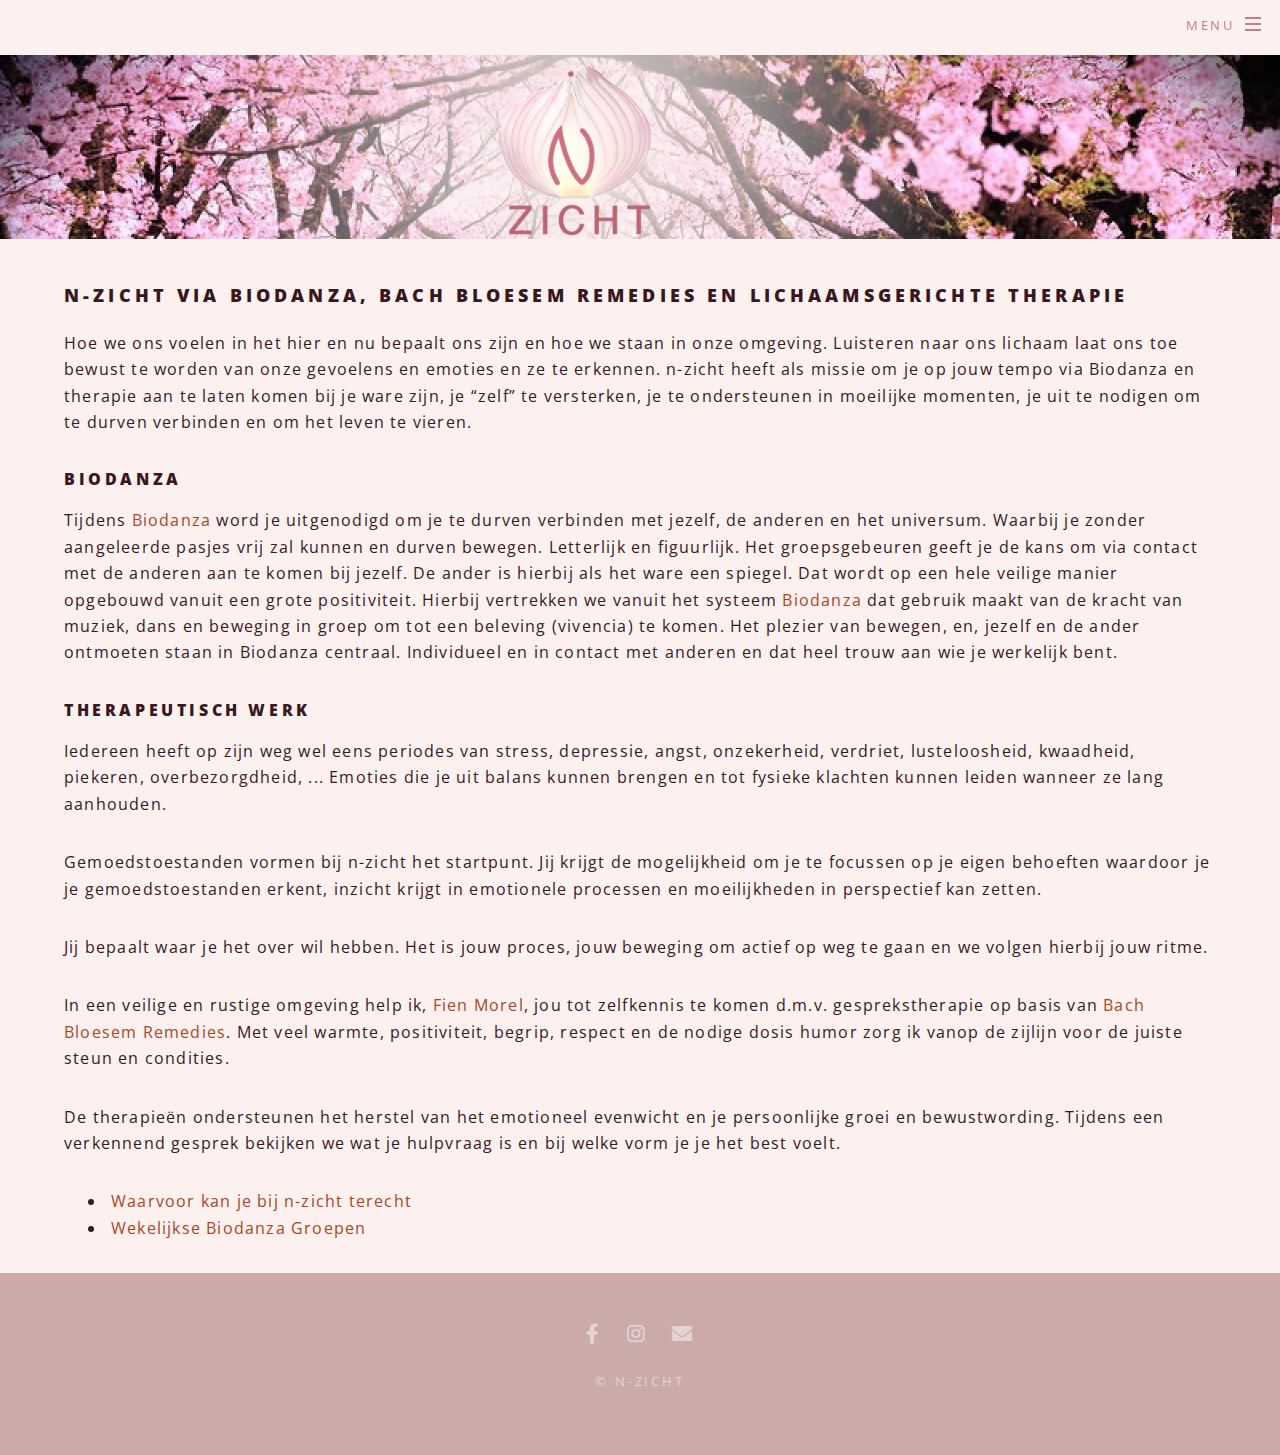
==== commit d67312d8: "change copyright" ====
--- a/index.html
+++ b/index.html
@@ -112,7 +112,7 @@
 							<li><a href="mailto:info@n-zicht.be" class="icon solid fa-envelope"><span class="label">Email</span></a></li>
 						</ul>
 						<ul class="copyright">
-							<li>&copy; Biodanza Brugge</li>
+							<li>&copy; N-zicht</li>
 						</ul>
 					</footer>
 
